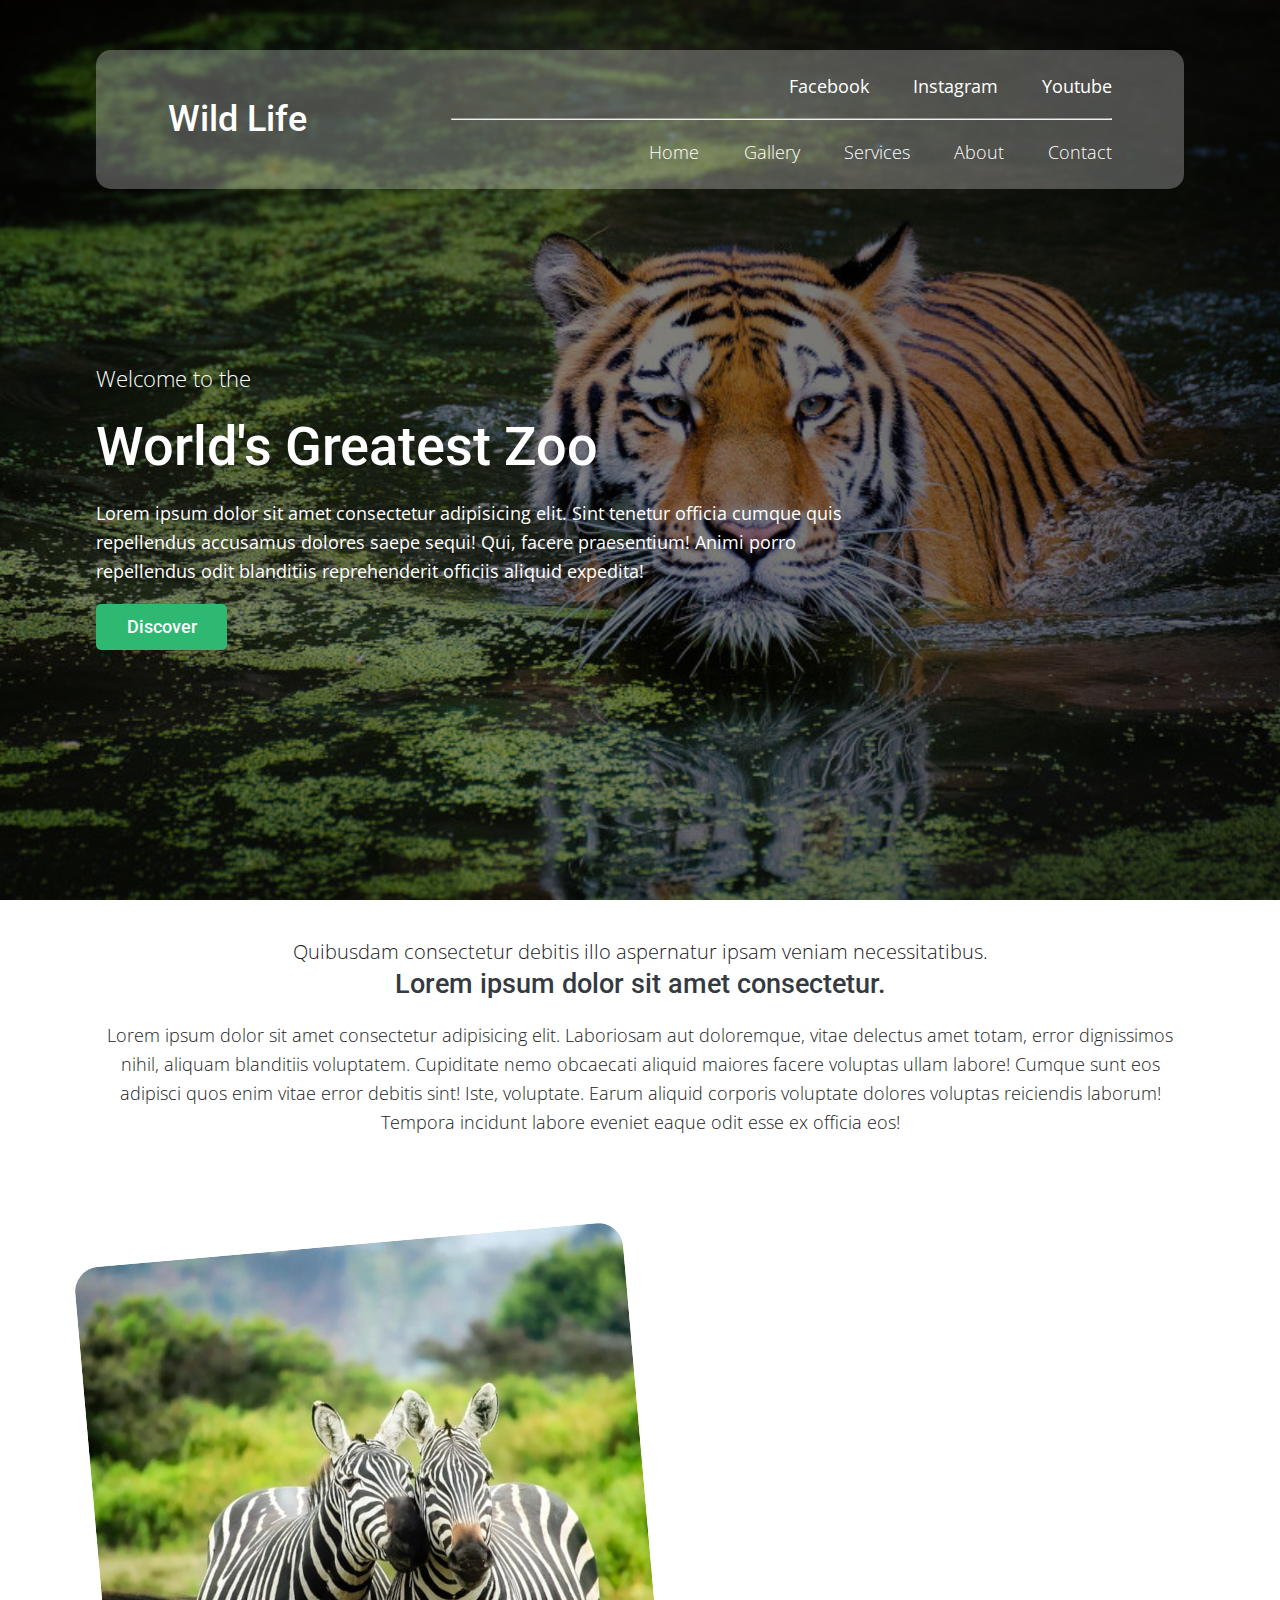
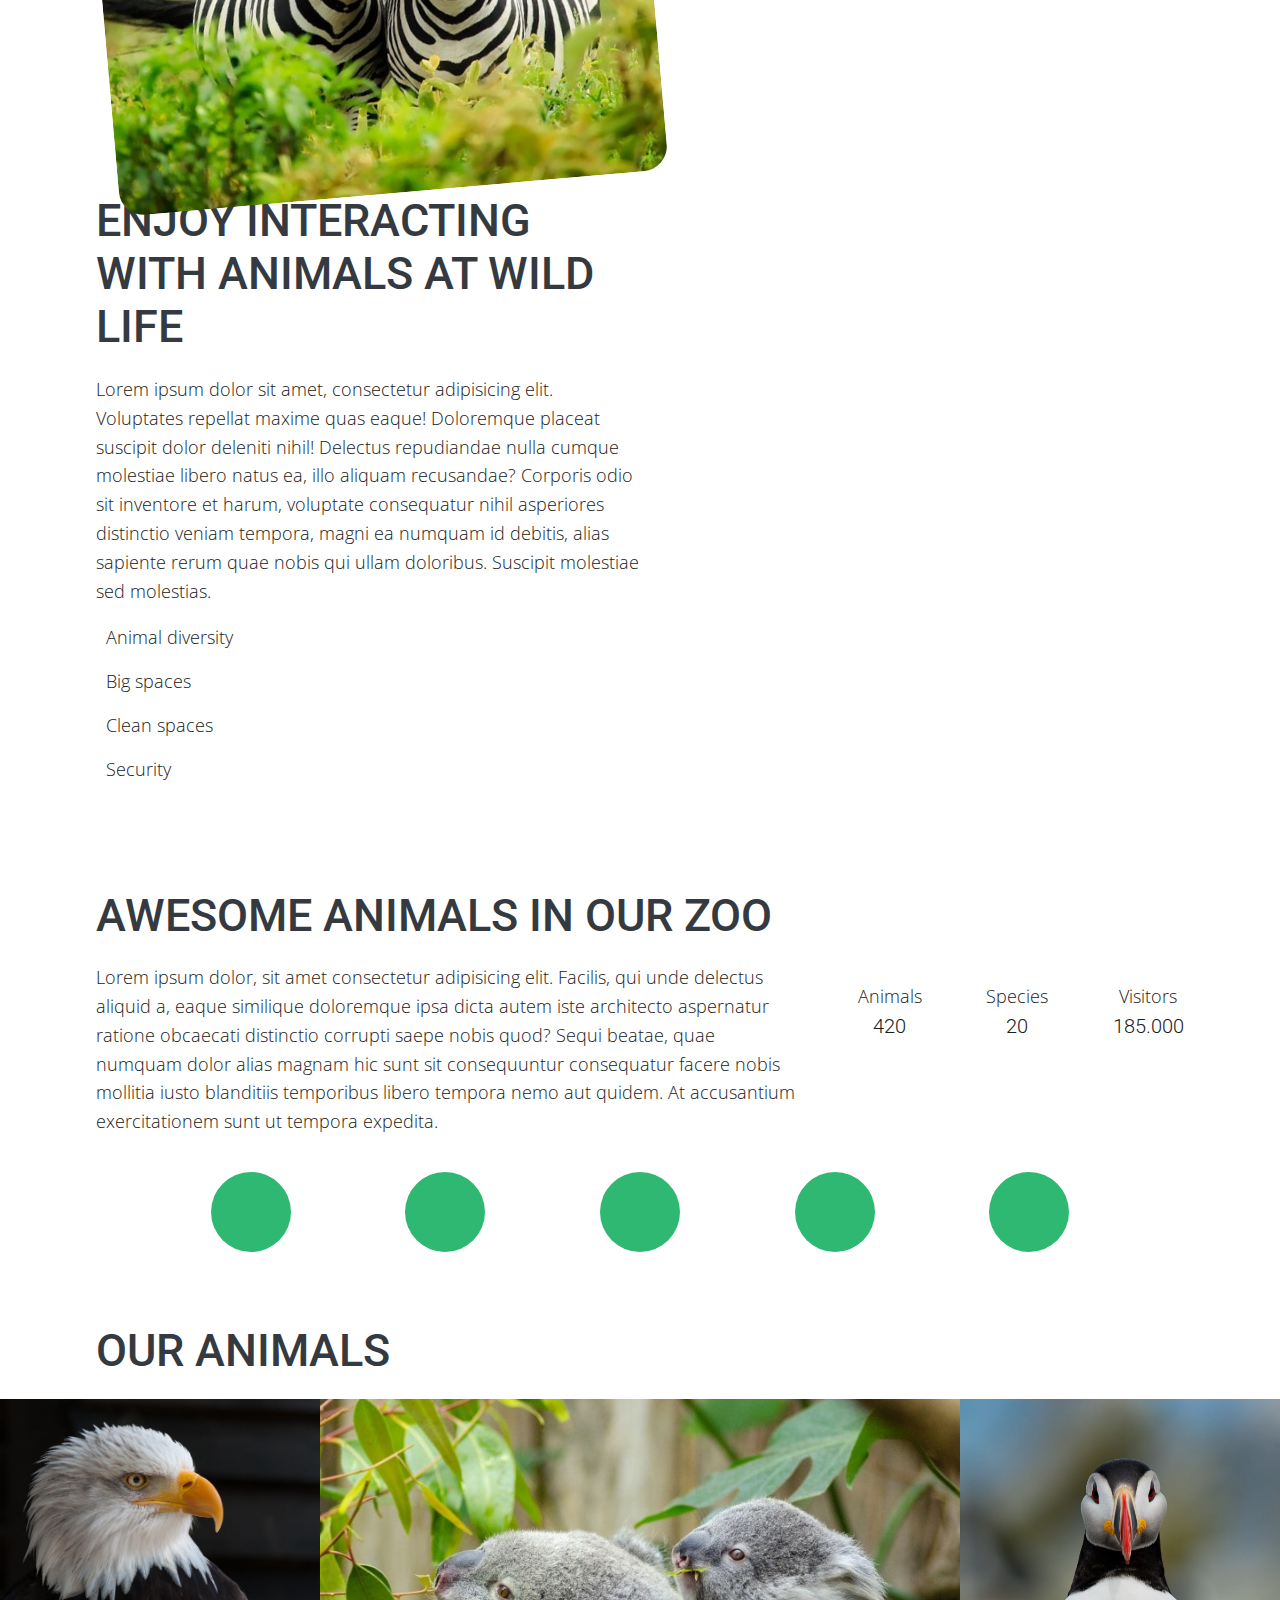
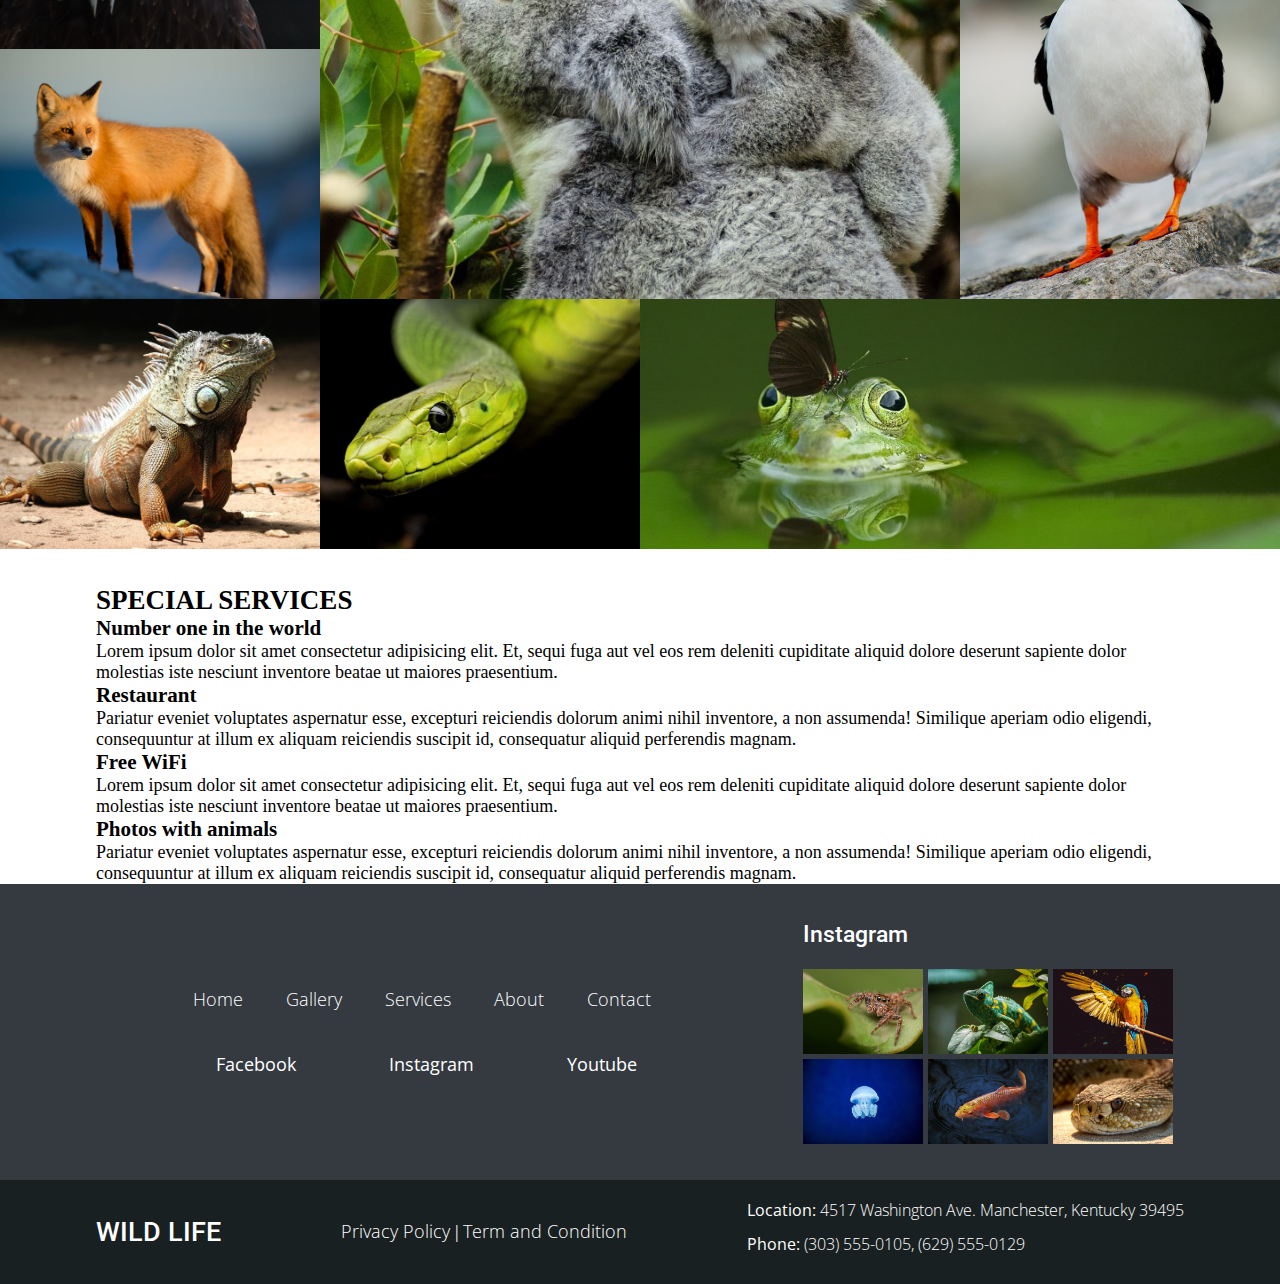
==== index.html @ feb0e308 "agregando sección services HTML" ====
<!DOCTYPE html>
<html lang="es">
<head>
    <meta charset="UTF-8">
    <meta http-equiv="X-UA-Compatible" content="IE=edge">
    <meta name="viewport" content="width=device-width, initial-scale=1.0">
    <title>Home-WildLife</title>
    <link rel="stylesheet" href="https://cdnjs.cloudflare.com/ajax/libs/font-awesome/6.1.2/css/all.min.css" integrity="sha512-1sCRPdkRXhBV2PBLUdRb4tMg1w2YPf37qatUFeS7zlBy7jJI8Lf4VHwWfZZfpXtYSLy85pkm9GaYVYMfw5BC1A==" crossorigin="anonymous" referrerpolicy="no-referrer" />
    <link rel="stylesheet" href="css/lightbox.min.css">
    <link rel="stylesheet" href="css/app.css">
</head>
<body>

    <header class="header headerHome">
        <div class="container">
            <div class="contentHeader">
                <h3 class="contentHeader__header">Welcome to the</h3>
                <h1 class="contentHeader__title">World's Greatest Zoo</h1>
                <p class="contentHeader__description">Lorem ipsum dolor sit amet consectetur adipisicing elit. Sint tenetur officia cumque quis repellendus accusamus dolores saepe sequi! Qui, facere praesentium! Animi porro repellendus odit blanditiis reprehenderit officiis aliquid expedita!</p>
                <button class="contentHeader__button">Discover</button>
            </div>
        </div>
    </header>
    <nav class="nav">
        <div class="navigation container">
            <a class="navigation__logo" href="index.html">Wild Life</a>
            <div class="navigation__right">
                <div class="navigation__networks">
                    <a class="navigation__network" href="#"><i class="fa-brands fa-facebook-f"></i>Facebook</a>
                    <a class="navigation__network" href="#"><i class="fa-brands fa-instagram"></i>Instagram</a>
                    <a class="navigation__network" href="#"><i class="fa-brands fa-youtube"></i>Youtube</a>
                </div>
                <hr>
                <i class="fa-solid fa-bars-staggered navigation__movil"></i>
                <i class="fa-solid fa-xmark navigation__close"></i>
                <ul class="navigation__links">
                    <li class="navigation__list">
                        <a class="navigation__link" href="index.html">Home</a>
                    </li>
                    <li class="navigation__list">
                    <a class="navigation__link" href="gallery.html">Gallery</a>
                    </li>
                    <li class="navigation__list">
                        <a class="navigation__link" href="services.html">Services</a>
                    </li>
                    <li class="navigation__list">
                        <a class="navigation__link" href="about.html">About</a>
                    </li>
                    <li class="navigation__list">
                        <a class="navigation__link" href="contact.html">Contact</a>
                    </li>
                </ul>
            </div>
        </div>
    </nav>
    <main class="mainHome">
        <section class="mainHeader container">
            <p class="mainHeader__description">Quibusdam consectetur debitis illo aspernatur ipsam veniam necessitatibus.</p>
            <h2 class="mainHeader__title">Lorem ipsum dolor sit amet consectetur.</h2>
            <p class="mainHeader__text">Lorem ipsum dolor sit amet consectetur adipisicing elit. Laboriosam aut doloremque, vitae delectus amet totam, error dignissimos nihil, aliquam blanditiis voluptatem. Cupiditate nemo obcaecati aliquid maiores facere voluptas ullam labore!
            Cumque sunt eos adipisci quos enim vitae error debitis sint! Iste, voluptate. Earum aliquid corporis voluptate dolores voluptas reiciendis laborum! Tempora incidunt labore eveniet eaque odit esse ex officia eos!</p>
        </section>
        <div class="enjoy container">
            <section class="enjoy__content">
                <h2 class="enjoy__title">ENJOY INTERACTING WITH ANIMALS AT WILD LIFE</h2>
                <p class="enjoy__text">
                    Lorem ipsum dolor sit amet, consectetur adipisicing elit. Voluptates repellat maxime quas eaque! Doloremque placeat suscipit dolor deleniti nihil! Delectus repudiandae nulla cumque molestiae libero natus ea, illo aliquam recusandae?
                    Corporis odio sit inventore et harum, voluptate consequatur nihil asperiores distinctio veniam tempora, magni ea numquam id debitis, alias sapiente rerum quae nobis qui ullam doloribus. Suscipit molestiae sed molestias.
                </p>
                <ul class="enjoy__details">
                    <li class="enjoy__detail"><i class="fa-solid fa-circle-check enjoy__icon"></i>Animal diversity</li>
                    <li class="enjoy__detail"><i class="fa-solid fa-circle-check enjoy__icon"></i>Big spaces</li>
                    <li class="enjoy__detail"><i class="fa-solid fa-circle-check enjoy__icon"></i>Clean spaces</li>
                    <li class="enjoy__detail"><i class="fa-solid fa-circle-check enjoy__icon"></i>Security</li>
                </ul>
            </section>
            <img src="image/zebra-min.jpg" class="enjoy__image" alt="Zebra">
        </div>
        <div class="awesome container">
            <div class="awesome__content">
                <section class="left">
                    <h2 class="left__title">AWESOME ANIMALS IN OUR ZOO</h2>
                    <p class="left__text">
                        Lorem ipsum dolor, sit amet consectetur adipisicing elit. Facilis, qui unde delectus aliquid a, eaque similique doloremque ipsa dicta autem iste architecto aspernatur ratione obcaecati distinctio corrupti saepe nobis quod?
                        Sequi beatae, quae numquam dolor alias magnam hic sunt sit consequuntur consequatur facere nobis mollitia iusto blanditiis temporibus libero tempora nemo aut quidem. At accusantium exercitationem sunt ut tempora expedita.
                    </p>
                </section>
                <div class="right">
                    <div class="details">
                        <span class="details__title">
                            Animals
                        </span>
                        <b class="details__number">420</b>
                    </div>
                    <div class="details">
                        <span class="details__title">
                            Species
                        </span>
                        <b class="details__number">20</b>
                    </div>
                    <div class="details">
                        <span class="details__title">
                            Visitors
                        </span>
                        <b class="details__number">185.000</b>
                    </div>
                </div>
            </div>
            <div class="awesome__icons">
                <div class="icon">
                    <i class="fa-solid fa-spider icon__animal"></i>
                </div>
                <div class="icon">
                    <i class="fa-solid fa-crow icon__animal"></i>
                </div>
                <div class="icon">
                    <i class="fa-solid fa-fish-fins icon__animal"></i>
                </div>
                <div class="icon">
                    <i class="fa-solid fa-frog icon__animal"></i> 
                </div>
                <div class="icon">
                    <i class="fa-solid fa-horse-head icon__animal"></i>
                </div>
            </div>
        </div>
        <section class="ourAnimals">
            <h2 class="ourAnimals__title container">OUR ANIMALS</h2>
            <div class="gallery">
                <a data-lightbox="ourAnimals" class="gallery__data" data-title="Eagle" href="image/eagle-min.jpg">
                    <img src="image/eagle-min.jpg" alt="Eagle" class="gallery__image">
                </a>
                <a data-lightbox="ourAnimals" class="gallery__data" data-title="Koala" href="image/koala-min.jpg">
                    <img src="image/koala-min.jpg" alt="Koala" class="gallery__image">
                </a>
                <a data-lightbox="ourAnimals" class="gallery__data" data-title="Frailecillo" href="image/frailecillo-min.jpg">
                    <img src="image/frailecillo-min.jpg" alt="Frailecillo" class="gallery__image">
                </a>
                <a data-lightbox="ourAnimals" class="gallery__data" data-title="Fox" href="image/ray-hennessy.jpg">
                    <img src="image/ray-hennessy.jpg" alt="Fox" class="gallery__image">
                </a>
                <a data-lightbox="ourAnimals" class="gallery__data" data-title="Iguana" href="image/iguana-min.jpg">
                    <img src="image/iguana-min.jpg" alt="Iguana" class="gallery__image">
                </a>
                <a data-lightbox="ourAnimals" class="gallery__data" data-title="Snake" href="image/snake-min.jpg">
                    <img src="image/snake-min.jpg" alt="Snake" class="gallery__image">
                </a>
                <a data-lightbox="ourAnimals" class="gallery__data" data-title="Frog" href="image/frog-min.jpg">
                    <img src="image/frog-min.jpg" alt="Frog" class="gallery__image">
                </a>
            </div>
        </section>
        <section class="services container">
            <h2 class="services__title">SPECIAL SERVICES</h2>
            <div class="cards">
                <div class="cards__card">
                    <i class="fa-solid fa-medal cards__icon"></i>
                    <h3 class="cards__title">Number one in the world</h3>
                    <p class="cards__text">Lorem ipsum dolor sit amet consectetur adipisicing elit. Et, sequi fuga aut vel eos rem deleniti cupiditate aliquid dolore deserunt sapiente dolor molestias iste nesciunt inventore beatae ut maiores praesentium.</p>
                </div>
                <div class="cards__card">
                    <i class="fa-solid fa-utensils cards__icon"></i>
                    <h3 class="cards__title">Restaurant</h3>
                    <p class="cards__text">Pariatur eveniet voluptates aspernatur esse, excepturi reiciendis dolorum animi nihil inventore, a non assumenda! Similique aperiam odio eligendi, consequuntur at illum ex aliquam reiciendis suscipit id, consequatur aliquid perferendis magnam.</p>
                </div>
                <div class="cards__card">
                    <i class="fa-solid fa-wifi cards__icon"></i>
                    <h3 class="cards__title">Free WiFi</h3>
                    <p class="cards__text">Lorem ipsum dolor sit amet consectetur adipisicing elit. Et, sequi fuga aut vel eos rem deleniti cupiditate aliquid dolore deserunt sapiente dolor molestias iste nesciunt inventore beatae ut maiores praesentium.</p>
                </div>
                <div class="cards__card">
                    <i class="fa-solid fa-camera cards__icon"></i>
                    <h3 class="cards__title">Photos with animals</h3>
                    <p class="cards__text">Pariatur eveniet voluptates aspernatur esse, excepturi reiciendis dolorum animi nihil inventore, a non assumenda! Similique aperiam odio eligendi, consequuntur at illum ex aliquam reiciendis suscipit id, consequatur aliquid perferendis magnam.</p>
                </div>
            </div>
        </section>
    </main>
            
    <footer class="footer">
            <div class="footer__header">
                <div class="container footer__top">
                    <nav class="footer__navigation">
                        <ul class="footer__links">
                            <li class="footer__list">
                                <a class="footer__link" href="index.html">Home</a>
                            </li>
                            <li class="footer__list">
                            <a class="footer__link" href="gallery.html">Gallery</a>
                            </li>
                            <li class="footer__list">
                                <a class="footer__link" href="services.html">Services</a>
                            </li>
                            <li class="footer__list">
                                <a class="footer__link" href="about.html">About</a>
                            </li>
                            <li class="footer__list">
                                <a class="footer__link" href="contact.html">Contact</a>
                            </li>
                        </ul>

                        <div class="footer__networks">
                            <a class="footer__network" href="#"><i class="fa-brands fa-facebook-f"></i><span class="footer__social">Facebook</span></a>
                            <a class="footer__network" href="#"><i class="fa-brands fa-instagram"></i><span class="footer__social">Instagram</span></a>
                            <a class="footer__network" href="#"><i class="fa-brands fa-youtube"></i><span class="footer__social">Youtube</span></a>
                        </div>
                    </nav>
                    <div class="footer__instagram">
                        <h3 class="footer__title">Instagram</h3>
                        <div class="footer__gallery">
                            <a data-lightbox="mygallery" class="footer__data" data-title="Spider" href="image/spider-min.jpg"><img src="image/spider-min.jpg" class="footer__image" alt="Spider"></a>
                            <a data-lightbox="mygallery" class="footer__data" data-title="Chameleon" href="image/chameleon-min.jpg"><img src="image/chameleon-min.jpg" class="footer__image" alt="Chameleon"></a>
                            <a data-lightbox="mygallery" class="footer__data" data-title="Parrot" href="image/parrot-min.jpg"><img src="image/parrot-min.jpg" class="footer__image" alt="Parrot"></a>
                            <a data-lightbox="mygallery" class="footer__data" data-title="jellyfish" href="image/jellyfish-min.jpg"><img src="image/jellyfish-min.jpg" class="footer__image" alt="jellyfish"></a>
                            <a data-lightbox="mygallery" class="footer__data" data-title="orange fish" href="image/animal-fish-min.jpg"><img src="image/animal-fish-min.jpg" class="footer__image" alt="Orange Fish"></a>
                            <a data-lightbox="mygallery" class="footer__data" data-title="Snake" href="image/rattlesnake-min.jpg"><img src="image/rattlesnake-min.jpg" class="footer__image" alt="Snake"></a>
                        </div>
                    </div>
                </div>
            </div>
            <div class="footer__bottom">
                <div class="container footer__copyright">
                    <a class="footer__logo" href="index.html">Wild Life</a>
                    <p class="footer__terms"><a href="#" class="footer__legal">Privacy Policy </a> | <a href="#" class="footer__legal"> Term and Condition</a></p>
                    <div class="footer__details">
                        <p class="footer__detail"><b>Location: </b>4517 Washington Ave. Manchester, Kentucky 39495</p>
                        <p class="footer__detail"><b>Phone: </b>(303) 555-0105, (629) 555-0129</p>
                    </div>
                </div>
            </div>
    </footer>
    <i class="goTop fa-solid fa-circle-chevron-up"></i>
    <script src="js/lightbox-plus-jquery.min.js"></script>
    <script src="js/global.js"></script>
    <script src="js/app.js"></script>
</body>
</html>
---- css/app.css ----
@import url("https://fonts.googleapis.com/css2?family=Open+Sans:wght@300;400&family=Roboto:wght@500;700&display=swap");
* {
  margin: 0;
  padding: 0;
  box-sizing: border-box;
  text-decoration: none;
  list-style: none;
}

html {
  position: relative;
  font-size: 18px;
}
@media (max-width: 992px) {
  html {
    font-size: 16px;
  }
}
@media (max-width: 768px) {
  html {
    font-size: 14px;
  }
}
html .container {
  width: 85%;
  margin: 0 auto;
}
@media (max-width: 992px) {
  html .container {
    width: 90%;
  }
}
@media (max-width: 768px) {
  html .container {
    width: 95%;
  }
}
html .goTop {
  font-size: 3rem;
  color: rgba(255, 255, 255, 0.27);
  position: fixed;
  bottom: 15px;
  right: 15px;
  z-index: 100;
  cursor: pointer;
  display: none;
}

.header {
  width: 100%;
  position: relative;
}

.headerHome {
  background-image: linear-gradient(to left, rgba(0, 0, 0, 0.6), rgba(0, 0, 0, 0.4)), url("../image/tiger.jpg");
  background-size: cover;
  background-position: center;
  width: 100%;
  height: 100vh;
  margin-bottom: 2em;
  display: flex;
  align-items: flex-end;
}
.headerHome .contentHeader {
  max-width: 750px;
  margin-bottom: 250px;
}
@media (max-width: 992px) {
  .headerHome .contentHeader {
    margin-bottom: 150px;
    width: 100%;
  }
}
@media (max-width: 768px) {
  .headerHome .contentHeader {
    margin-bottom: 25px;
    width: 100%;
  }
}
.headerHome .contentHeader__header {
  font-family: "Open Sans", sans-serif;
  font-size: 1.2rem;
  color: #fff;
  margin-bottom: 1.2rem;
  font-weight: 500;
  font-weight: 300;
}
.headerHome .contentHeader__title {
  font-family: "Roboto", helvetica;
  font-size: 3rem;
  color: #fff;
  margin-bottom: 1.2rem;
  font-weight: 500;
}
.headerHome .contentHeader__description {
  font-family: "Open Sans", sans-serif;
  font-size: 1rem;
  color: #fff;
  text-align: left;
  line-height: 1.6;
  font-weight: 300;
  font-weight: 400;
  margin-bottom: 1em;
}
.headerHome .contentHeader__button {
  background-color: #2EB872;
  color: #fff;
  font-size: 1rem;
  border: none;
  border-radius: 5px;
  padding: 0.7em 1.7em;
  font-weight: 700;
  font-family: "Roboto", helvetica;
  cursor: pointer;
  font-weight: 500;
}
@media (max-width: 768px) {
  .headerHome .contentHeader__button {
    width: 90%;
    display: block;
    margin: 0 auto;
    padding: 1.5em 0;
  }
}

.nav {
  width: 100%;
  position: absolute;
  top: 50px;
}
@media (max-width: 768px) {
  .nav {
    top: 25px;
  }
}
.nav .navigation {
  background-color: rgba(255, 255, 255, 0.27);
  padding: 1.2em 4em;
  display: flex;
  align-items: center;
  justify-content: space-between;
  border-radius: 15px;
}
@media (max-width: 768px) {
  .nav .navigation {
    padding: 1.2em 1.5em;
  }
}
.nav .navigation__logo {
  font-family: "Roboto", helvetica;
  font-size: 2rem;
  color: #fff;
  margin-bottom: 1.2rem;
  font-weight: 500;
  margin-bottom: 0;
}
@media (max-width: 768px) {
  .nav .navigation__logo {
    position: absolute;
    top: 12px;
    left: 25px;
  }
}
.nav .navigation__right {
  width: 70%;
  display: flex;
  flex-direction: column;
  align-items: flex-end;
}
@media (max-width: 768px) {
  .nav .navigation__right {
    width: 100%;
  }
}
.nav .navigation hr {
  width: 100%;
  margin: 1em 0;
}
@media (max-width: 768px) {
  .nav .navigation hr {
    display: none;
  }
}
.nav .navigation__networks {
  display: flex;
  justify-content: flex-end;
}
@media (max-width: 768px) {
  .nav .navigation__networks {
    display: none;
  }
}
.nav .navigation__network {
  font-family: "Open Sans", sans-serif;
  font-size: 1rem;
  color: #fff;
  text-align: left;
  line-height: 1.6;
  font-weight: 300;
  font-weight: 400;
  margin-left: 2em;
}
.nav .navigation__network i {
  margin-right: 8px;
}
.nav .navigation__movil {
  display: none;
  color: #fff;
  font-size: 1.5rem;
  cursor: pointer;
}
@media (max-width: 992px) {
  .nav .navigation__movil {
    display: block;
  }
}
.nav .navigation__close {
  color: #fff;
  font-size: 1.5rem;
  display: none;
  opacity: 0;
  visibility: hidden;
}
.nav .navigation__links {
  width: 70%;
  display: flex;
  flex-wrap: wrap;
  justify-content: space-between;
}
@media (max-width: 992px) {
  .nav .navigation__links {
    width: 0%;
    height: 0;
    opacity: 0;
    visibility: hidden;
    overflow: hidden;
    transition: all 0.3s ease;
  }
}
@media (max-width: 992px) {
  .nav .navigation__links--show {
    width: 100%;
    visibility: visible;
    opacity: 1;
    flex-direction: column;
    align-items: flex-start;
    height: 150px;
  }
}
@media (max-width: 768px) {
  .nav .navigation__links--show {
    margin-top: 1em;
  }
}
.nav .navigation__link {
  font-family: "Open Sans", sans-serif;
  font-size: 1rem;
  color: #fff;
  text-align: left;
  line-height: 1.6;
  font-weight: 300;
}

/****Home Page****/
.mainHome .mainHeader {
  display: flex;
  flex-direction: column;
  align-items: center;
  margin-bottom: 6em;
}
.mainHome .mainHeader__description {
  font-family: "Open Sans", sans-serif;
  font-size: 1.1rem;
  color: #192021;
  text-align: center;
  line-height: 1.6;
  font-weight: 300;
}
.mainHome .mainHeader__title {
  font-family: "Roboto", helvetica;
  font-size: 1.5rem;
  color: #343a40;
  margin-bottom: 1.2rem;
  font-weight: 500;
}
.mainHome .mainHeader__text {
  font-family: "Open Sans", sans-serif;
  font-size: 1rem;
  color: #192021;
  text-align: center;
  line-height: 1.6;
  font-weight: 300;
}
.mainHome .enjoy {
  display: flex;
  flex-wrap: wrap;
  justify-content: space-between;
  align-items: center;
  margin-bottom: 5em;
}
.mainHome .enjoy__content {
  width: 50%;
  order: 2;
}
.mainHome .enjoy__title {
  font-family: "Roboto", helvetica;
  font-size: 2.5rem;
  color: #343a40;
  margin-bottom: 1.2rem;
  font-weight: 500;
}
.mainHome .enjoy__text {
  font-family: "Open Sans", sans-serif;
  font-size: 1rem;
  color: #192021;
  text-align: left;
  line-height: 1.6;
  font-weight: 300;
  margin-bottom: 1em;
}
.mainHome .enjoy__detail {
  margin-bottom: 15px;
  font-family: "Open Sans", sans-serif;
  font-size: 1rem;
  color: #192021;
  text-align: left;
  line-height: 1.6;
  font-weight: 300;
}
.mainHome .enjoy__icon {
  color: #2EB872;
  margin-right: 10px;
}
.mainHome .enjoy__image {
  width: 550px;
  height: 550px;
  object-fit: cover;
  order: 1;
  border-radius: 25px;
  transform: rotate(-5deg);
}
.mainHome .awesome {
  display: flex;
  flex-direction: column;
  margin-bottom: 4em;
}
.mainHome .awesome__content {
  display: flex;
  justify-content: space-between;
  flex-wrap: wrap;
  align-items: center;
  margin-bottom: 2em;
}
.mainHome .awesome__content .left {
  width: 65%;
}
.mainHome .awesome__content .left__title {
  font-family: "Roboto", helvetica;
  font-size: 2.5rem;
  color: #343a40;
  margin-bottom: 1.2rem;
  font-weight: 500;
}
.mainHome .awesome__content .left__text {
  font-family: "Open Sans", sans-serif;
  font-size: 1rem;
  color: #192021;
  text-align: left;
  line-height: 1.6;
  font-weight: 300;
}
.mainHome .awesome__content .right {
  width: 30%;
  display: flex;
  justify-content: space-between;
}
.mainHome .awesome__content .right .details {
  display: flex;
  flex-direction: column;
  align-items: center;
}
.mainHome .awesome__content .right .details__title {
  font-family: "Open Sans", sans-serif;
  font-size: 1rem;
  color: #192021;
  text-align: center;
  line-height: 1.6;
  font-weight: 300;
}
.mainHome .awesome__content .right .details__number {
  font-family: "Roboto", helvetica;
  font-size: 1.1rem;
  color: #192021;
  text-align: center;
  line-height: 1.6;
  font-weight: 300;
}
.mainHome .awesome__icons {
  display: flex;
  justify-content: space-evenly;
}
.mainHome .awesome__icons .icon {
  width: 80px;
  height: 80px;
  border-radius: 50%;
  display: flex;
  justify-content: center;
  align-items: center;
  background-color: #2EB872;
  position: relative;
  cursor: pointer;
  overflow: hidden;
}
.mainHome .awesome__icons .icon::before {
  content: "";
  background-color: #343a40;
  color: #fff;
  font-family: "Roboto", helvetica;
  width: 100%;
  height: 100%;
  border-radius: 50%;
  transform: scale(0);
  position: absolute;
  display: flex;
  justify-content: center;
  align-items: center;
  opacity: 0.7;
  transition: all 0.5s ease;
}
.mainHome .awesome__icons .icon:nth-child(1)::before {
  content: "Spiders";
}
.mainHome .awesome__icons .icon:nth-child(2)::before {
  content: "Birds";
}
.mainHome .awesome__icons .icon:nth-child(3)::before {
  content: "Fishes";
}
.mainHome .awesome__icons .icon:nth-child(4)::before {
  content: "Frogs";
}
.mainHome .awesome__icons .icon:nth-child(5)::before {
  content: "Horses";
}
.mainHome .awesome__icons .icon:hover::before {
  transform: scale(1);
}
.mainHome .awesome__icons .icon__animal {
  color: #fff;
  font-size: 1.4rem;
}
.mainHome .ourAnimals {
  margin-bottom: 2em;
}
.mainHome .ourAnimals__title {
  font-family: "Roboto", helvetica;
  font-size: 2.5rem;
  color: #343a40;
  margin-bottom: 1.2rem;
  font-weight: 500;
}
.mainHome .ourAnimals .gallery {
  width: 100%;
  display: grid;
  grid-template-columns: repeat(4, 1fr);
  grid-template-rows: repeat(3, 250px);
}
.mainHome .ourAnimals .gallery__data:nth-child(1) {
  display: inline-block;
  grid-column: 1/2;
  grid-row: 1/2;
}
.mainHome .ourAnimals .gallery__data:nth-child(2) {
  display: inline-block;
  grid-column: 2/4;
  grid-row: 1/3;
}
.mainHome .ourAnimals .gallery__data:nth-child(3) {
  display: inline-block;
  grid-column: 4/5;
  grid-row: 1/3;
}
.mainHome .ourAnimals .gallery__data:nth-child(4) {
  display: inline-block;
  grid-column: 1/2;
  grid-row: 2/3;
}
.mainHome .ourAnimals .gallery__data:nth-child(5) {
  display: inline-block;
  grid-column: 1/2;
  grid-row: 3/4;
}
.mainHome .ourAnimals .gallery__data:nth-child(6) {
  display: inline-block;
  grid-column: 2/3;
  grid-row: 3/4;
}
.mainHome .ourAnimals .gallery__data:nth-child(7) {
  display: inline-block;
  grid-column: 3/5;
  grid-row: 3/4;
}
.mainHome .ourAnimals .gallery__image {
  width: 100%;
  height: 100%;
  object-fit: cover;
  object-position: center;
}

.footer__header {
  background-color: #343a40;
  padding: 2em 0;
  width: 100%;
}
.footer__top {
  display: flex;
  justify-content: space-around;
  align-items: center;
  flex-wrap: wrap;
}
@media (max-width: 992px) {
  .footer__top {
    flex-direction: column;
  }
}
.footer__navigation {
  display: flex;
  flex-direction: column;
  align-content: space-evenly;
  width: 50%;
}
@media (max-width: 992px) {
  .footer__navigation {
    flex-direction: row;
    width: 100%;
    justify-content: space-around;
  }
}
@media (max-width: 768px) {
  .footer__navigation {
    flex-direction: column;
    align-items: center;
  }
}
.footer__links {
  display: flex;
  justify-content: space-evenly;
  margin-bottom: 2em;
}
@media (max-width: 992px) {
  .footer__links {
    width: 60%;
  }
}
@media (max-width: 768px) {
  .footer__links {
    width: 100%;
    flex-direction: column;
    align-items: center;
    margin-bottom: 1em;
  }
}
.footer__link {
  font-family: "Open Sans", sans-serif;
  font-size: 1rem;
  color: #fff;
  text-align: left;
  line-height: 1.6;
  font-weight: 300;
}
@media (max-width: 768px) {
  .footer__link {
    margin-bottom: 7px;
    display: inline-block;
  }
}
.footer__networks {
  display: flex;
  justify-content: space-evenly;
}
.footer__network {
  font-family: "Open Sans", sans-serif;
  font-size: 1rem;
  color: #fff;
  text-align: left;
  line-height: 1.6;
  font-weight: 300;
  font-weight: 400;
  margin: 0 1.5em;
}
.footer__network i {
  margin-right: 8px;
}
@media (max-width: 992px) {
  .footer__network i {
    font-size: 1.3rem;
    margin-right: 0;
  }
}
@media (max-width: 992px) {
  .footer__social {
    display: none;
  }
}
.footer__instagram {
  width: 30%;
}
@media (max-width: 992px) {
  .footer__instagram {
    width: auto;
    display: flex;
    flex-direction: column;
    align-items: center;
  }
}
@media (max-width: 768px) {
  .footer__instagram {
    display: none;
  }
}
.footer__title {
  font-family: "Roboto", helvetica;
  font-size: 1.3rem;
  color: #fff;
  margin-bottom: 1.2rem;
  font-weight: 500;
  font-weight: 500;
  align-self: flex-start;
}
.footer__gallery {
  display: grid;
  gap: 5px;
  grid-template-columns: repeat(3, 120px);
  grid-template-rows: repeat(2, auto);
}
.footer__image {
  width: 100%;
  height: 100%;
  object-fit: cover;
}
.footer__bottom {
  background-color: #192021;
  padding: 1em 0;
}
.footer__copyright {
  display: flex;
  justify-content: space-between;
  align-items: center;
}
@media (max-width: 992px) {
  .footer__copyright {
    flex-direction: column;
    width: 100%;
  }
}
.footer__logo {
  font-family: "Roboto", helvetica;
  font-size: 1.5rem;
  color: #fff;
  margin-bottom: 1.2rem;
  font-weight: 500;
  text-transform: uppercase;
  margin-bottom: 0;
}
@media (max-width: 992px) {
  .footer__logo {
    margin-bottom: 8px;
  }
}
.footer__terms {
  color: #fff;
}
@media (max-width: 992px) {
  .footer__terms {
    margin-bottom: 8px;
  }
}
.footer__legal {
  font-family: "Open Sans", sans-serif;
  font-size: 1rem;
  color: #fff;
  text-align: left;
  line-height: 1.6;
  font-weight: 300;
  font-weight: 300;
}
@media (max-width: 992px) {
  .footer__details {
    display: flex;
    flex-direction: column;
    align-items: center;
  }
}
.footer__detail {
  margin-bottom: 0.5em;
  font-family: "Open Sans", sans-serif;
  font-size: 0.9rem;
  color: #fff;
  text-align: left;
  line-height: 1.6;
  font-weight: 300;
  font-weight: 300;
}

/*# sourceMappingURL=app.css.map */
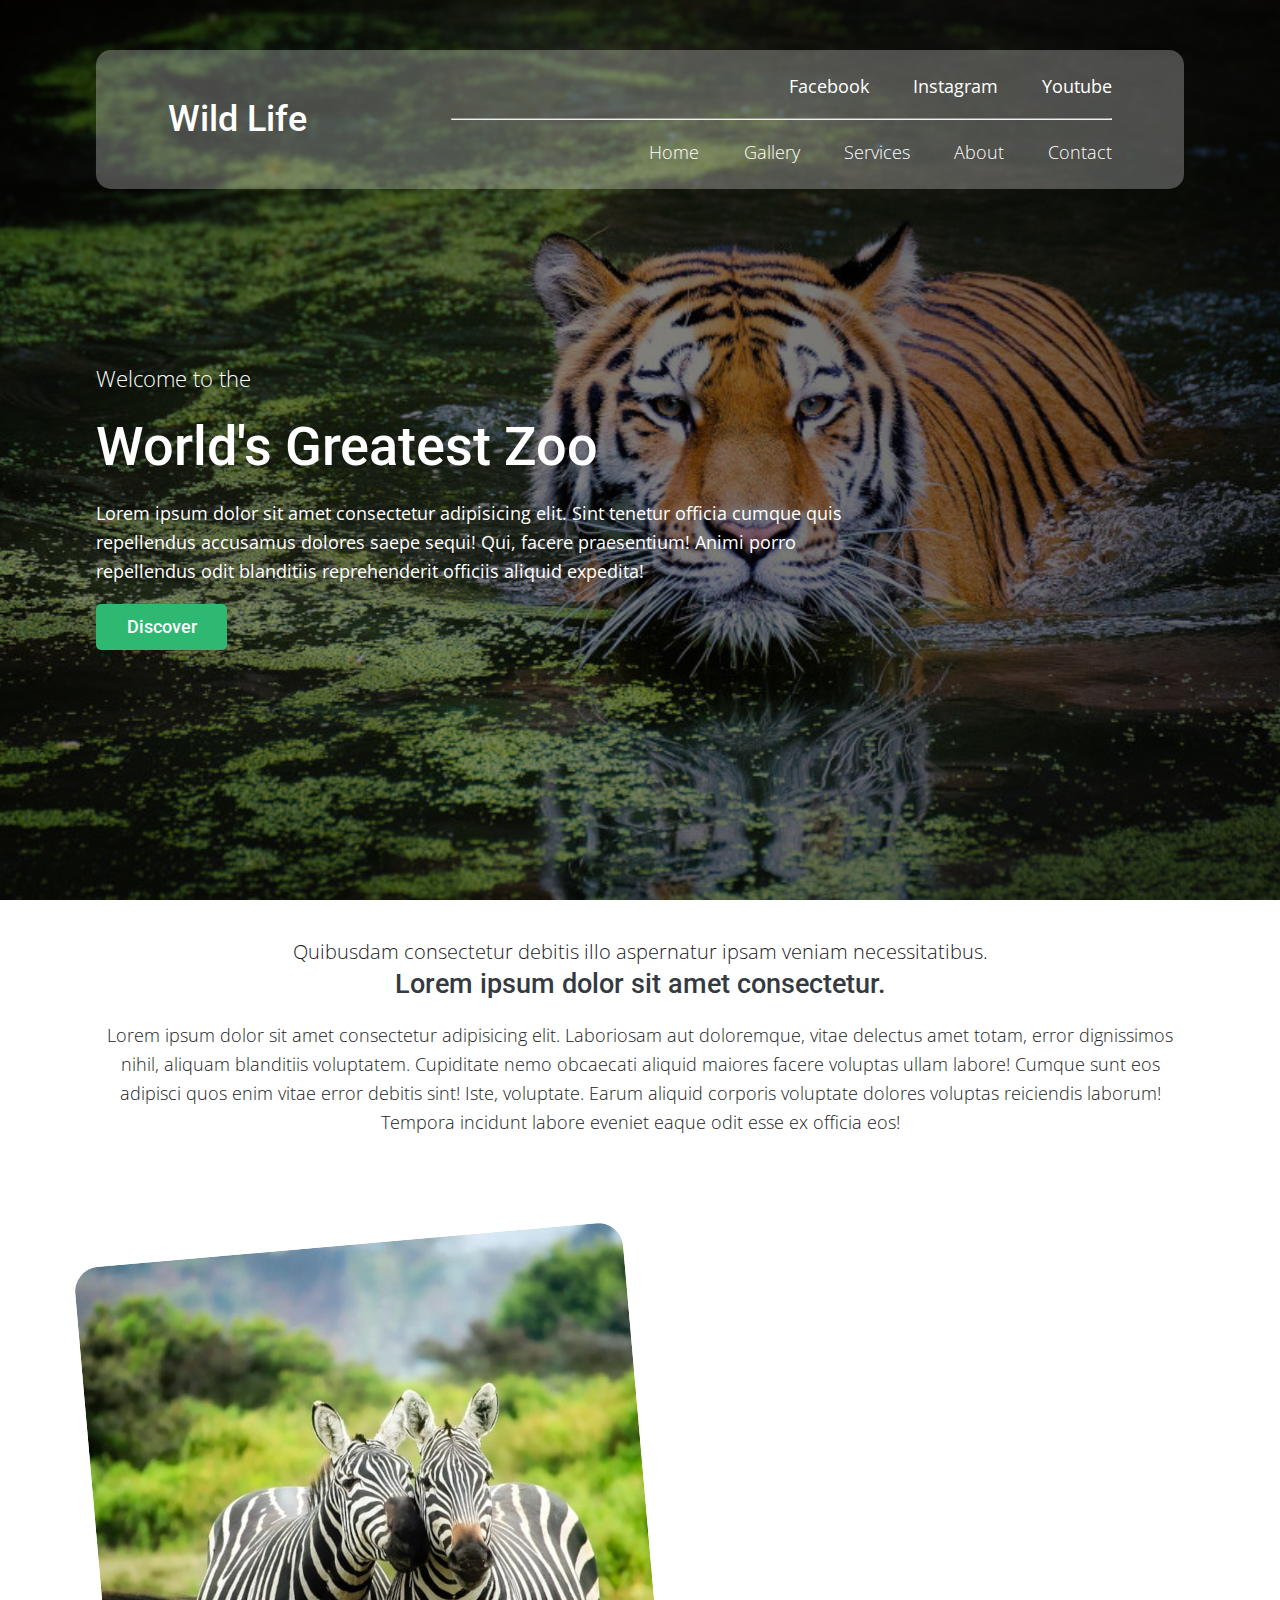
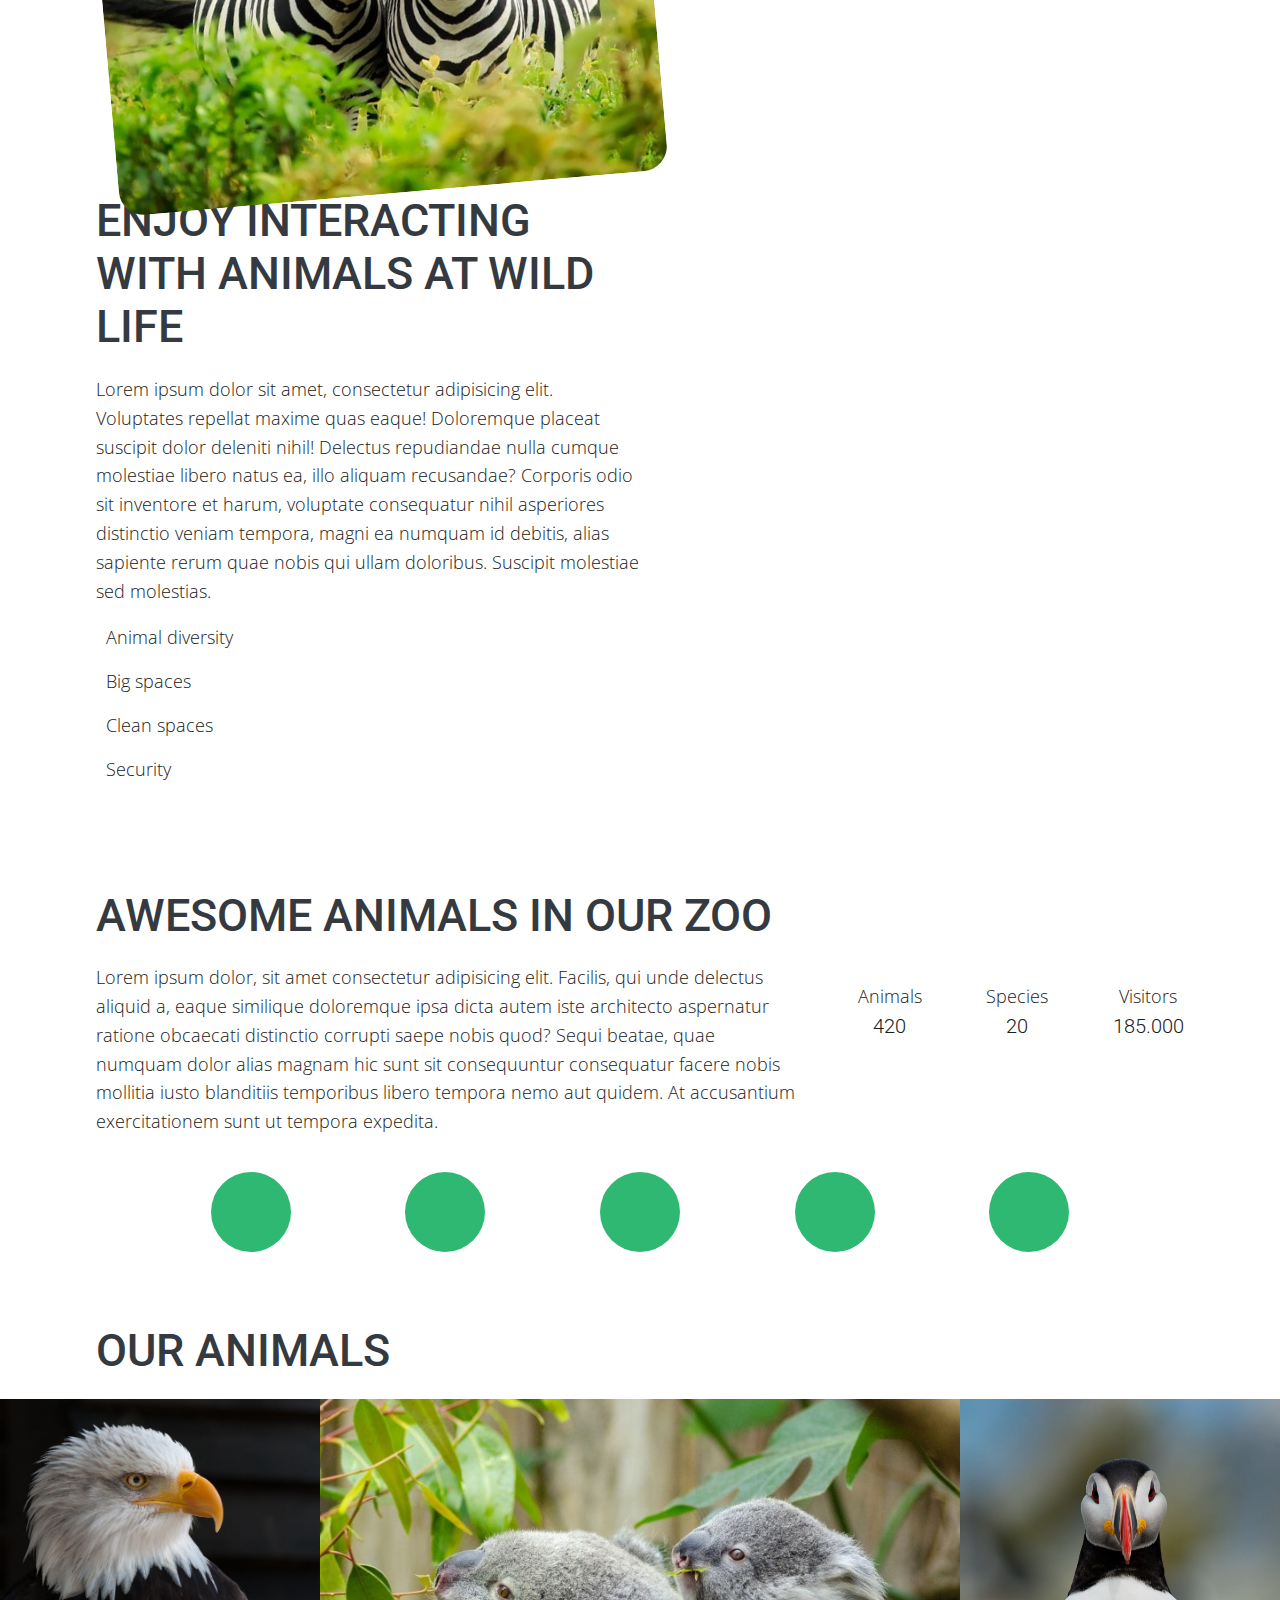
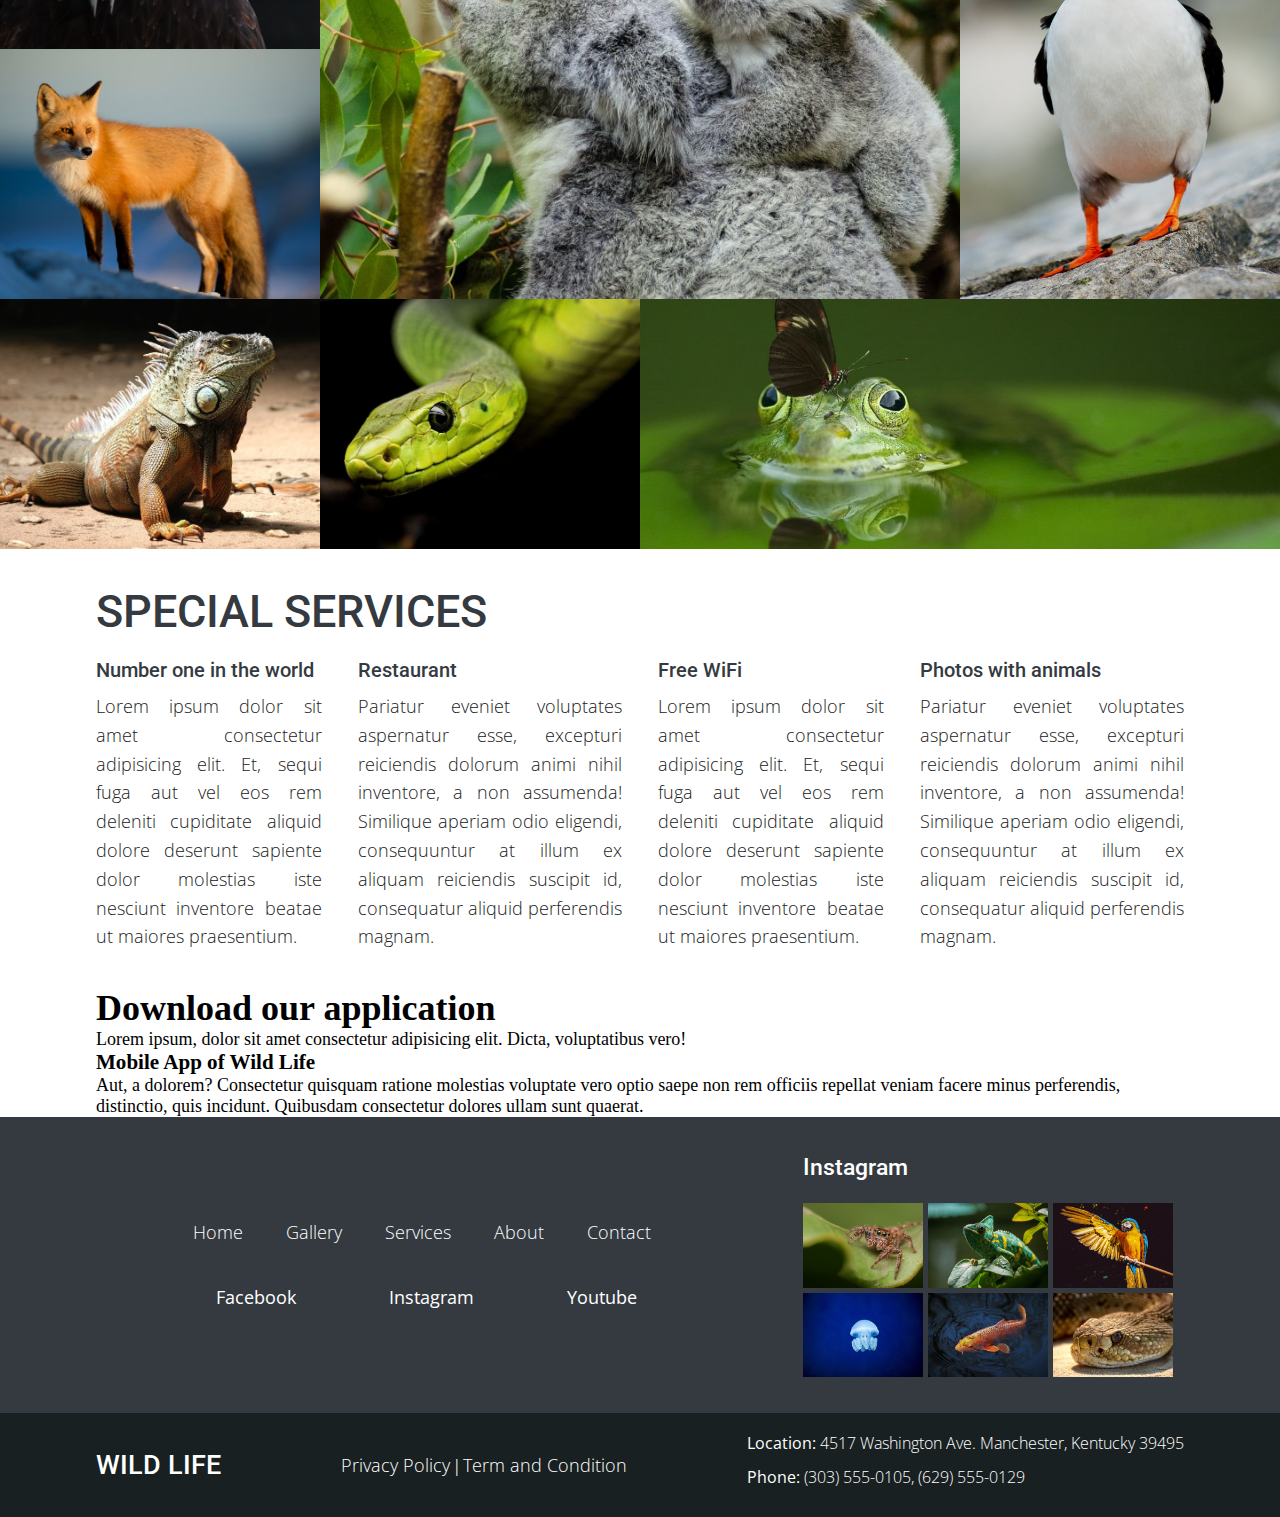
==== commit 4e193672: "agregando sección parallax HTML" ====
--- a/index.html
+++ b/index.html
@@ -175,6 +175,22 @@
                 </div>
             </div>
         </section>
+        <div class="parallax">
+            <div class="application container">
+                <div class="download">
+                    <h1 class="download__title">Download our application</h1>
+                    <p class="download__text">Lorem ipsum, dolor sit amet consectetur adipisicing elit. Dicta, voluptatibus vero!</p>
+                </div>
+                <div class="mobile">
+                    <i class="fa-solid fa-mobile-screen mobile__icon"></i>
+                    <div class="mobile__content">
+                        <h3 class="mobile__title">Mobile App of Wild Life</h3>
+                        <p class="mobile__text">Aut, a dolorem? Consectetur quisquam ratione molestias voluptate vero optio saepe non rem officiis repellat veniam facere minus perferendis, distinctio, quis incidunt.
+                            Quibusdam consectetur dolores ullam sunt quaerat.</p>
+                    </div>
+                </div>
+            </div>
+        </div>
     </main>
             
     <footer class="footer">
--- a/css/app.css
+++ b/css/app.css
@@ -506,6 +506,41 @@
   object-fit: cover;
   object-position: center;
 }
+.mainHome .services {
+  margin-bottom: 2em;
+}
+.mainHome .services__title {
+  font-family: "Roboto", helvetica;
+  font-size: 2.5rem;
+  color: #343a40;
+  margin-bottom: 1.2rem;
+  font-weight: 500;
+}
+.mainHome .services .cards {
+  display: flex;
+  gap: 2em;
+}
+.mainHome .services .cards__icon {
+  color: #2EB872;
+  font-size: 2rem;
+  margin-bottom: 0.5em;
+}
+.mainHome .services .cards__title {
+  font-family: "Roboto", helvetica;
+  font-size: 1.1rem;
+  color: #343a40;
+  margin-bottom: 1.2rem;
+  font-weight: 500;
+  margin-bottom: 0.5em;
+}
+.mainHome .services .cards__text {
+  font-family: "Open Sans", sans-serif;
+  font-size: 1rem;
+  color: #192021;
+  text-align: justify;
+  line-height: 1.6;
+  font-weight: 300;
+}
 
 .footer__header {
   background-color: #343a40;
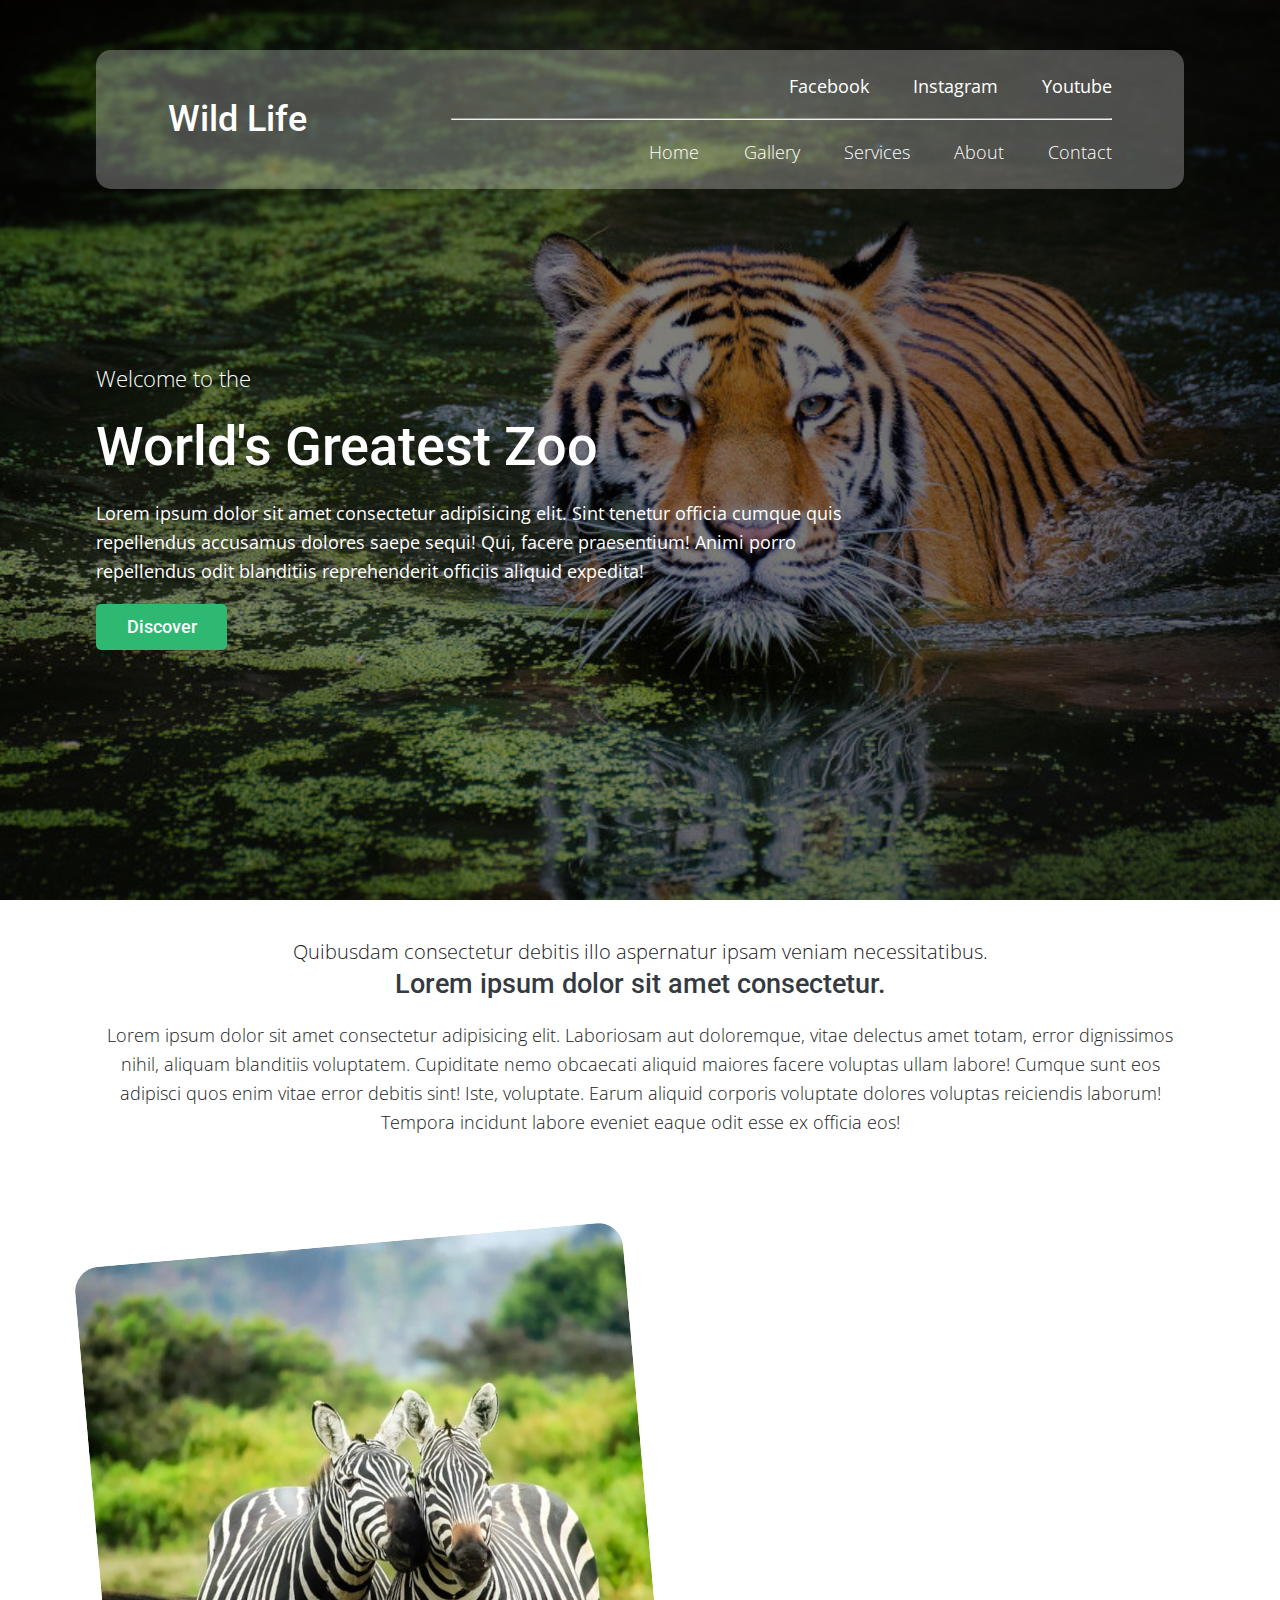
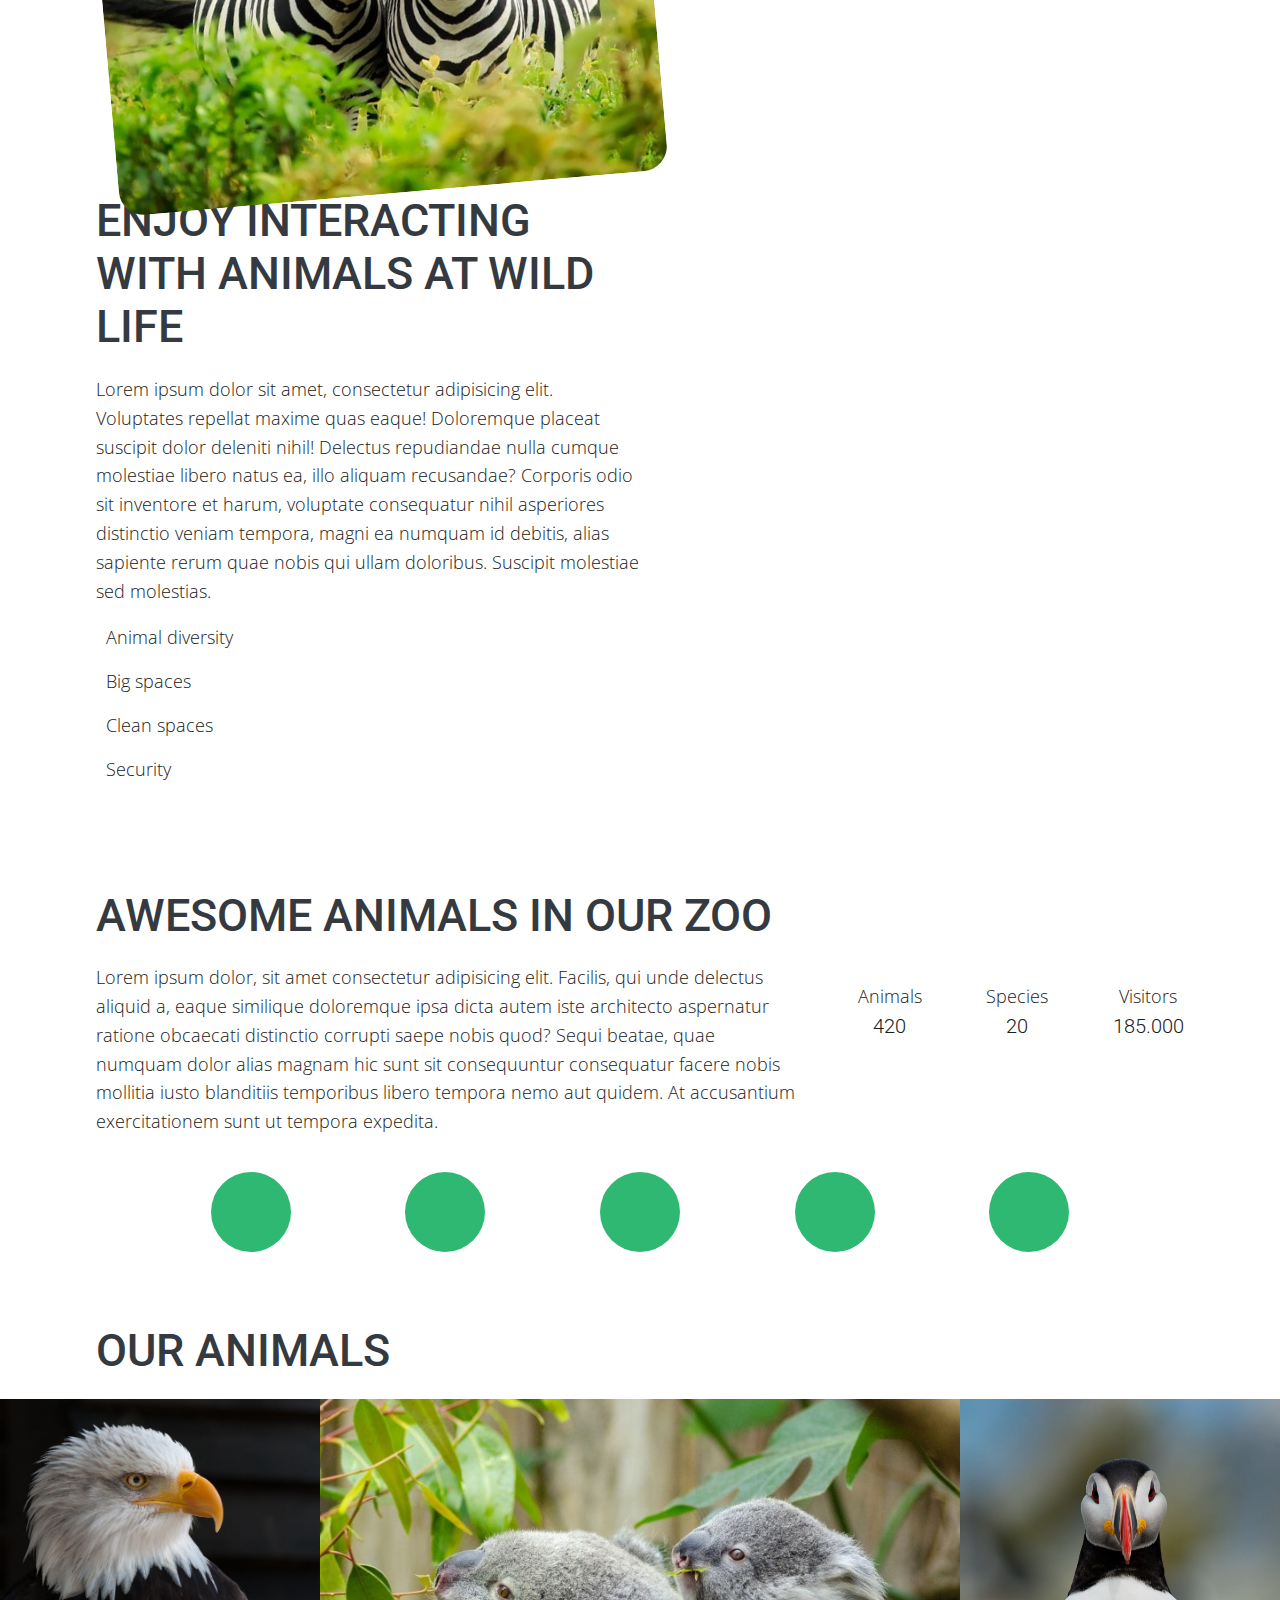
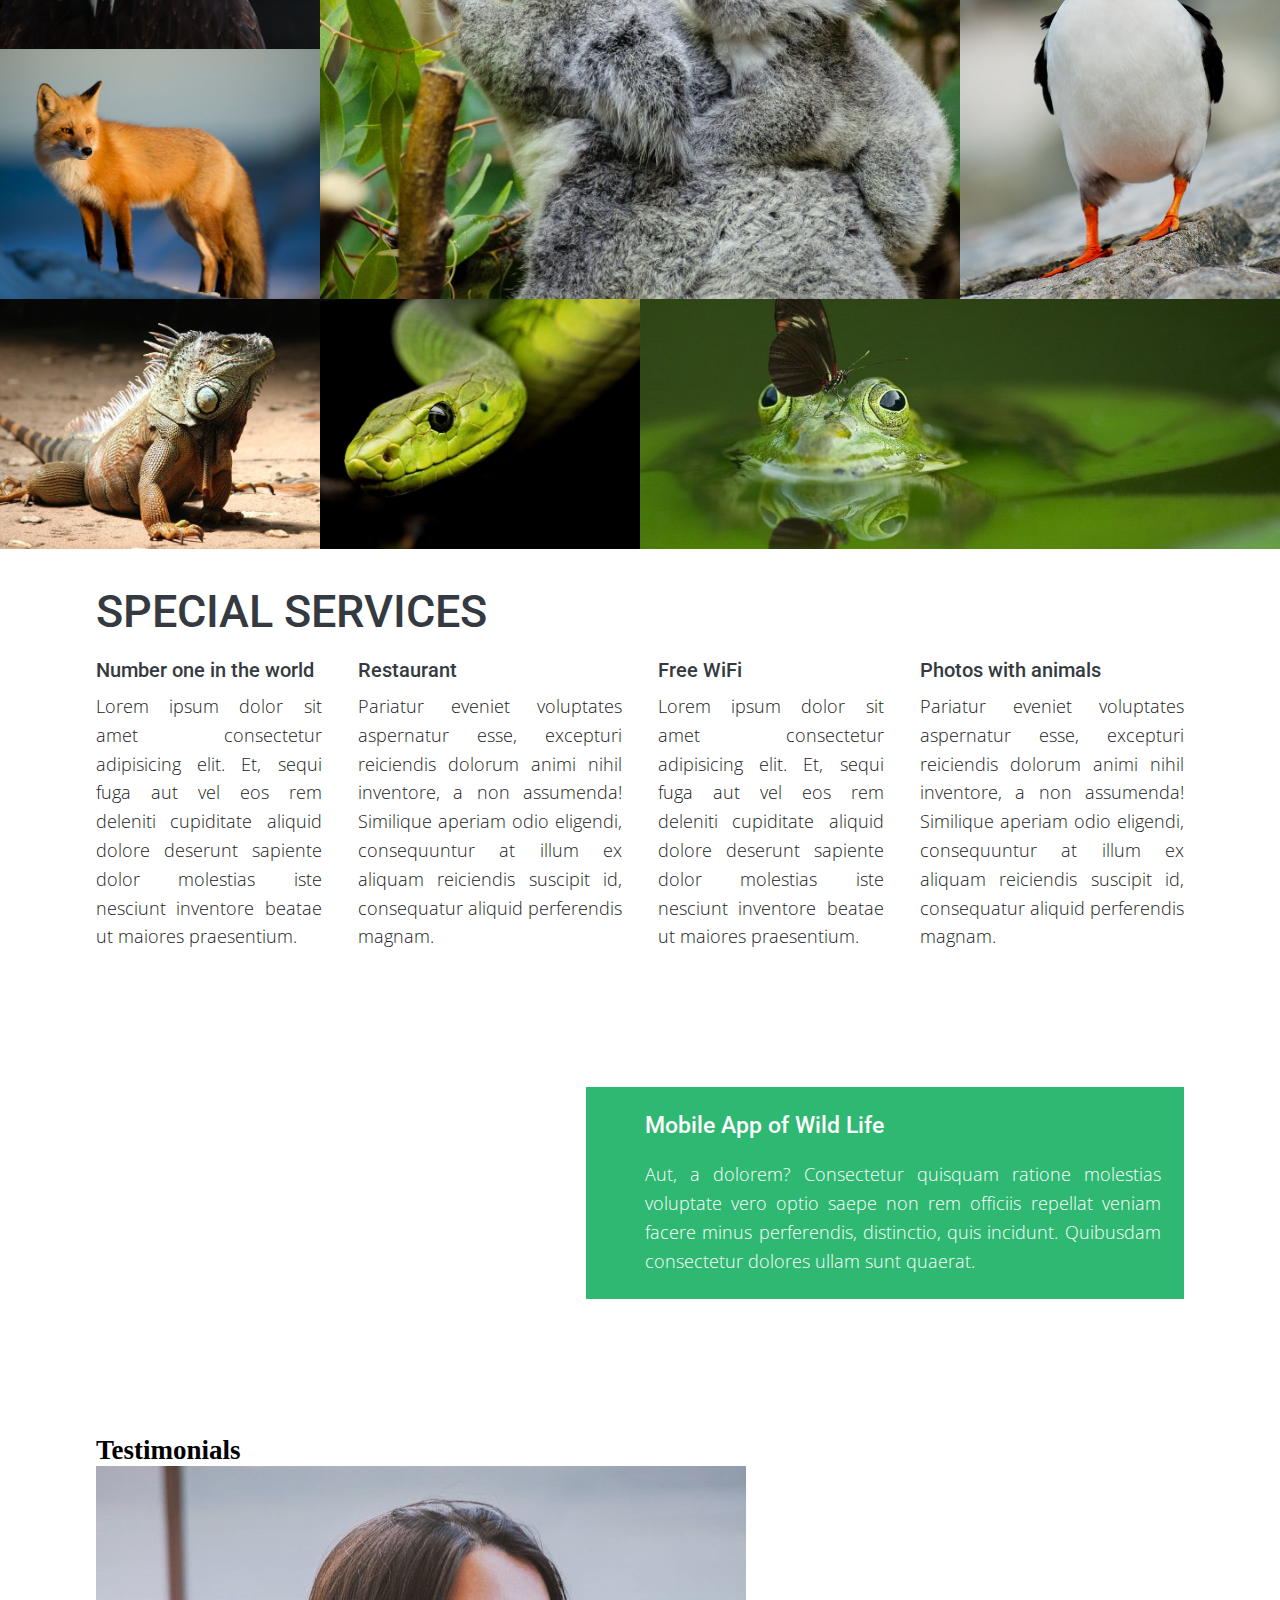
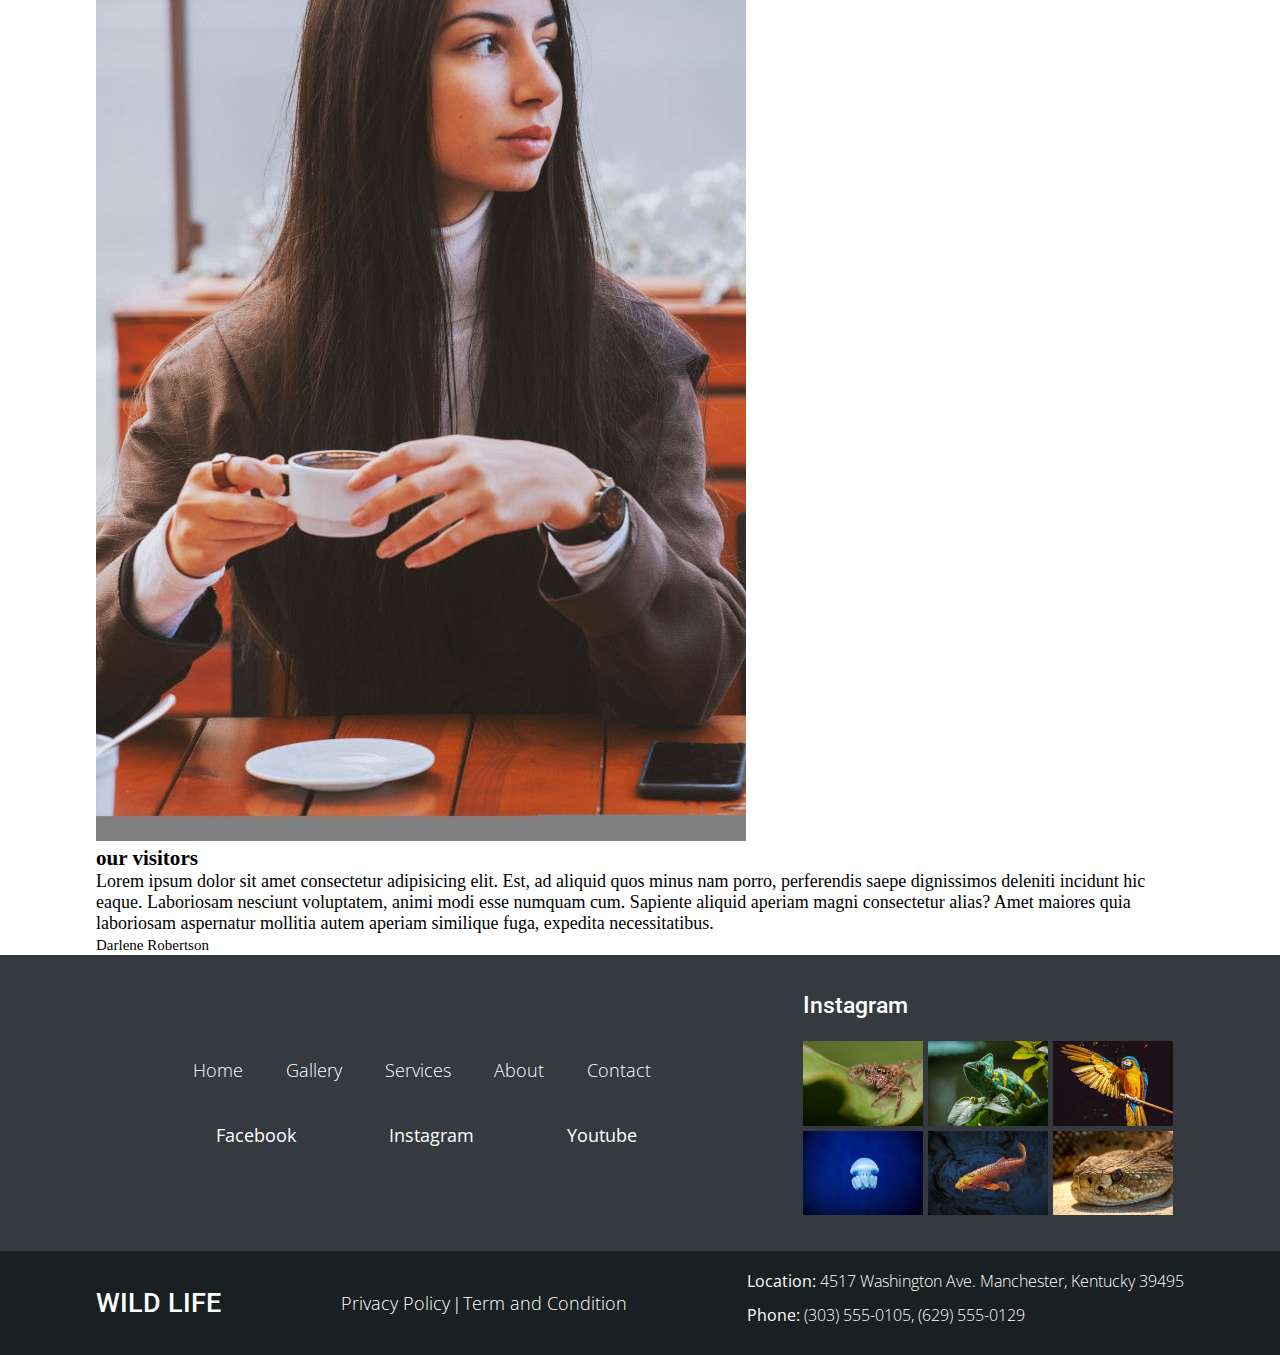
==== commit 84df4ae2: "agregando sección testimonials CSS" ====
--- a/index.html
+++ b/index.html
@@ -191,6 +191,18 @@
                 </div>
             </div>
         </div>
+        <section class="container testimonials">
+            <h2 class="testimonials__title">Testimonials</h2>
+            <article class="visitors">
+                <img src="image/visitor-min.jpg" class="visitors__image" alt="Darlene Robertson">
+                <div class="visitors__content">
+                    <h3 class="visitors__title">our visitors</h3>
+                    <p class="visitors__text">Lorem ipsum dolor sit amet consectetur adipisicing elit. Est, ad aliquid quos minus nam porro, perferendis saepe dignissimos deleniti incidunt hic eaque. Laboriosam nesciunt voluptatem, animi modi esse numquam cum. Sapiente aliquid aperiam magni consectetur alias?
+                        Amet maiores quia laboriosam aspernatur mollitia autem aperiam similique fuga, expedita necessitatibus.</p>
+                    <small class="visitors__name">Darlene Robertson</small>
+                </div>
+            </article>
+        </section>
     </main>
             
     <footer class="footer">
--- a/css/app.css
+++ b/css/app.css
@@ -541,6 +541,65 @@
   line-height: 1.6;
   font-weight: 300;
 }
+.mainHome .parallax {
+  margin-bottom: 2em;
+  padding: 4em 0;
+  background-image: linear-gradient(to left, rgba(0, 0, 0, 0.4), rgba(0, 0, 0, 0.4)), url("../image/rabbit_medium.jpg");
+  background-size: cover;
+  background-attachment: fixed;
+}
+.mainHome .parallax .application {
+  display: flex;
+  justify-content: space-between;
+  align-items: center;
+}
+.mainHome .parallax .application .download {
+  width: 30%;
+}
+.mainHome .parallax .application .download__title {
+  font-family: "Roboto", helvetica;
+  font-size: 2.5rem;
+  color: #fff;
+  margin-bottom: 1.2rem;
+  font-weight: 500;
+  text-transform: uppercase;
+  margin-bottom: 0.5em;
+}
+.mainHome .parallax .application .download__text {
+  font-family: "Open Sans", sans-serif;
+  font-size: 1rem;
+  color: #fff;
+  text-align: left;
+  line-height: 1.6;
+  font-weight: 300;
+}
+.mainHome .parallax .application .mobile {
+  width: 55%;
+  background-color: #2EB872;
+  display: flex;
+  align-items: center;
+  padding: 1.3em;
+  gap: 2em;
+}
+.mainHome .parallax .application .mobile__icon {
+  font-size: 4rem;
+  color: #fff;
+}
+.mainHome .parallax .application .mobile__title {
+  font-family: "Roboto", helvetica;
+  font-size: 1.3rem;
+  color: #fff;
+  margin-bottom: 1.2rem;
+  font-weight: 500;
+}
+.mainHome .parallax .application .mobile__text {
+  font-family: "Open Sans", sans-serif;
+  font-size: 1rem;
+  color: #fff;
+  text-align: justify;
+  line-height: 1.6;
+  font-weight: 300;
+}
 
 .footer__header {
   background-color: #343a40;
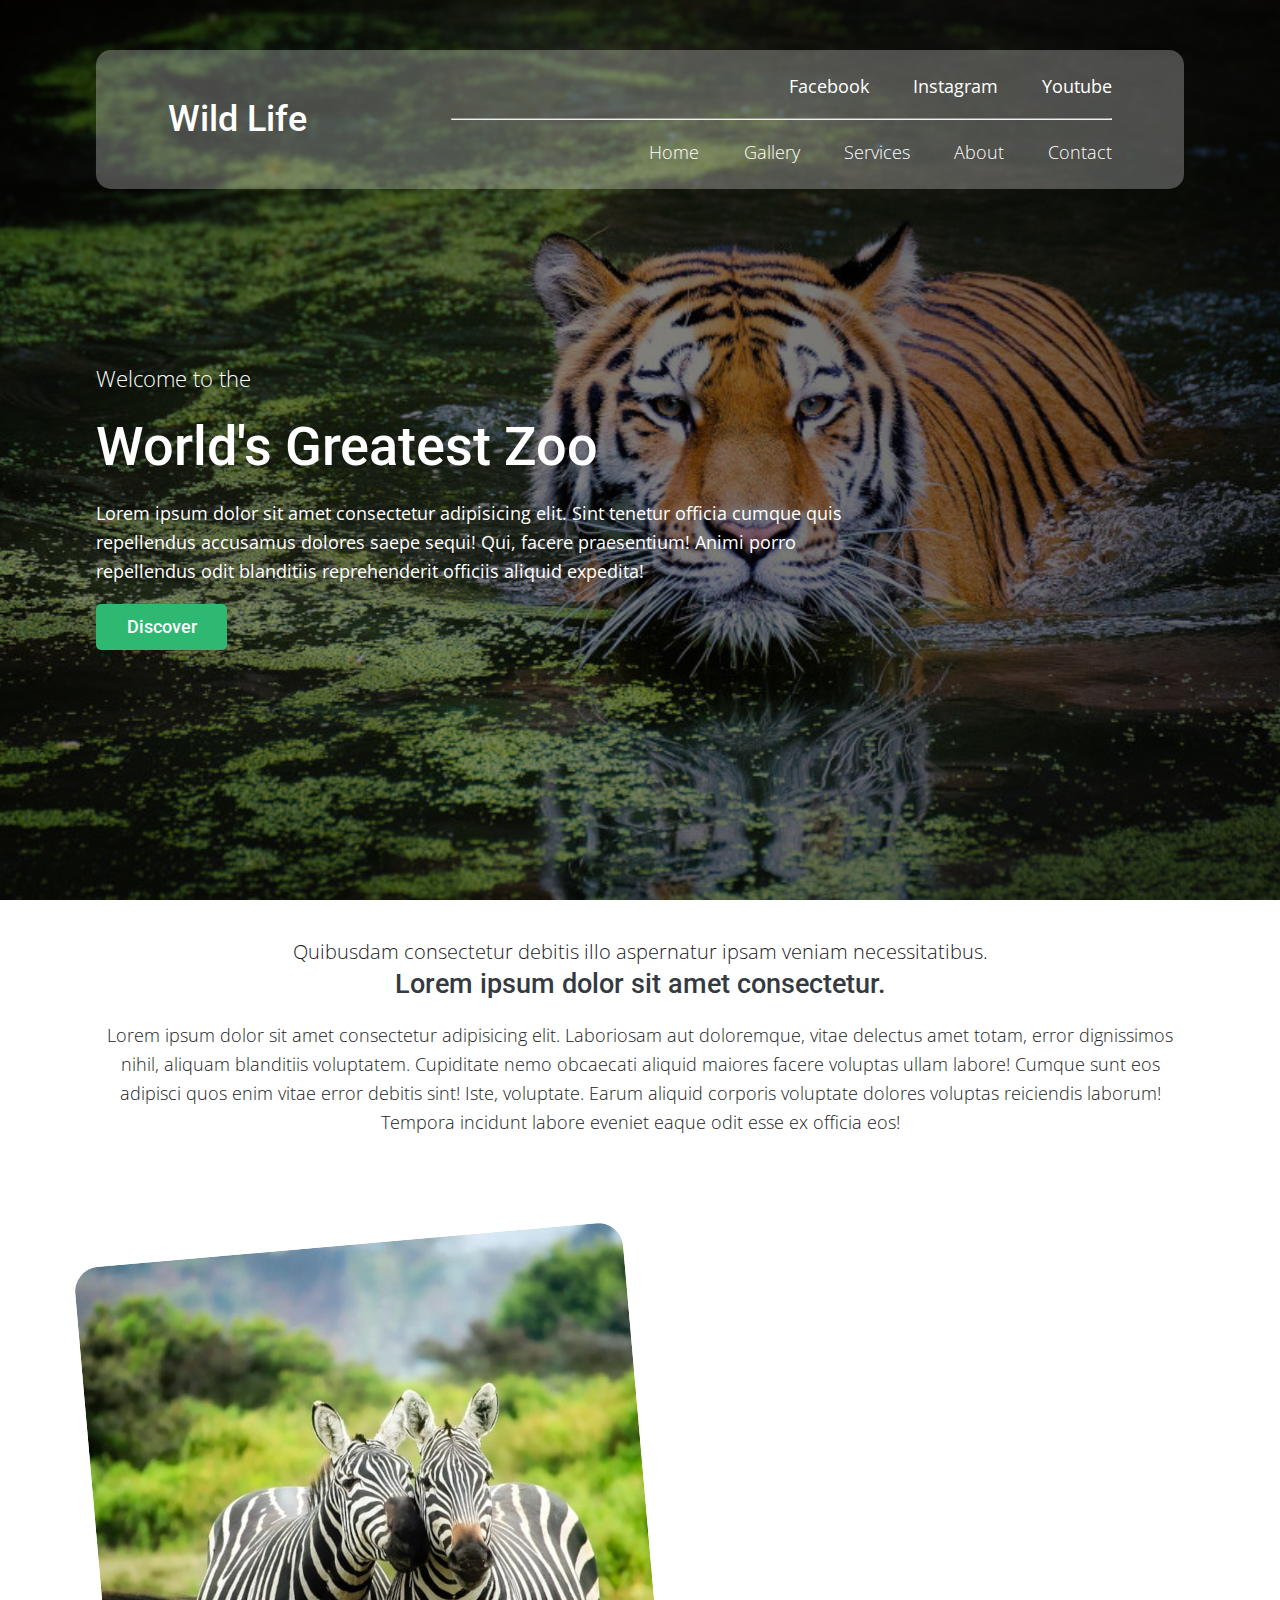
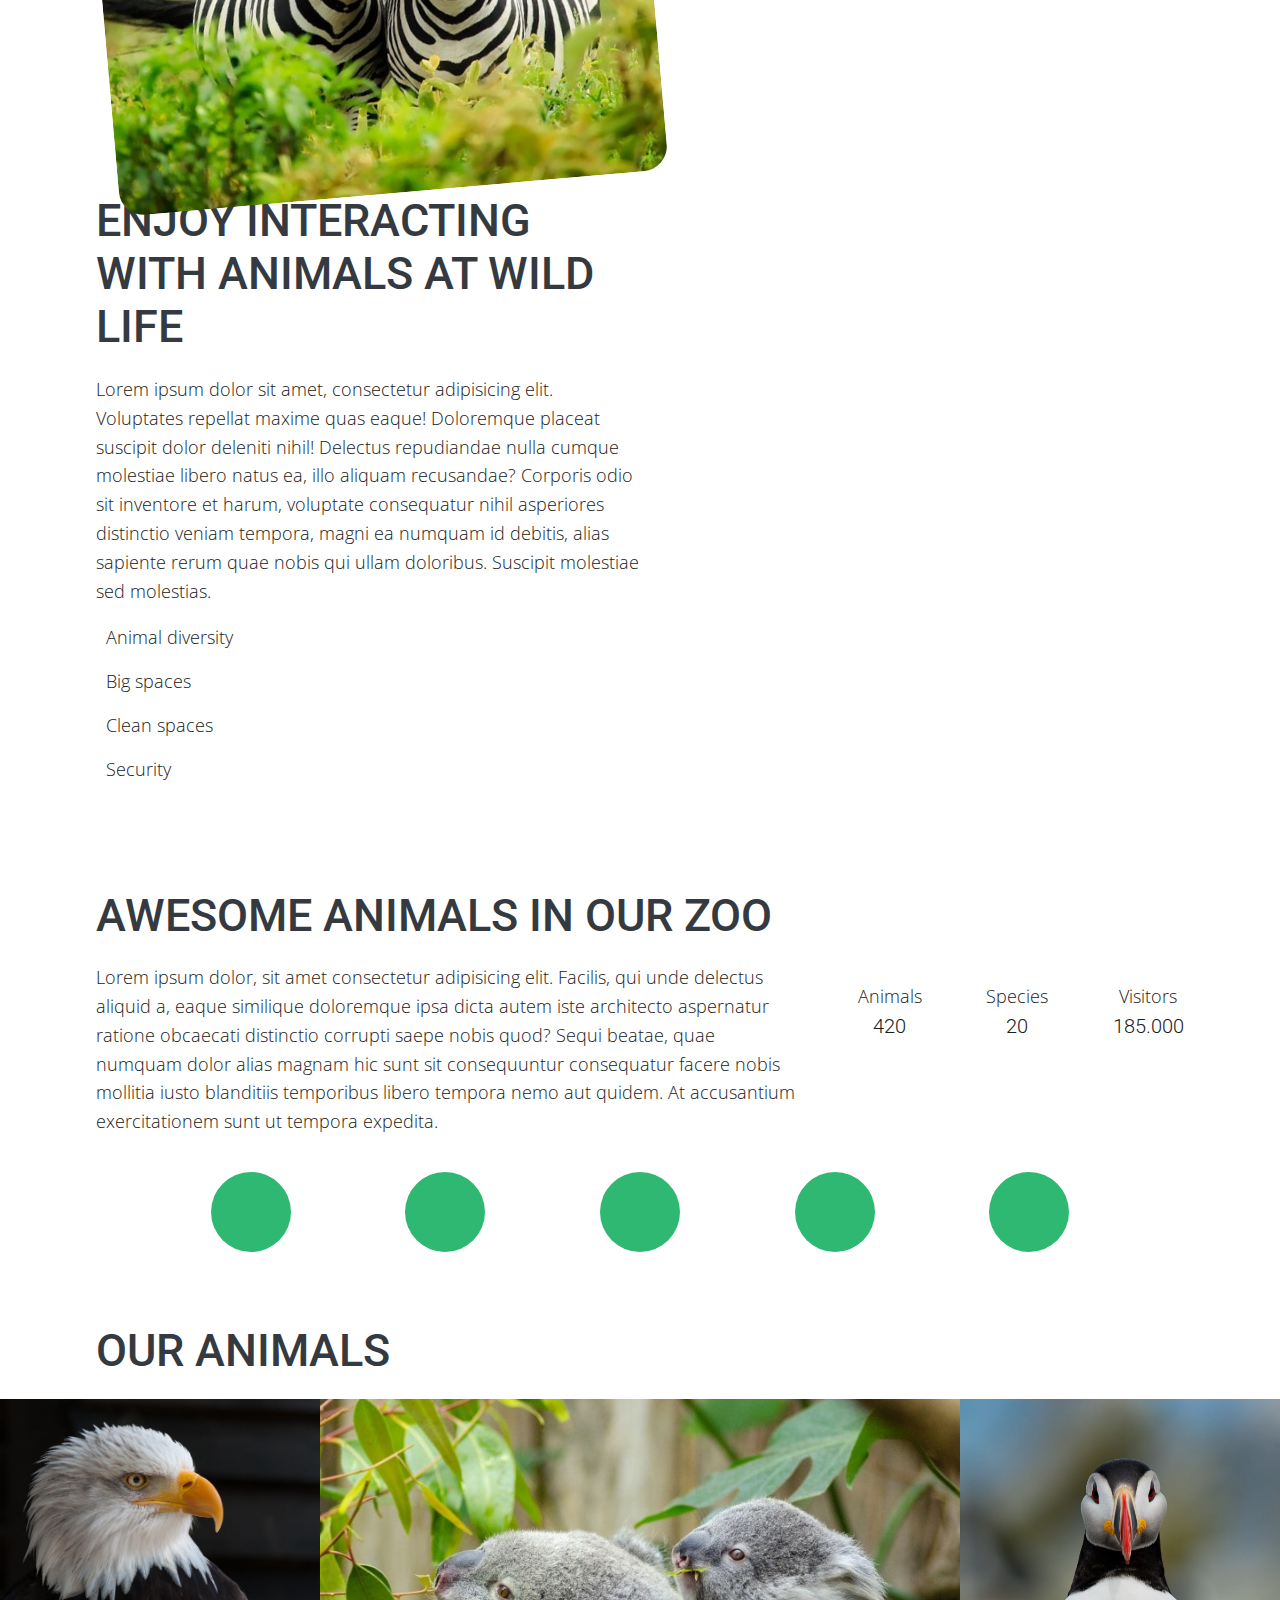
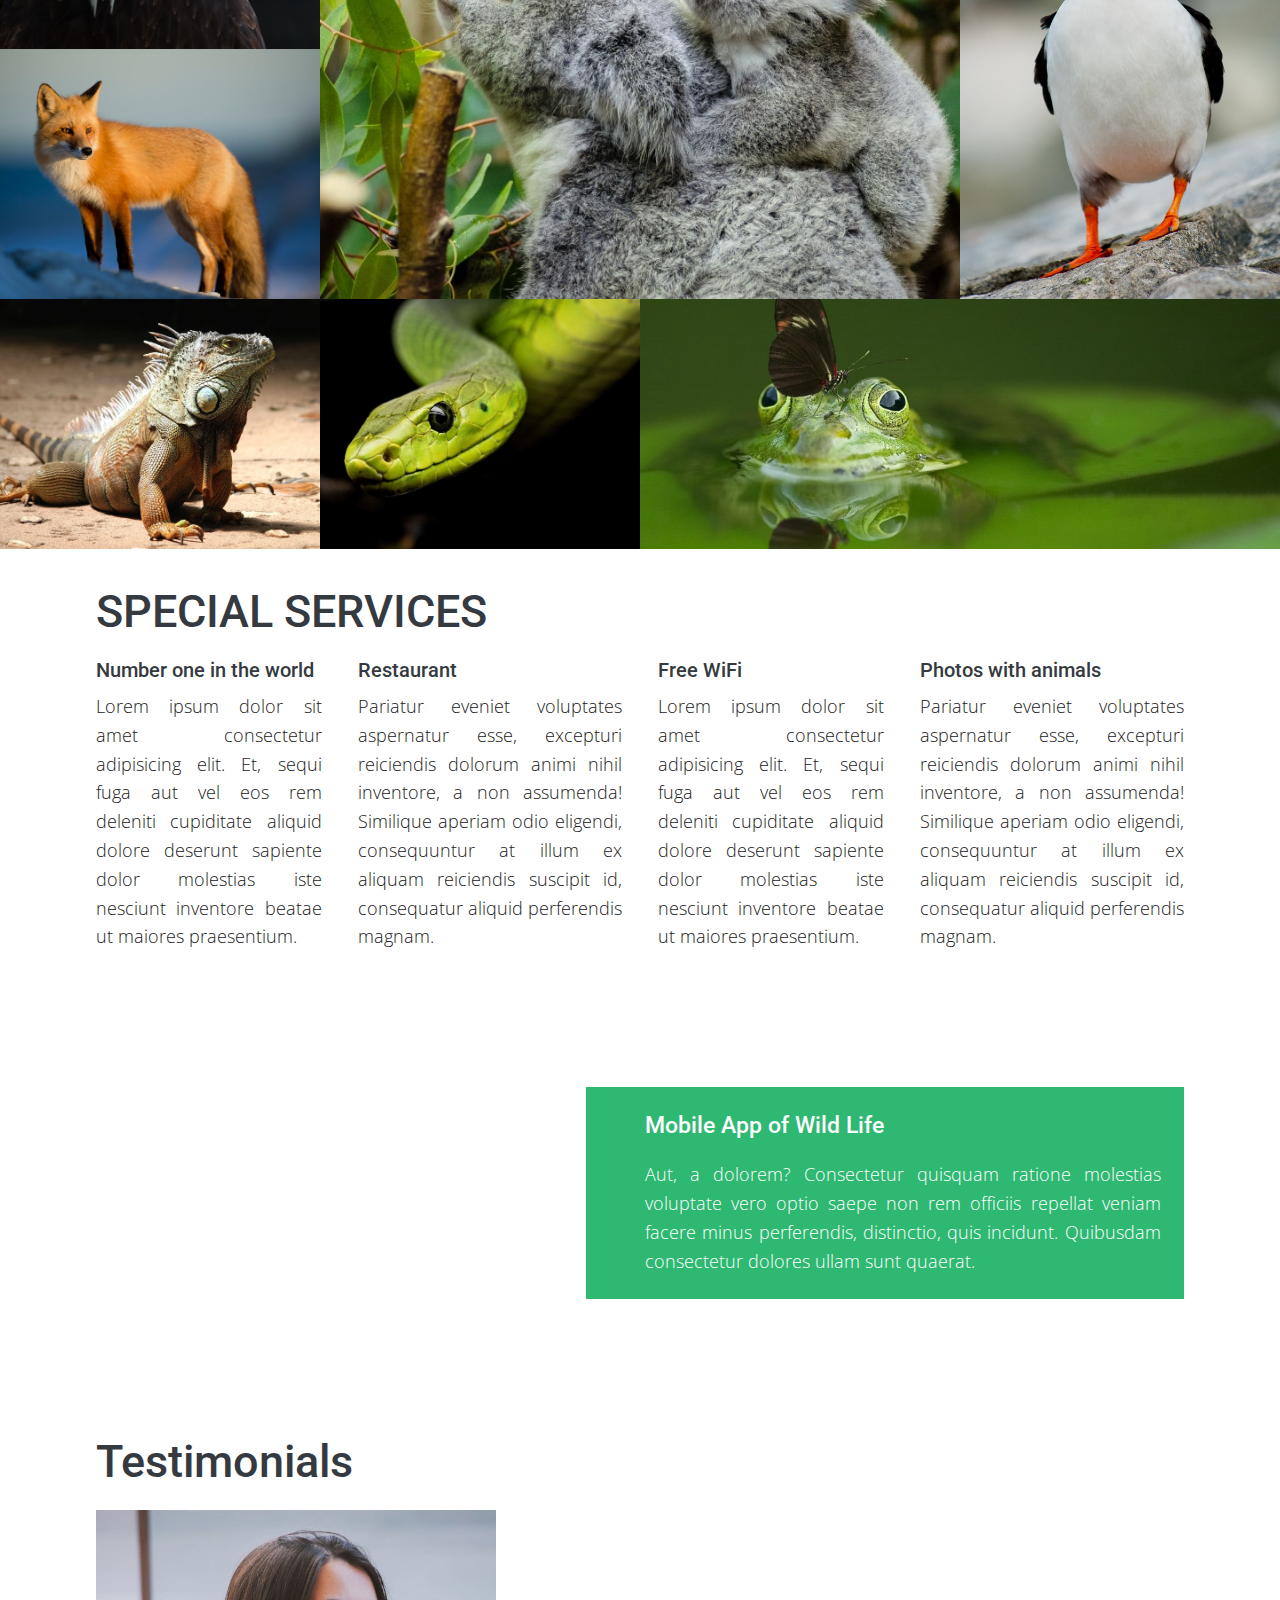
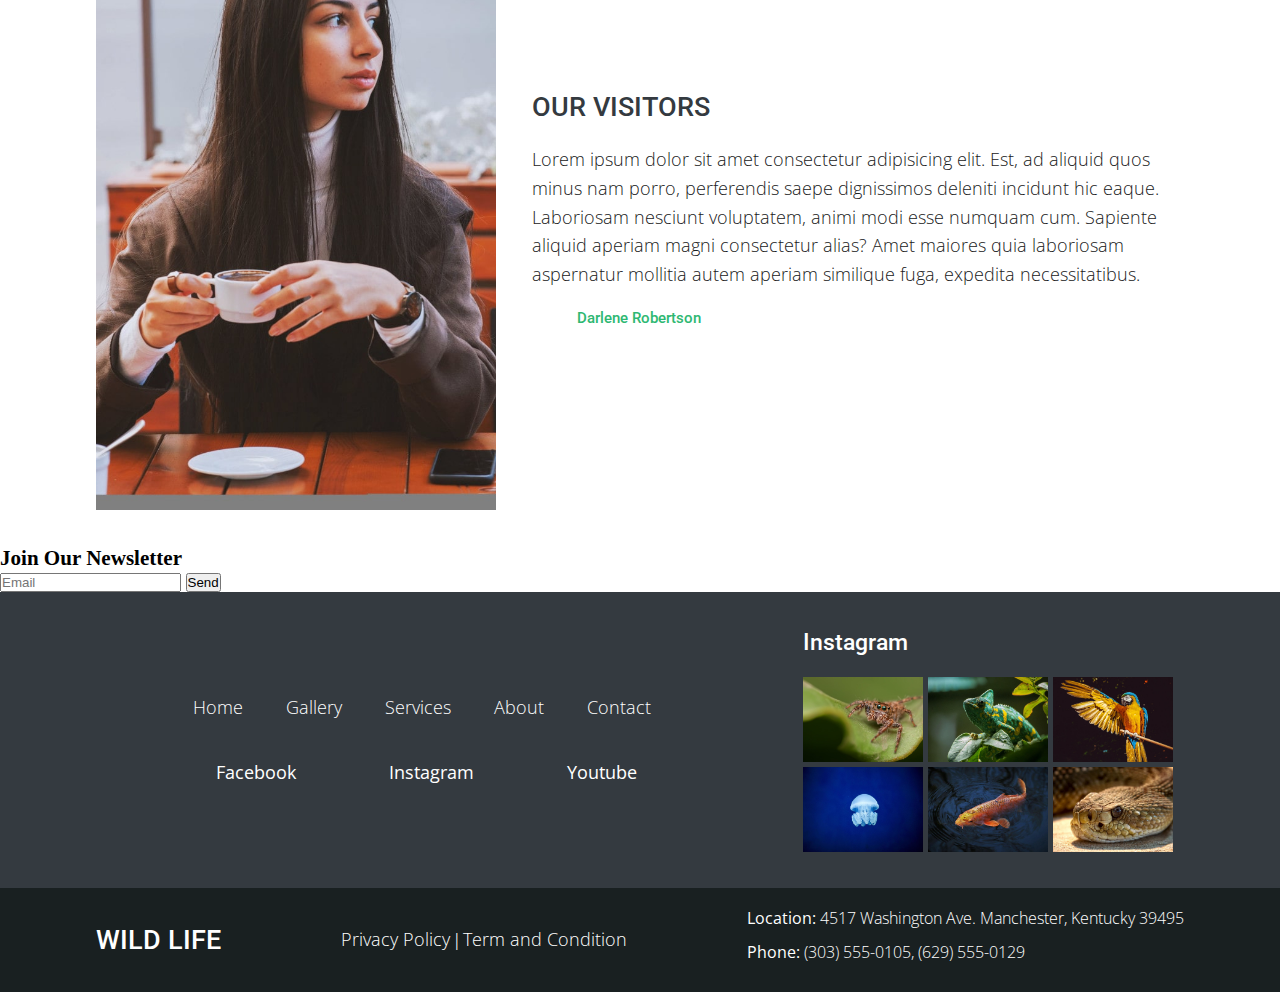
==== commit 5d362fee: "agregando sección newsletter HTML" ====
--- a/index.html
+++ b/index.html
@@ -203,6 +203,13 @@
                 </div>
             </article>
         </section>
+        <section class="newsletter">
+            <h3 class="newsletter__title">Join Our Newsletter</h3>
+            <form class="newsletter__form">
+                <input type="text" class="newsletter__email" name="email" placeholder="Email">
+                <input type="submit" class="newsletter__submit" value="Send">
+            </form>
+        </section>
     </main>
             
     <footer class="footer">
--- a/css/app.css
+++ b/css/app.css
@@ -600,6 +600,48 @@
   line-height: 1.6;
   font-weight: 300;
 }
+.mainHome .testimonials {
+  margin-bottom: 2em;
+}
+.mainHome .testimonials__title {
+  font-family: "Roboto", helvetica;
+  font-size: 2.5rem;
+  color: #343a40;
+  margin-bottom: 1.2rem;
+  font-weight: 500;
+}
+.mainHome .testimonials .visitors {
+  display: flex;
+  align-items: center;
+  gap: 2em;
+}
+.mainHome .testimonials .visitors__image {
+  width: 400px;
+}
+.mainHome .testimonials .visitors__title {
+  font-family: "Roboto", helvetica;
+  font-size: 1.5rem;
+  color: #343a40;
+  margin-bottom: 1.2rem;
+  font-weight: 500;
+  text-transform: uppercase;
+  font-weight: 500;
+}
+.mainHome .testimonials .visitors__text {
+  font-family: "Open Sans", sans-serif;
+  font-size: 1rem;
+  color: #192021;
+  text-align: left;
+  line-height: 1.6;
+  font-weight: 300;
+  margin-bottom: 1em;
+}
+.mainHome .testimonials .visitors__name {
+  color: #2EB872;
+  font-weight: 500;
+  font-family: "Roboto", helvetica;
+  margin-left: 3em;
+}
 
 .footer__header {
   background-color: #343a40;
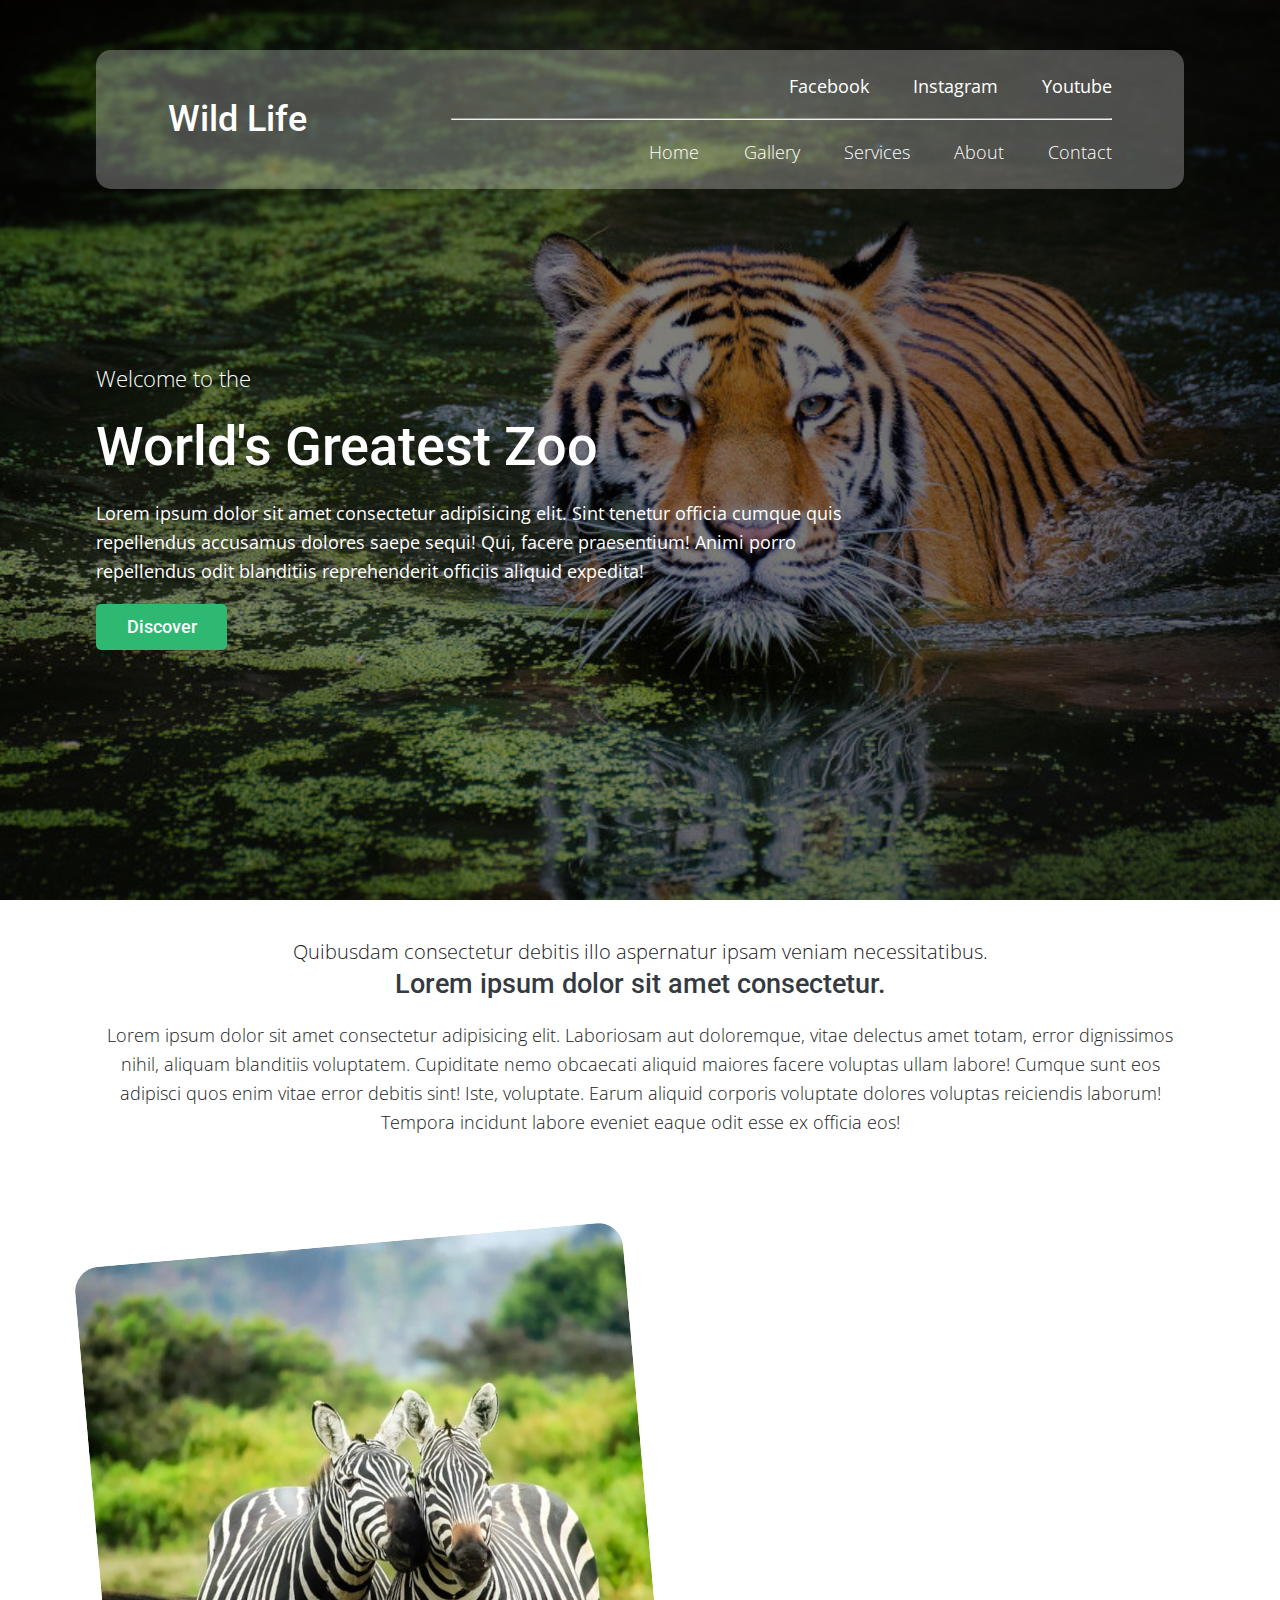
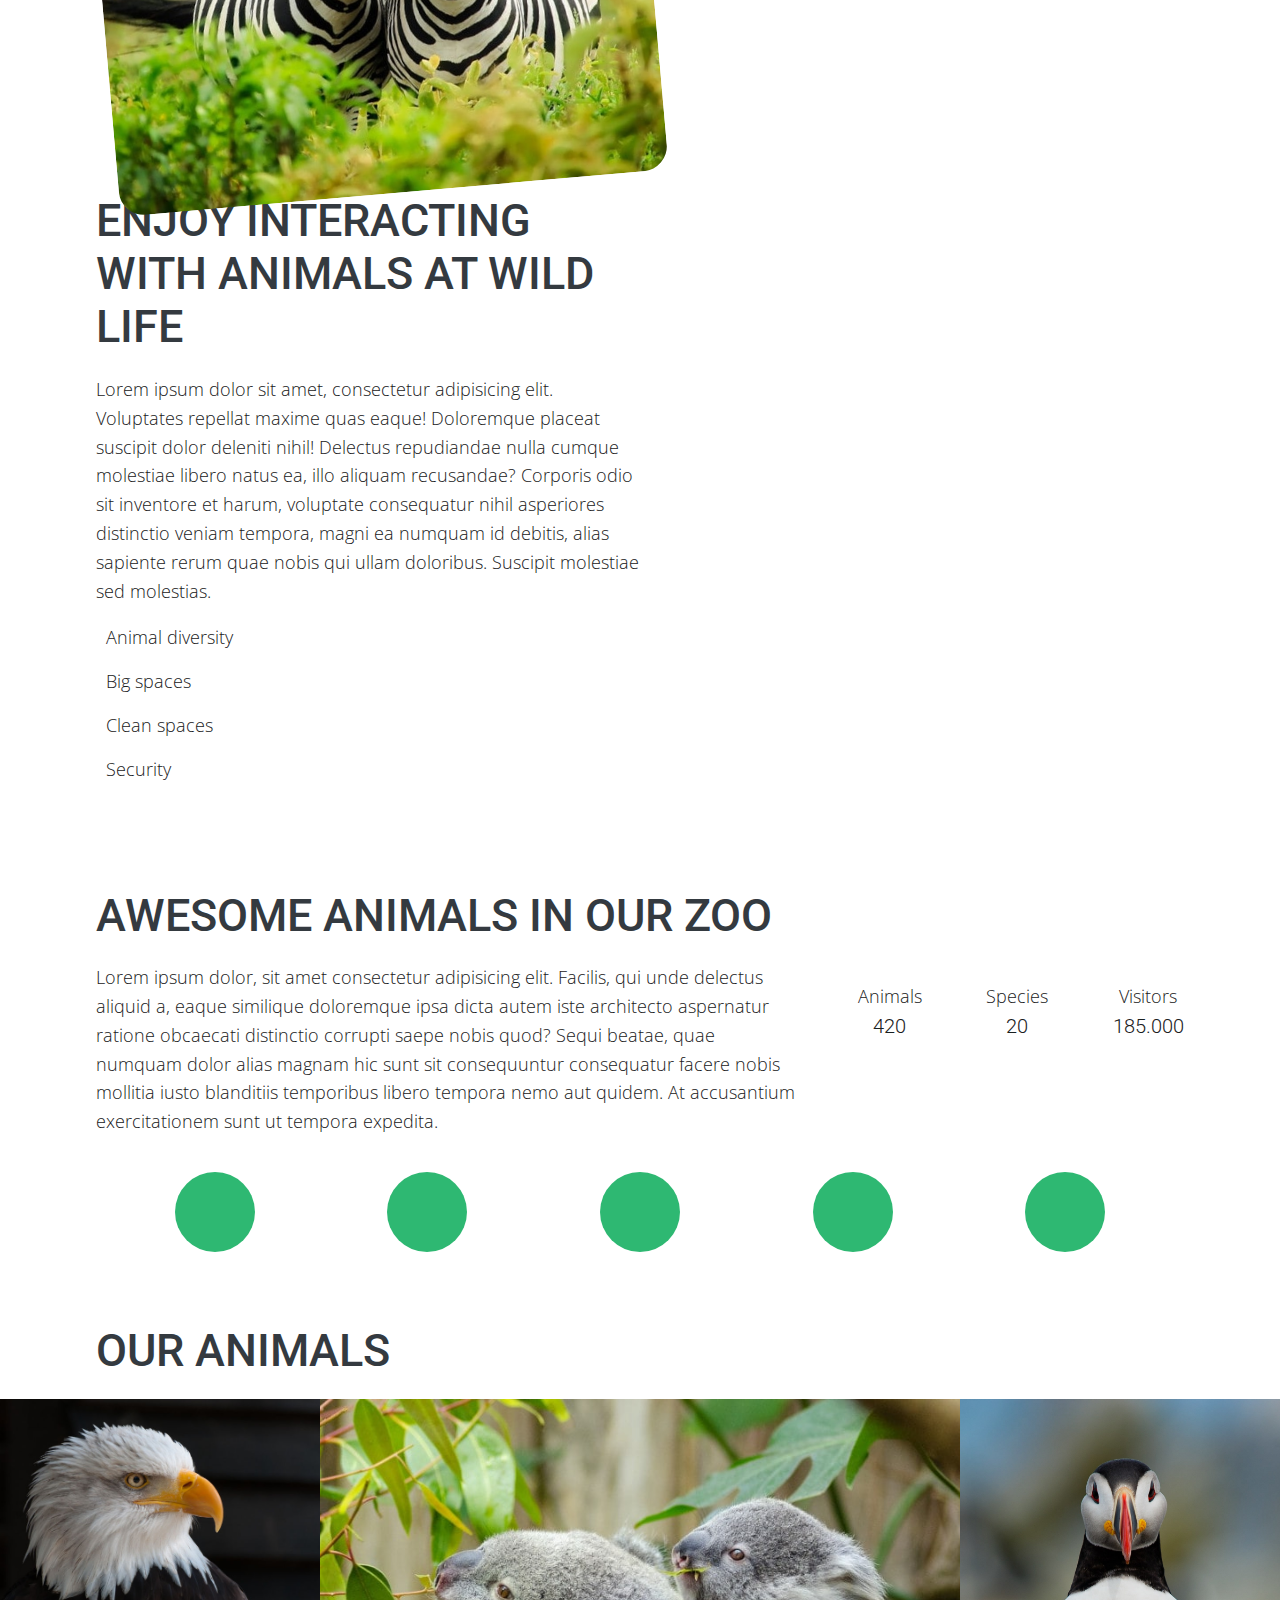
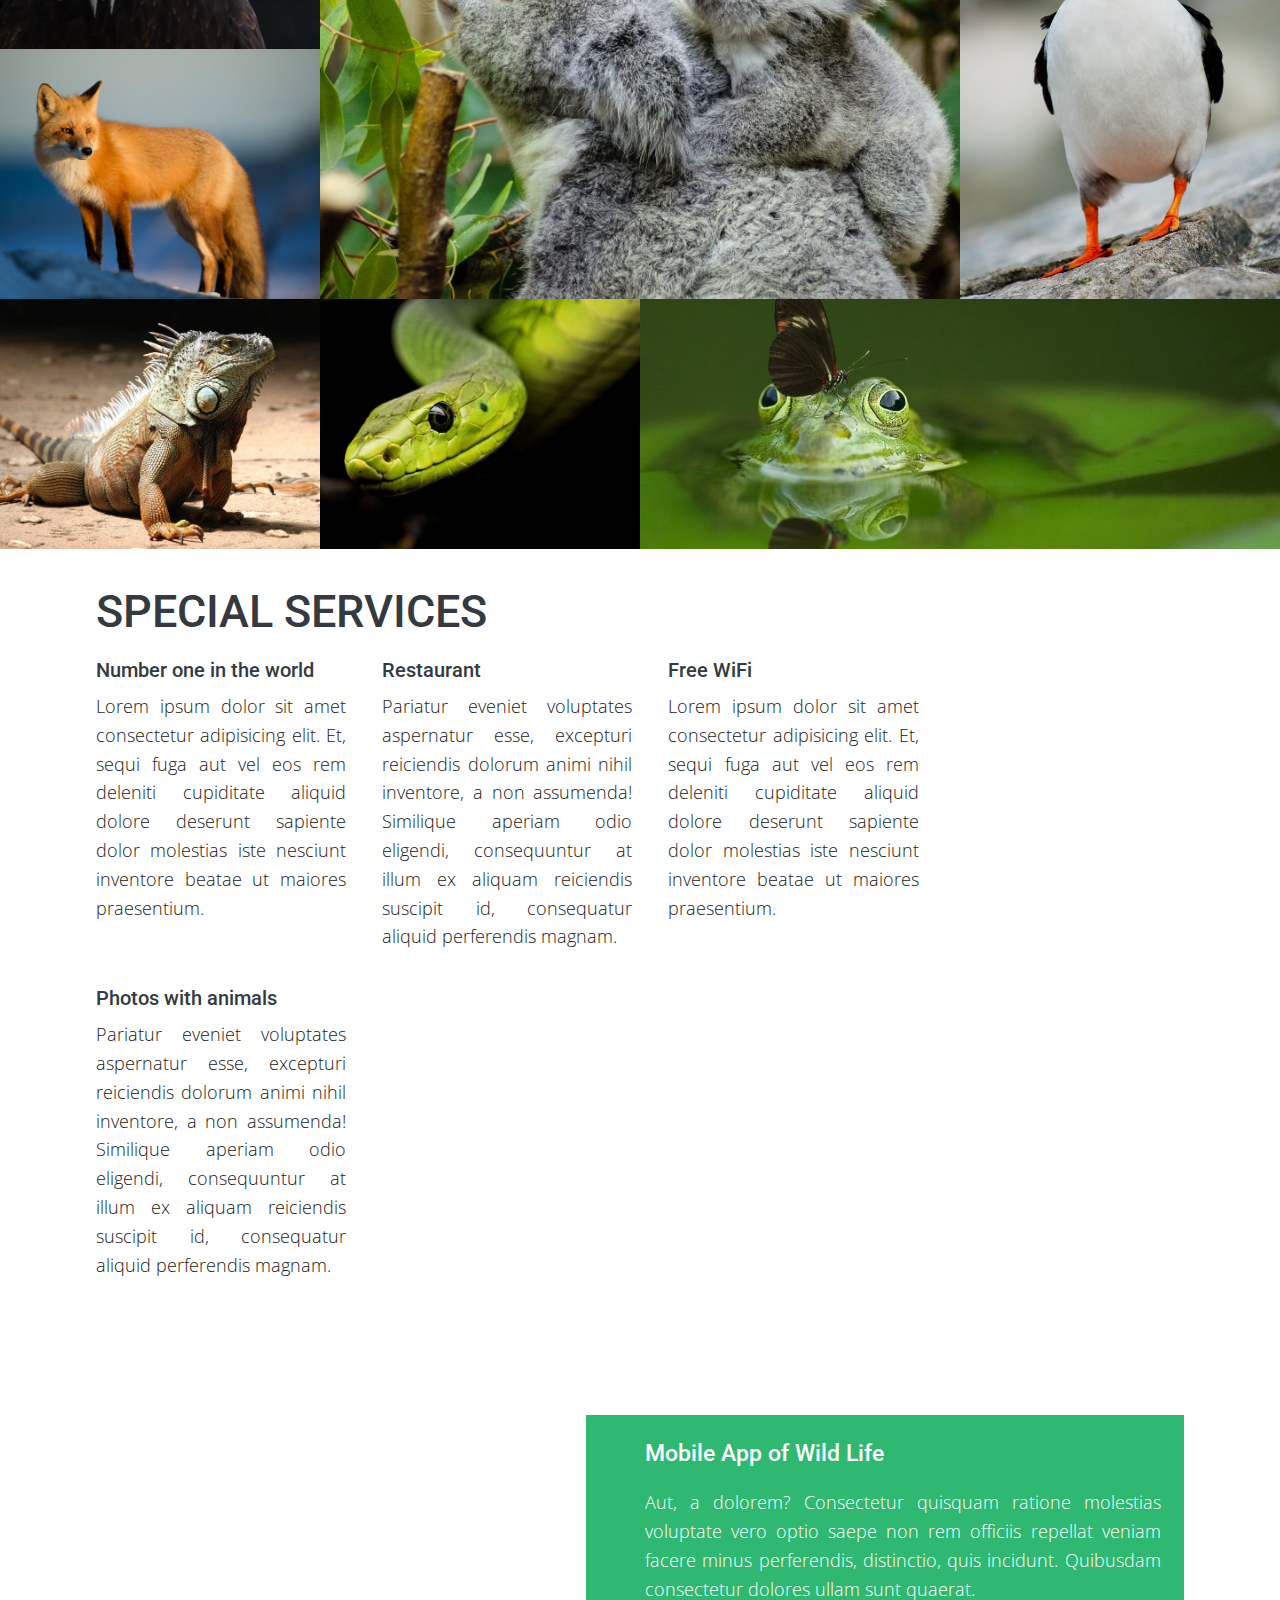
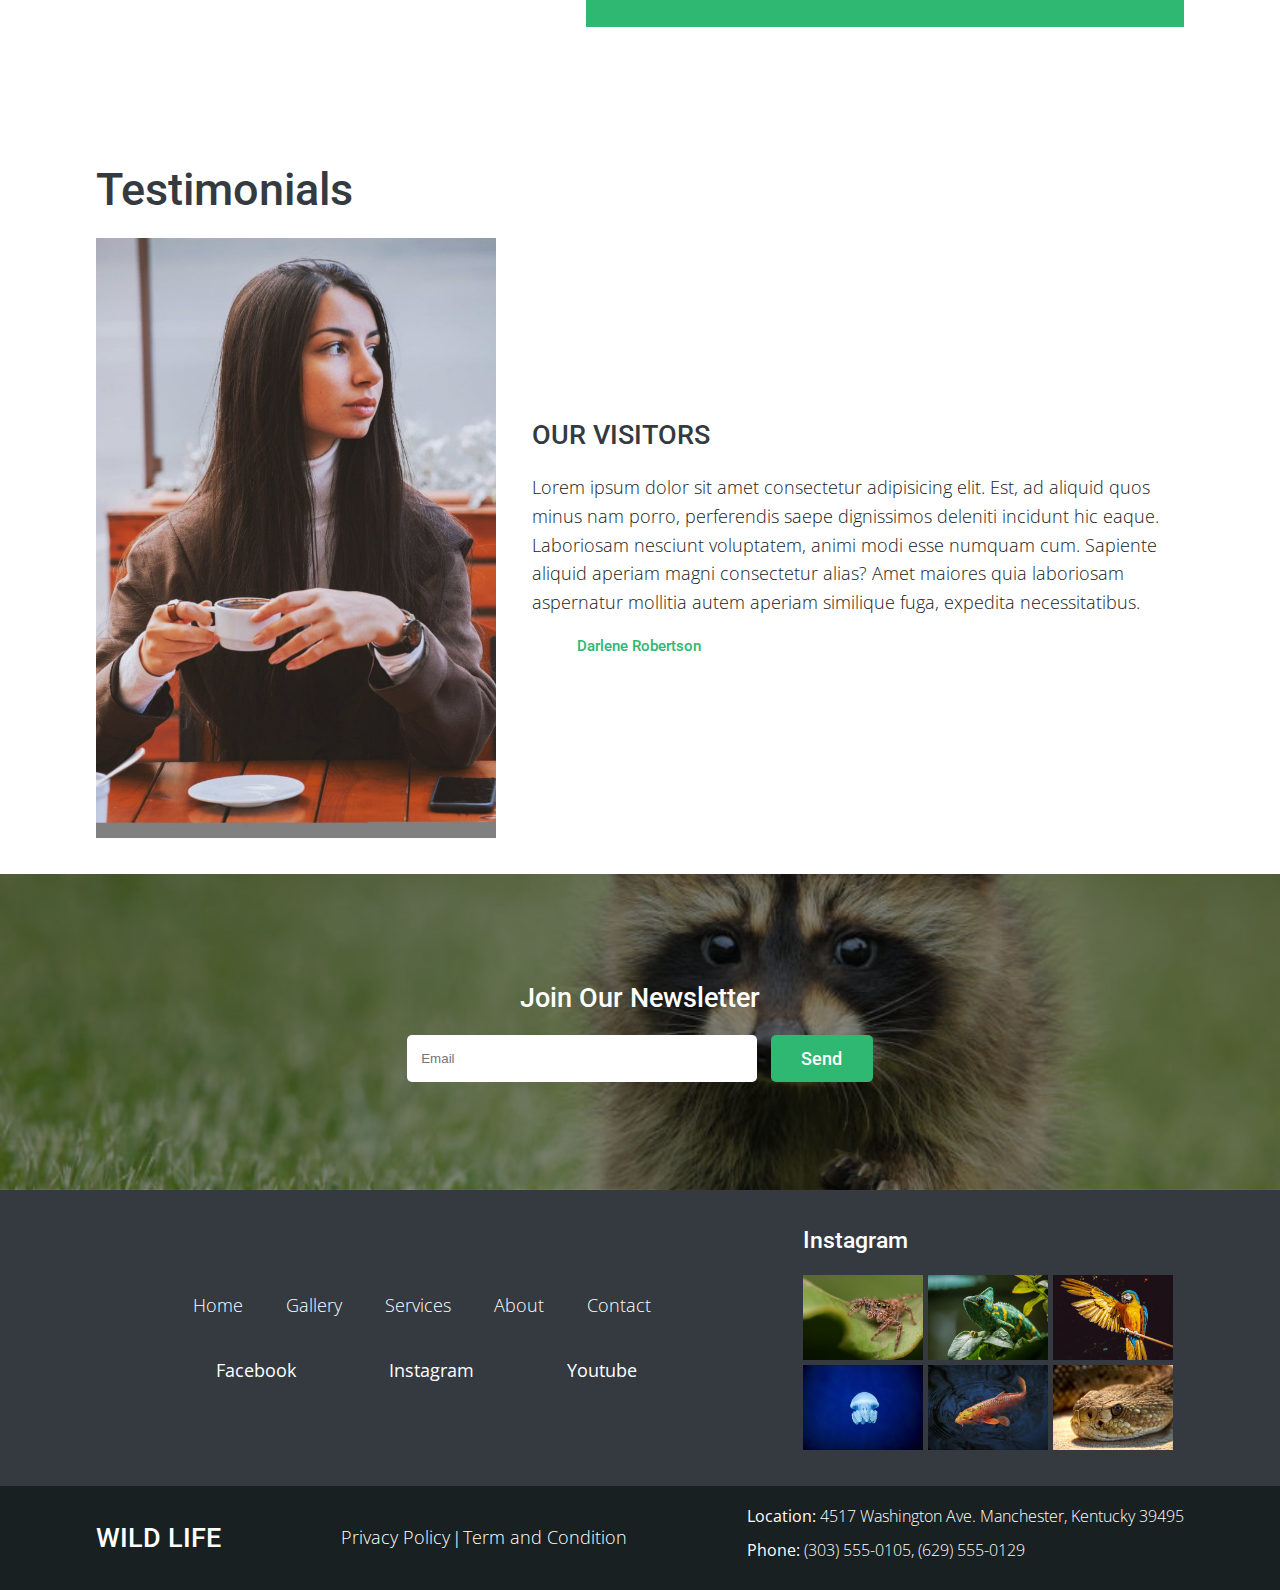
==== commit 6c09432c: "agregando diseño responsivo y corrigiendo algunos errores" ====
--- a/index.html
+++ b/index.html
@@ -204,11 +204,13 @@
             </article>
         </section>
         <section class="newsletter">
-            <h3 class="newsletter__title">Join Our Newsletter</h3>
-            <form class="newsletter__form">
-                <input type="text" class="newsletter__email" name="email" placeholder="Email">
-                <input type="submit" class="newsletter__submit" value="Send">
-            </form>
+            <div class="newsletter__content container">
+                <h3 class="newsletter__title">Join Our Newsletter</h3>
+                <form class="newsletter__form">
+                    <input type="text" class="newsletter__email" name="email" placeholder="Email">
+                    <input type="submit" class="newsletter__submit" value="Send">
+                </form>
+            </div>
         </section>
     </main>
             
--- a/css/app.css
+++ b/css/app.css
@@ -268,6 +268,11 @@
   align-items: center;
   margin-bottom: 6em;
 }
+@media (max-width: 768px) {
+  .mainHome .mainHeader {
+    margin-bottom: 3em;
+  }
+}
 .mainHome .mainHeader__description {
   font-family: "Open Sans", sans-serif;
   font-size: 1.1rem;
@@ -283,6 +288,11 @@
   margin-bottom: 1.2rem;
   font-weight: 500;
 }
+@media (max-width: 992px) {
+  .mainHome .mainHeader__title {
+    text-align: center;
+  }
+}
 .mainHome .mainHeader__text {
   font-family: "Open Sans", sans-serif;
   font-size: 1rem;
@@ -297,10 +307,22 @@
   justify-content: space-between;
   align-items: center;
   margin-bottom: 5em;
+}
+@media (max-width: 992px) {
+  .mainHome .enjoy {
+    flex-direction: column;
+    align-items: center;
+    margin-bottom: 1em;
+  }
 }
 .mainHome .enjoy__content {
   width: 50%;
   order: 2;
+}
+@media (max-width: 992px) {
+  .mainHome .enjoy__content {
+    width: 100%;
+  }
 }
 .mainHome .enjoy__title {
   font-family: "Roboto", helvetica;
@@ -339,11 +361,29 @@
   border-radius: 25px;
   transform: rotate(-5deg);
 }
+@media (max-width: 992px) {
+  .mainHome .enjoy__image {
+    width: 400px;
+    height: 400px;
+    margin-bottom: 2.5em;
+  }
+}
+@media (max-width: 992px) {
+  .mainHome .enjoy__image {
+    width: 85%;
+    height: 300px;
+  }
+}
 .mainHome .awesome {
   display: flex;
   flex-direction: column;
   margin-bottom: 4em;
 }
+@media (max-width: 992px) {
+  .mainHome .awesome {
+    align-items: center;
+  }
+}
 .mainHome .awesome__content {
   display: flex;
   justify-content: space-between;
@@ -351,9 +391,20 @@
   align-items: center;
   margin-bottom: 2em;
 }
+@media (max-width: 992px) {
+  .mainHome .awesome__content {
+    flex-direction: column;
+  }
+}
 .mainHome .awesome__content .left {
   width: 65%;
 }
+@media (max-width: 992px) {
+  .mainHome .awesome__content .left {
+    width: 100%;
+    margin-bottom: 2em;
+  }
+}
 .mainHome .awesome__content .left__title {
   font-family: "Roboto", helvetica;
   font-size: 2.5rem;
@@ -373,6 +424,11 @@
   width: 30%;
   display: flex;
   justify-content: space-between;
+}
+@media (max-width: 768px) {
+  .mainHome .awesome__content .right {
+    width: 100%;
+  }
 }
 .mainHome .awesome__content .right .details {
   display: flex;
@@ -397,7 +453,21 @@
 }
 .mainHome .awesome__icons {
   display: flex;
+  gap: 3em;
+  flex-wrap: wrap;
   justify-content: space-evenly;
+}
+@media (max-width: 992px) {
+  .mainHome .awesome__icons {
+    width: 50%;
+    justify-content: center;
+  }
+}
+@media (max-width: 768px) {
+  .mainHome .awesome__icons {
+    width: 80%;
+    gap: 2em;
+  }
 }
 .mainHome .awesome__icons .icon {
   width: 80px;
@@ -465,40 +535,88 @@
   grid-template-columns: repeat(4, 1fr);
   grid-template-rows: repeat(3, 250px);
 }
+@media (max-width: 768px) {
+  .mainHome .ourAnimals .gallery {
+    grid-template-columns: repeat(1, 1fr);
+    grid-template-rows: repeat(8, 200px);
+  }
+}
 .mainHome .ourAnimals .gallery__data:nth-child(1) {
   display: inline-block;
   grid-column: 1/2;
   grid-row: 1/2;
 }
+@media (max-width: 768px) {
+  .mainHome .ourAnimals .gallery__data:nth-child(1) {
+    grid-column: 1/2;
+    grid-row: 1/2;
+  }
+}
 .mainHome .ourAnimals .gallery__data:nth-child(2) {
   display: inline-block;
   grid-column: 2/4;
   grid-row: 1/3;
 }
+@media (max-width: 768px) {
+  .mainHome .ourAnimals .gallery__data:nth-child(2) {
+    grid-column: 1/2;
+    grid-row: 2/3;
+  }
+}
 .mainHome .ourAnimals .gallery__data:nth-child(3) {
   display: inline-block;
   grid-column: 4/5;
   grid-row: 1/3;
 }
+@media (max-width: 768px) {
+  .mainHome .ourAnimals .gallery__data:nth-child(3) {
+    grid-column: 1/2;
+    grid-row: 3/5;
+  }
+}
 .mainHome .ourAnimals .gallery__data:nth-child(4) {
   display: inline-block;
   grid-column: 1/2;
   grid-row: 2/3;
 }
+@media (max-width: 768px) {
+  .mainHome .ourAnimals .gallery__data:nth-child(4) {
+    grid-column: 1/2;
+    grid-row: 5/6;
+  }
+}
 .mainHome .ourAnimals .gallery__data:nth-child(5) {
   display: inline-block;
   grid-column: 1/2;
   grid-row: 3/4;
 }
+@media (max-width: 768px) {
+  .mainHome .ourAnimals .gallery__data:nth-child(5) {
+    grid-column: 1/2;
+    grid-row: 6/7;
+  }
+}
 .mainHome .ourAnimals .gallery__data:nth-child(6) {
   display: inline-block;
   grid-column: 2/3;
   grid-row: 3/4;
 }
+@media (max-width: 768px) {
+  .mainHome .ourAnimals .gallery__data:nth-child(6) {
+    grid-column: 1/2;
+    grid-row: 7/8;
+  }
+}
 .mainHome .ourAnimals .gallery__data:nth-child(7) {
   display: inline-block;
   grid-column: 3/5;
   grid-row: 3/4;
+}
+@media (max-width: 768px) {
+  .mainHome .ourAnimals .gallery__data:nth-child(7) {
+    grid-column: 1/2;
+    grid-row: 8/9;
+  }
 }
 .mainHome .ourAnimals .gallery__image {
   width: 100%;
@@ -519,6 +637,21 @@
 .mainHome .services .cards {
   display: flex;
   gap: 2em;
+  flex-wrap: wrap;
+}
+.mainHome .services .cards__card {
+  width: 23%;
+  justify-content: space-between;
+}
+@media (max-width: 992px) {
+  .mainHome .services .cards__card {
+    width: 47%;
+  }
+}
+@media (max-width: 768px) {
+  .mainHome .services .cards__card {
+    width: 100%;
+  }
 }
 .mainHome .services .cards__icon {
   color: #2EB872;
@@ -547,15 +680,31 @@
   background-image: linear-gradient(to left, rgba(0, 0, 0, 0.4), rgba(0, 0, 0, 0.4)), url("../image/rabbit_medium.jpg");
   background-size: cover;
   background-attachment: fixed;
+  background-position: center;
 }
 .mainHome .parallax .application {
   display: flex;
   justify-content: space-between;
   align-items: center;
+}
+@media (max-width: 768px) {
+  .mainHome .parallax .application {
+    flex-direction: column;
+  }
 }
 .mainHome .parallax .application .download {
   width: 30%;
 }
+@media (max-width: 992px) {
+  .mainHome .parallax .application .download {
+    width: 40%;
+  }
+}
+@media (max-width: 768px) {
+  .mainHome .parallax .application .download {
+    width: 100%;
+  }
+}
 .mainHome .parallax .application .download__title {
   font-family: "Roboto", helvetica;
   font-size: 2.5rem;
@@ -572,6 +721,11 @@
   text-align: left;
   line-height: 1.6;
   font-weight: 300;
+}
+@media (max-width: 768px) {
+  .mainHome .parallax .application .download__text {
+    margin-bottom: 1.5em;
+  }
 }
 .mainHome .parallax .application .mobile {
   width: 55%;
@@ -581,10 +735,20 @@
   padding: 1.3em;
   gap: 2em;
 }
+@media (max-width: 768px) {
+  .mainHome .parallax .application .mobile {
+    width: 100%;
+  }
+}
 .mainHome .parallax .application .mobile__icon {
   font-size: 4rem;
   color: #fff;
 }
+@media (max-width: 992px) {
+  .mainHome .parallax .application .mobile__icon {
+    display: none;
+  }
+}
 .mainHome .parallax .application .mobile__title {
   font-family: "Roboto", helvetica;
   font-size: 1.3rem;
@@ -618,6 +782,16 @@
 .mainHome .testimonials .visitors__image {
   width: 400px;
 }
+@media (max-width: 992px) {
+  .mainHome .testimonials .visitors__image {
+    width: 300px;
+  }
+}
+@media (max-width: 768px) {
+  .mainHome .testimonials .visitors__image {
+    display: none;
+  }
+}
 .mainHome .testimonials .visitors__title {
   font-family: "Roboto", helvetica;
   font-size: 1.5rem;
@@ -641,6 +815,69 @@
   font-weight: 500;
   font-family: "Roboto", helvetica;
   margin-left: 3em;
+}
+.mainHome .newsletter {
+  padding: 6em 0;
+  background-image: linear-gradient(to left, rgba(0, 0, 0, 0.4), rgba(0, 0, 0, 0.4)), url("../image/gary-bendig.jpg");
+  background-size: cover;
+  background-position: center;
+}
+@media (max-width: 768px) {
+  .mainHome .newsletter {
+    padding: 3em 0;
+  }
+}
+.mainHome .newsletter__content {
+  display: flex;
+  flex-direction: column;
+  align-items: center;
+}
+.mainHome .newsletter__title {
+  font-family: "Roboto", helvetica;
+  font-size: 1.5rem;
+  color: #fff;
+  margin-bottom: 1.2rem;
+  font-weight: 500;
+  margin-bottom: 0.8em;
+}
+.mainHome .newsletter__form {
+  display: flex;
+  flex-wrap: wrap;
+}
+@media (max-width: 768px) {
+  .mainHome .newsletter__form {
+    width: 100%;
+    flex-direction: column;
+  }
+}
+.mainHome .newsletter__email {
+  padding: 14px;
+  width: 350px;
+  border-radius: 5px;
+  border: none;
+  margin-right: 1em;
+}
+@media (max-width: 768px) {
+  .mainHome .newsletter__email {
+    width: 100%;
+    margin-right: 0;
+    margin-bottom: 1em;
+  }
+}
+.mainHome .newsletter__email:focus {
+  outline: none;
+}
+.mainHome .newsletter__submit {
+  background-color: #2EB872;
+  color: #fff;
+  font-size: 1rem;
+  border: none;
+  border-radius: 5px;
+  padding: 0.7em 1.7em;
+  font-weight: 700;
+  font-family: "Roboto", helvetica;
+  cursor: pointer;
+  font-weight: 500;
 }
 
 .footer__header {
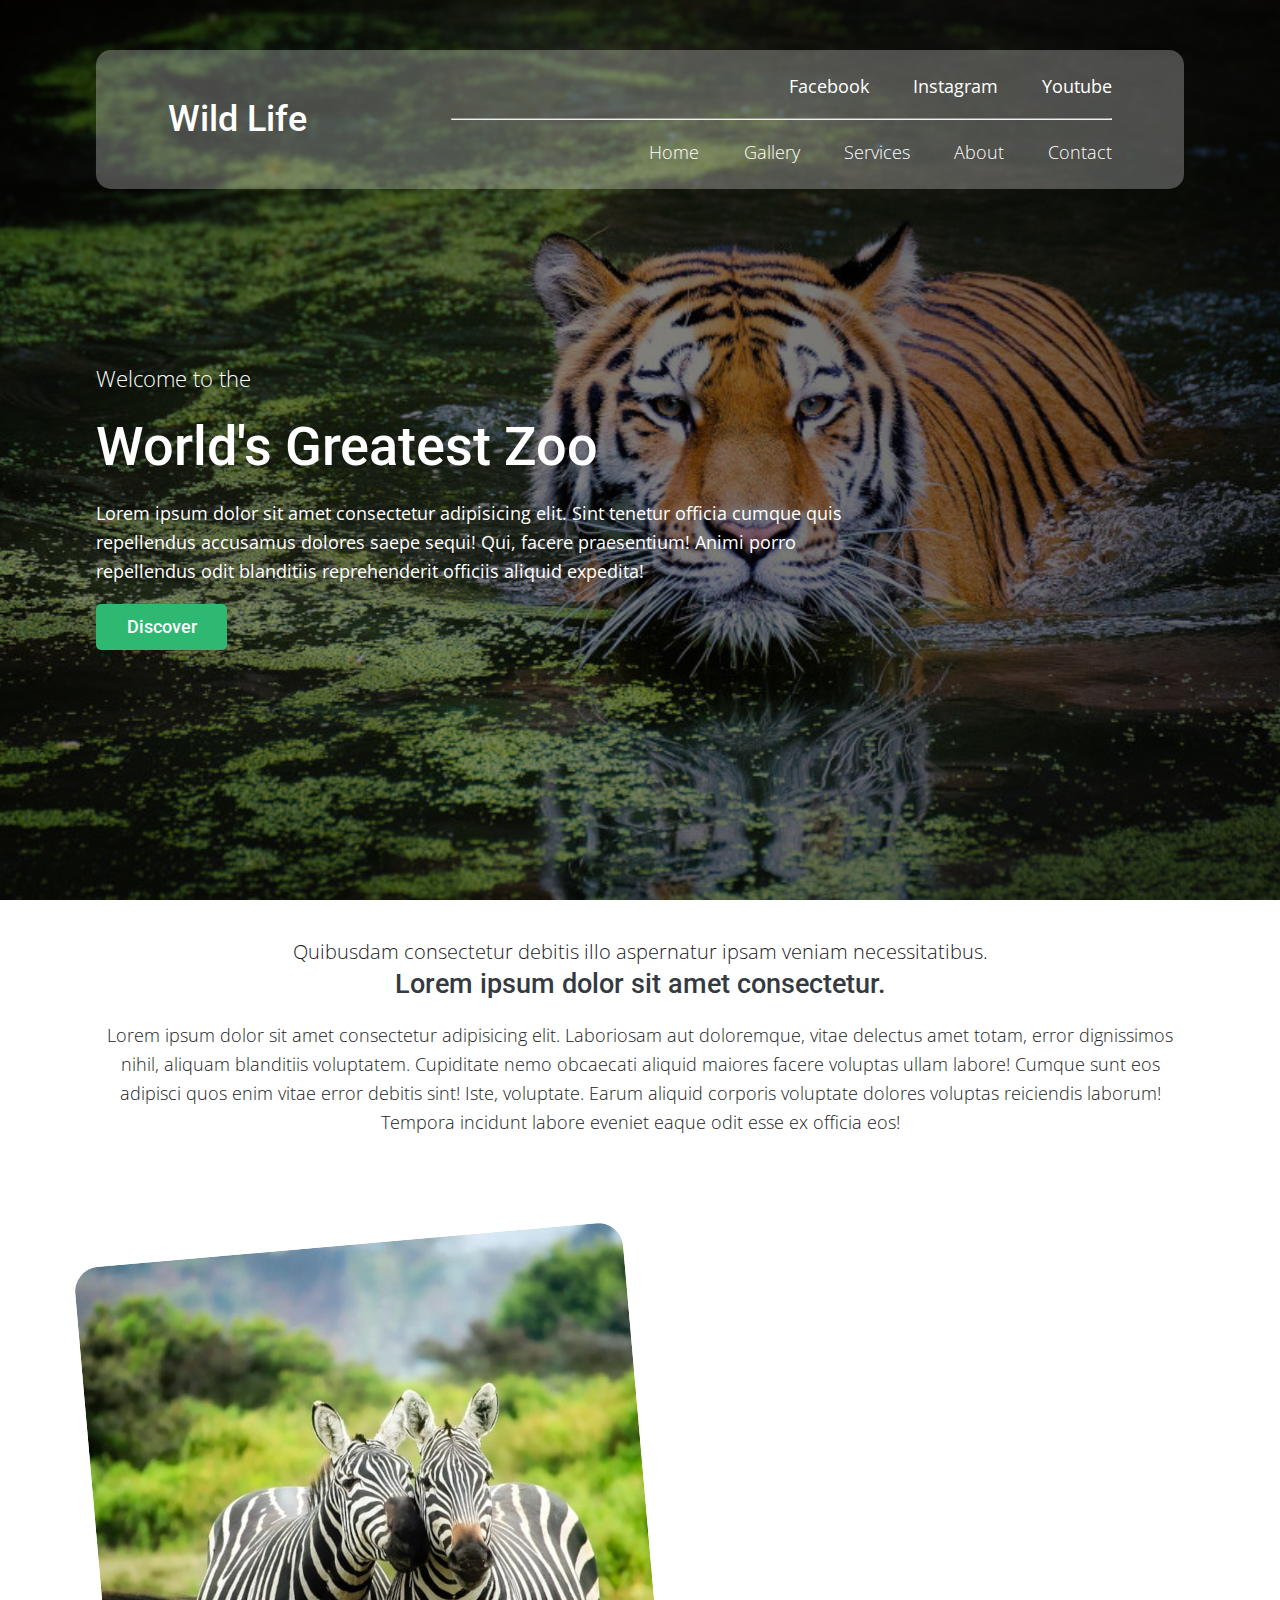
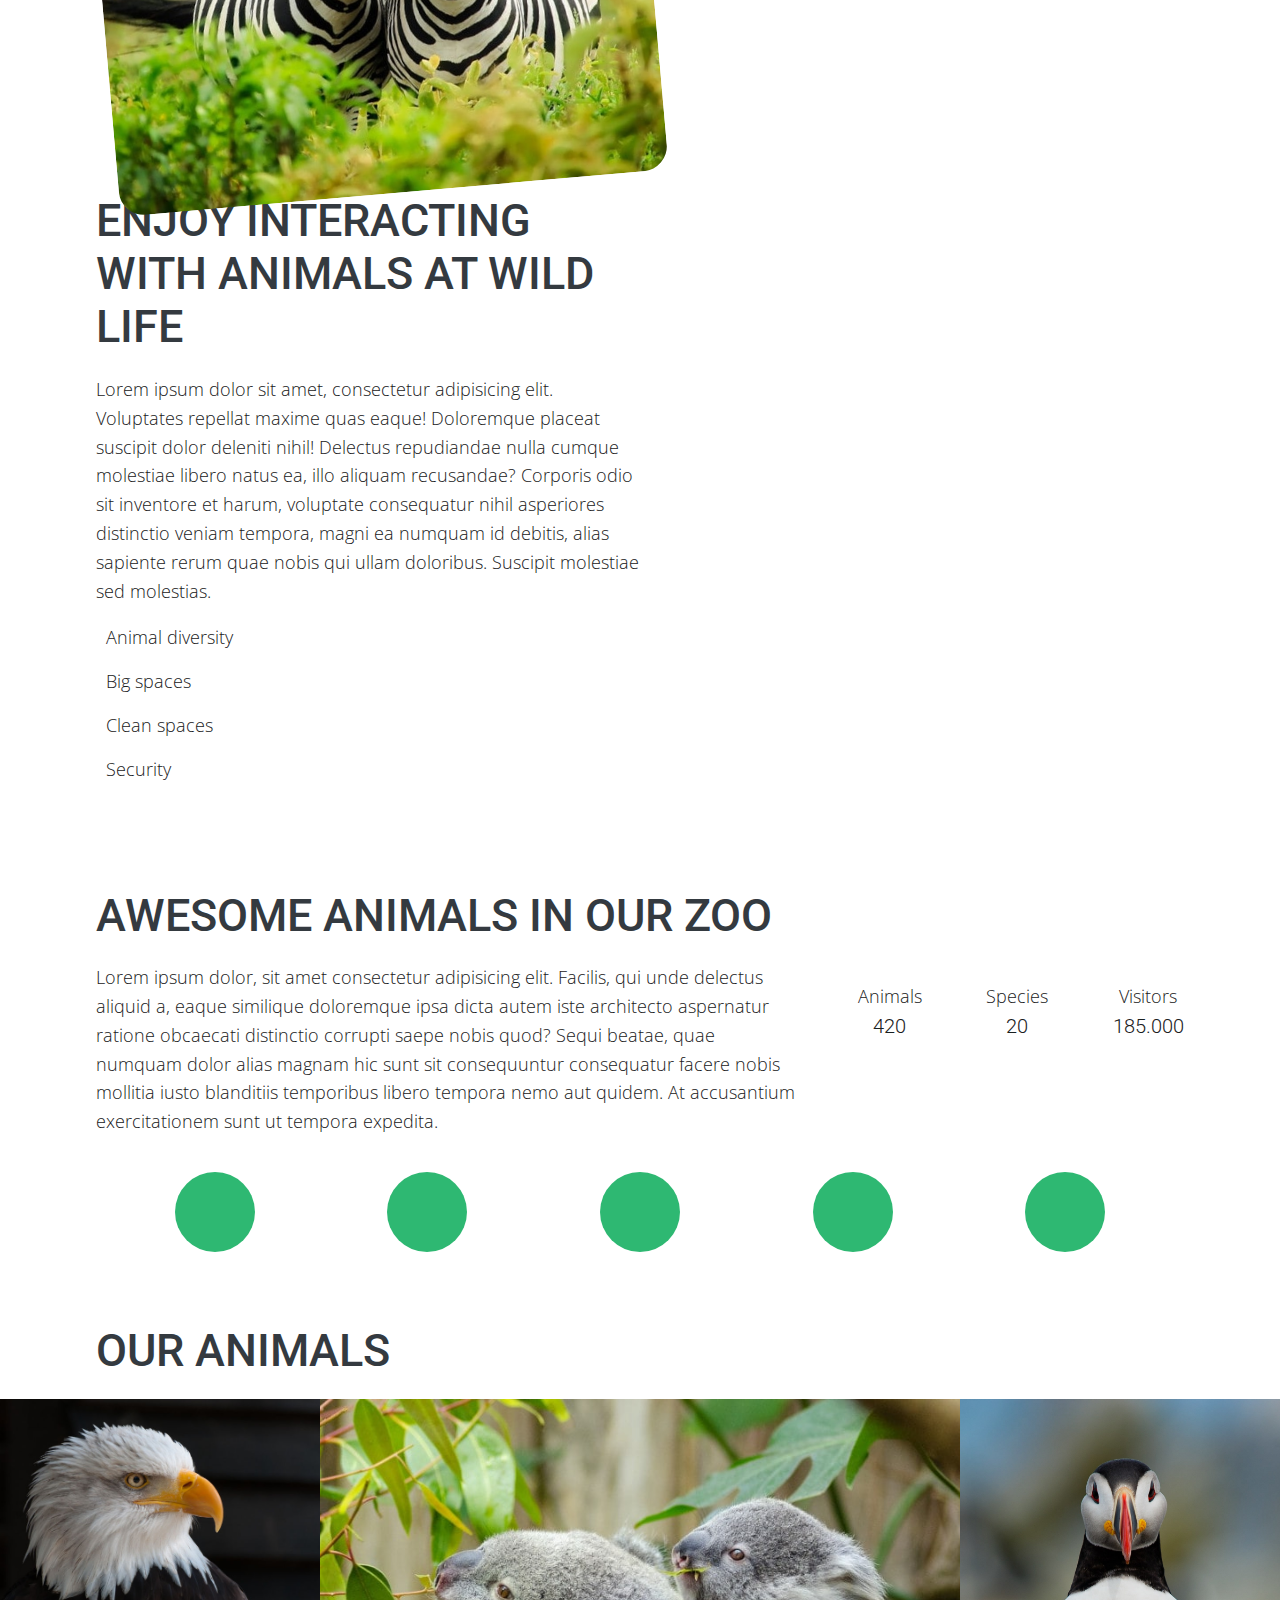
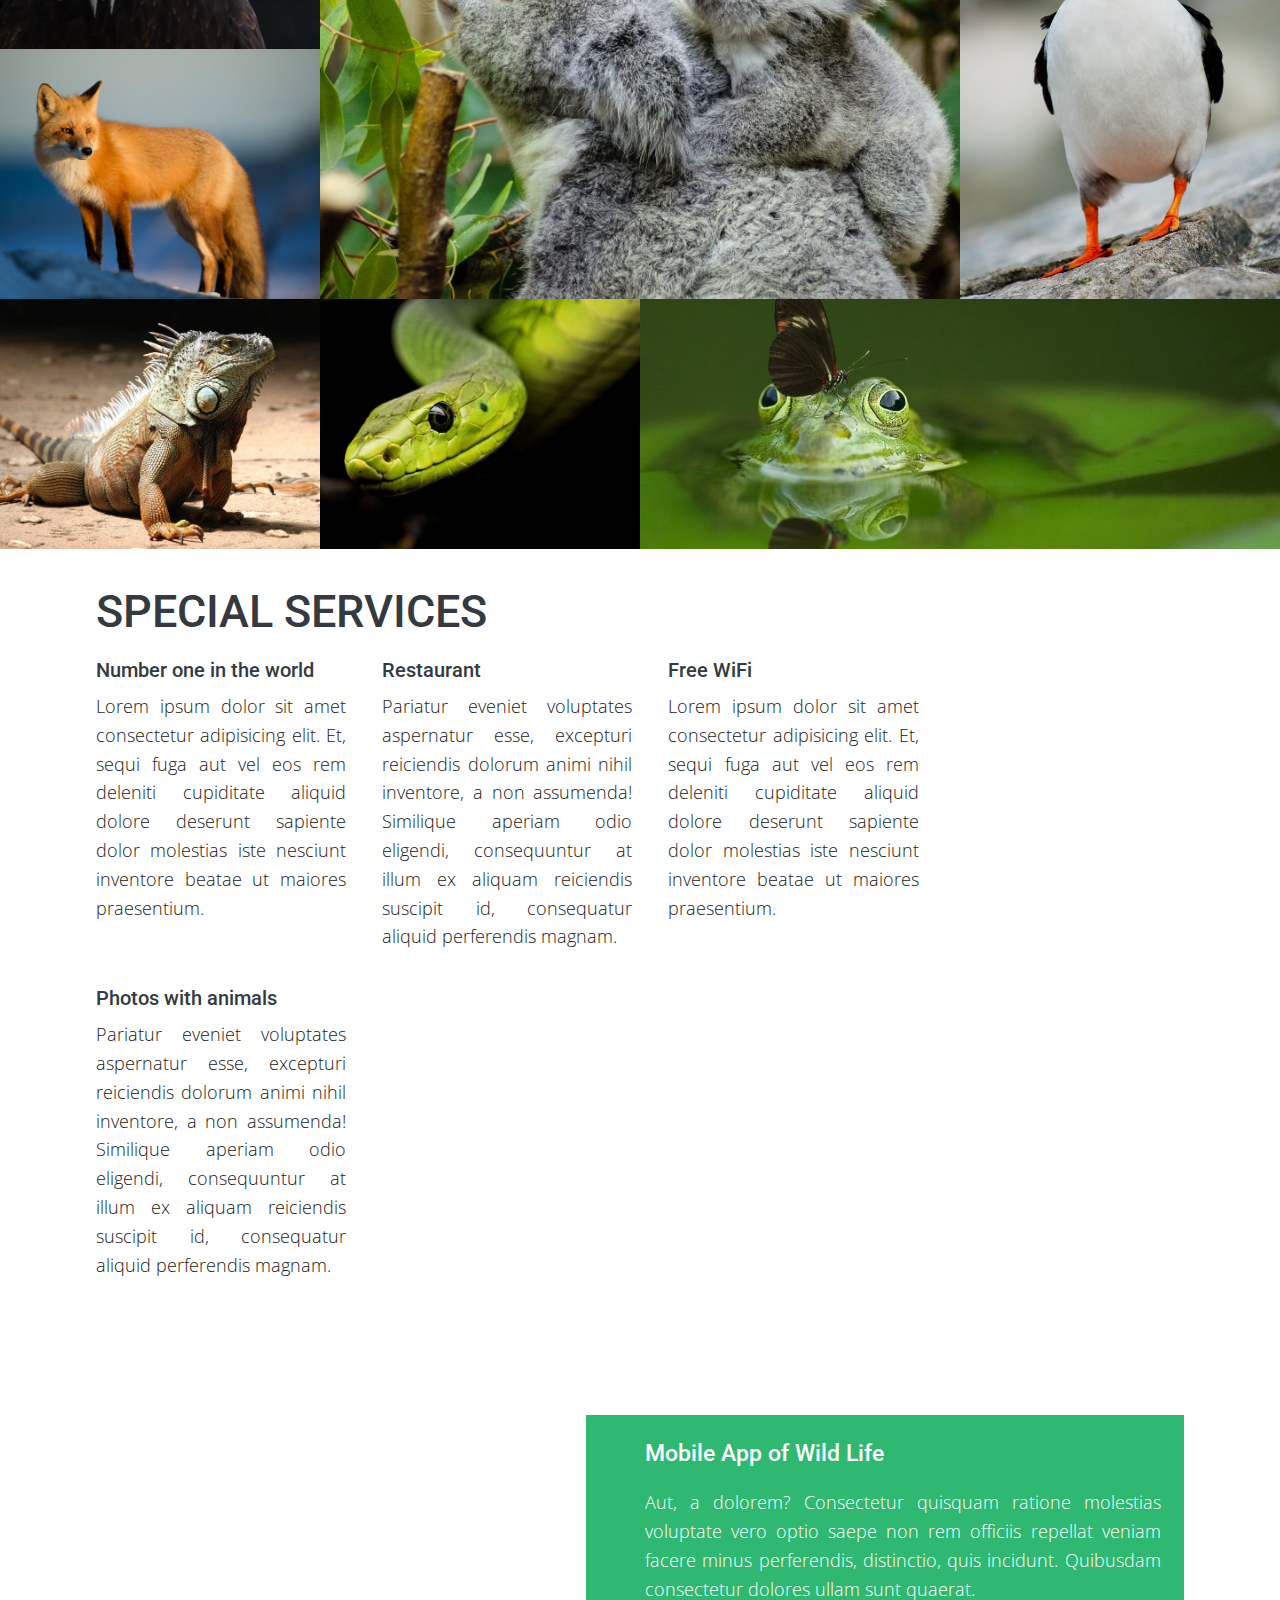
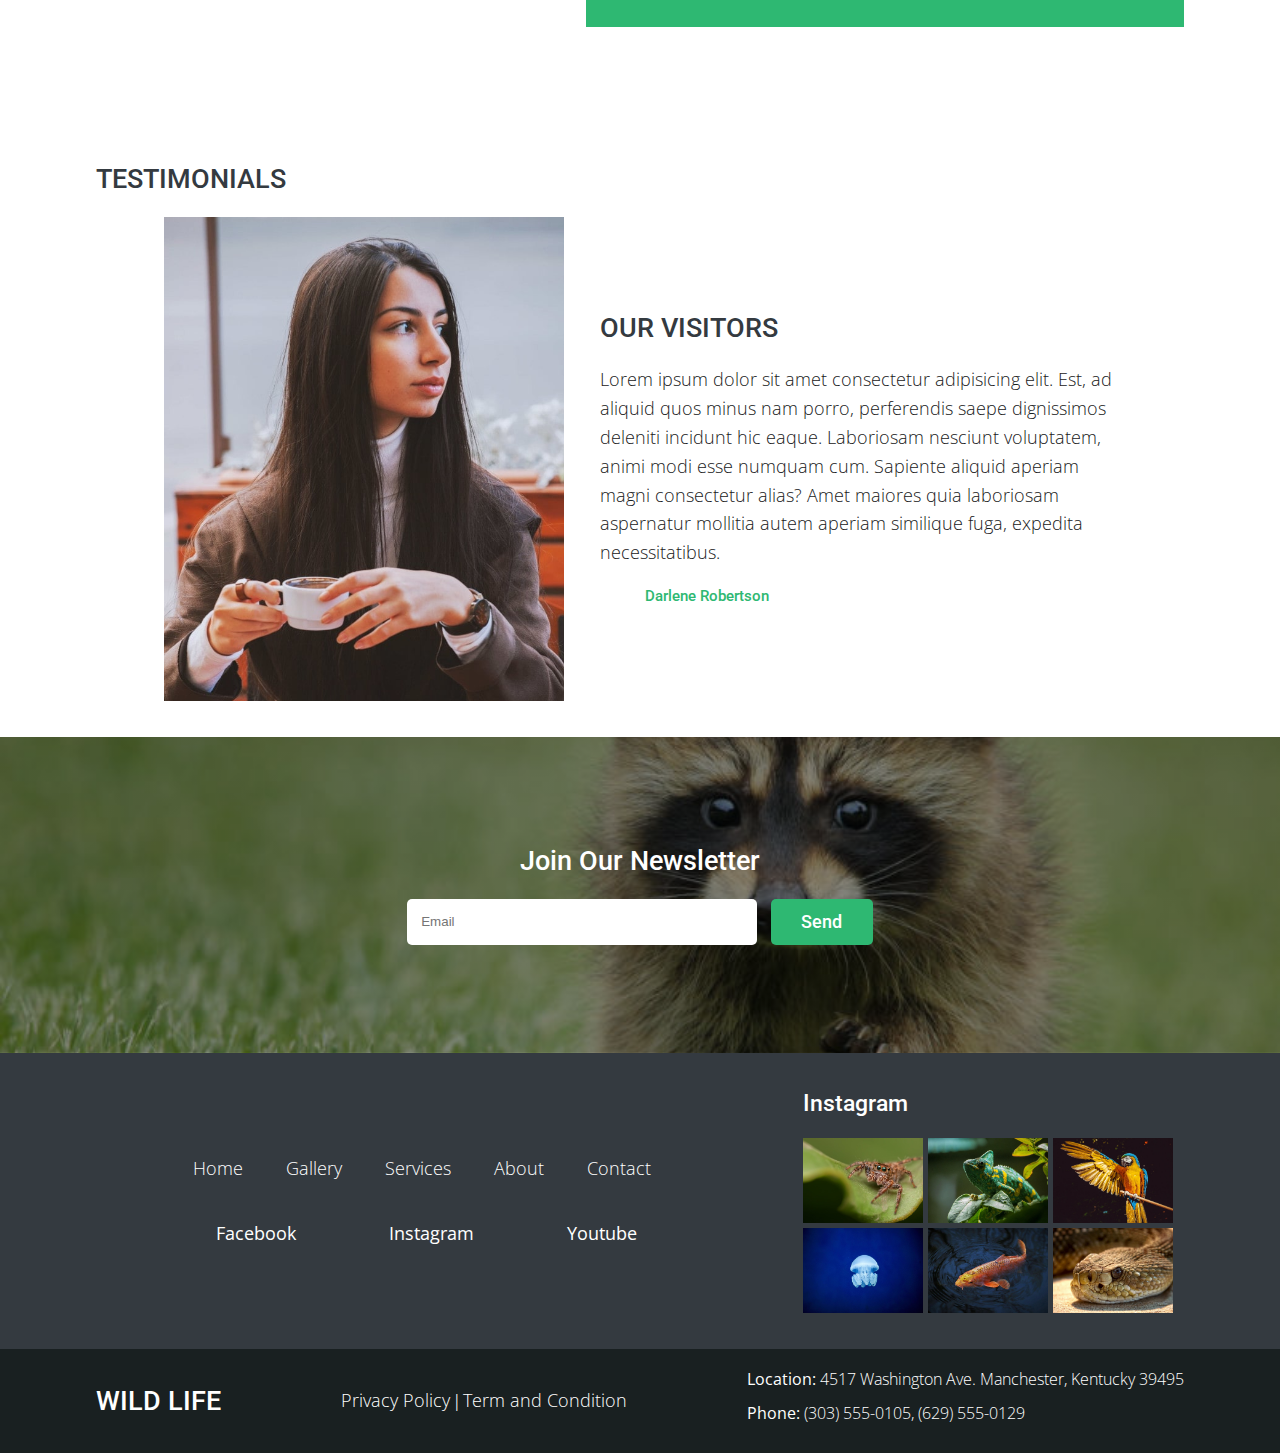
==== commit dfc61573: "agregando slider home" ====
--- a/index.html
+++ b/index.html
@@ -191,17 +191,47 @@
                 </div>
             </div>
         </div>
-        <section class="container testimonials">
-            <h2 class="testimonials__title">Testimonials</h2>
-            <article class="visitors">
-                <img src="image/visitor-min.jpg" class="visitors__image" alt="Darlene Robertson">
-                <div class="visitors__content">
-                    <h3 class="visitors__title">our visitors</h3>
-                    <p class="visitors__text">Lorem ipsum dolor sit amet consectetur adipisicing elit. Est, ad aliquid quos minus nam porro, perferendis saepe dignissimos deleniti incidunt hic eaque. Laboriosam nesciunt voluptatem, animi modi esse numquam cum. Sapiente aliquid aperiam magni consectetur alias?
-                        Amet maiores quia laboriosam aspernatur mollitia autem aperiam similique fuga, expedita necessitatibus.</p>
-                    <small class="visitors__name">Darlene Robertson</small>
-                </div>
-            </article>
+        <section class="container">
+            <section class="testimonials">
+                <h2 class="testimonials__title">Testimonials</h2>
+                <div class="testimonials__container">
+                    <i class="fa-solid fa-chevron-left testimonials__left"></i>
+                    <article class="testimonials__body testimonials__body--show" data-id="1">
+                        <img src="image/visitor1-min.jpg" class="testimonials__image" alt="Darlene Robertson">
+                        <div class="testimonials__content">
+                            <h3 class="testimonials__title">our visitors</h3>
+                            <p class="testimonials__text">Lorem ipsum dolor sit amet consectetur adipisicing elit. Est, ad aliquid quos minus nam porro, perferendis saepe dignissimos deleniti incidunt hic eaque. Laboriosam nesciunt voluptatem, animi modi esse numquam cum. Sapiente aliquid aperiam magni consectetur alias?
+                                Amet maiores quia laboriosam aspernatur mollitia autem aperiam similique fuga, expedita necessitatibus.
+                            </p>
+                            <small class="testimonials__name">Darlene Robertson</small>
+                        </div>
+                    </article>
+                    
+                    <article class="testimonials__body" data-id="2">
+                        <img src="image/visitor2-min.jpg" class="testimonials__image" alt="John Casas">
+                        <div class="testimonials__content">
+                            <h3 class="testimonials__title">our visitors</h3>
+                            <p class="testimonials__text">
+                                Lorem ipsum dolor, sit amet consectetur adipisicing elit. Laboriosam vero perferendis cum reiciendis maxime optio sed, recusandae vitae sint, incidunt est ex dolorum? Corrupti repudiandae ab aspernatur, blanditiis soluta assumenda.
+                                Iste eius aliquam reiciendis possimus assumenda. Provident odio ad, quas, debitis itaque asperiores officia harum, rerum nostrum earum obcaecati dolorum? Facilis, ea optio. Error at minima autem, ipsum vitae facere?
+                            </p>
+                            <small class="testimonials__name">John Casas</small>
+                        </div>
+                    </article>
+
+                    <article class="testimonials__body" data-id="3">
+                        <img src="image/visitor3-min.jpg" class="testimonials__image" alt="Rachell Brown">
+                        <div class="testimonials__content">
+                            <h3 class="testimonials__title">our visitors</h3>
+                            <p class="testimonials__text">Lorem ipsum dolor sit amet consectetur adipisicing elit. Est, ad aliquid quos minus nam porro, perferendis saepe dignissimos deleniti incidunt hic eaque. Laboriosam nesciunt voluptatem, animi modi esse numquam cum. Sapiente aliquid aperiam magni consectetur alias?
+                                Amet maiores quia laboriosam aspernatur mollitia autem aperiam similique fuga, expedita necessitatibus.
+                            </p>
+                            <small class="testimonials__name">Rachell Brown</small>
+                        </div>
+                    </article>
+                    <i class="fa-solid fa-chevron-right testimonials__right"></i>
+                </div>
+            </section>
         </section>
         <section class="newsletter">
             <div class="newsletter__content container">
--- a/css/app.css
+++ b/css/app.css
@@ -49,35 +49,57 @@
 .header {
   width: 100%;
   position: relative;
+  background-size: cover;
+  background-position: center;
+  width: 100%;
+  display: flex;
+  align-items: flex-end;
 }
 
 .headerHome {
   background-image: linear-gradient(to left, rgba(0, 0, 0, 0.6), rgba(0, 0, 0, 0.4)), url("../image/tiger.jpg");
-  background-size: cover;
-  background-position: center;
-  width: 100%;
   height: 100vh;
   margin-bottom: 2em;
-  display: flex;
-  align-items: flex-end;
-}
-.headerHome .contentHeader {
+}
+
+.headerGallery {
+  background-image: linear-gradient(to left, rgba(0, 0, 0, 0.6), rgba(0, 0, 0, 0.4)), url("../../image/elephant.jpg");
+  height: 80vh;
+}
+
+.headerContact {
+  background-image: linear-gradient(to left, rgba(0, 0, 0, 0.6), rgba(0, 0, 0, 0.4)), url("../image/fallow-deer.jpg");
+  height: 80vh;
+}
+
+.headerAbout {
+  background-image: linear-gradient(to left, rgba(0, 0, 0, 0.6), rgba(0, 0, 0, 0.4)), url("../image/gary-bendig.jpg");
+  height: 80vh;
+}
+
+.headerServices {
+  background-image: linear-gradient(to left, rgba(0, 0, 0, 0.6), rgba(0, 0, 0, 0.4)), url("../image/koala-min.jpg");
+  height: 80vh;
+  margin-bottom: 2em;
+}
+
+.contentHeader {
   max-width: 750px;
   margin-bottom: 250px;
 }
 @media (max-width: 992px) {
-  .headerHome .contentHeader {
+  .contentHeader {
     margin-bottom: 150px;
     width: 100%;
   }
 }
 @media (max-width: 768px) {
-  .headerHome .contentHeader {
+  .contentHeader {
     margin-bottom: 25px;
     width: 100%;
   }
 }
-.headerHome .contentHeader__header {
+.contentHeader__header {
   font-family: "Open Sans", sans-serif;
   font-size: 1.2rem;
   color: #fff;
@@ -85,14 +107,14 @@
   font-weight: 500;
   font-weight: 300;
 }
-.headerHome .contentHeader__title {
+.contentHeader__title {
   font-family: "Roboto", helvetica;
   font-size: 3rem;
   color: #fff;
   margin-bottom: 1.2rem;
   font-weight: 500;
 }
-.headerHome .contentHeader__description {
+.contentHeader__description {
   font-family: "Open Sans", sans-serif;
   font-size: 1rem;
   color: #fff;
@@ -102,7 +124,7 @@
   font-weight: 400;
   margin-bottom: 1em;
 }
-.headerHome .contentHeader__button {
+.contentHeader__button {
   background-color: #2EB872;
   color: #fff;
   font-size: 1rem;
@@ -115,7 +137,7 @@
   font-weight: 500;
 }
 @media (max-width: 768px) {
-  .headerHome .contentHeader__button {
+  .contentHeader__button {
     width: 90%;
     display: block;
     margin: 0 auto;
@@ -773,26 +795,51 @@
   color: #343a40;
   margin-bottom: 1.2rem;
   font-weight: 500;
-}
-.mainHome .testimonials .visitors {
-  display: flex;
-  align-items: center;
+  text-transform: uppercase;
+}
+.mainHome .testimonials__container {
+  display: grid;
+  grid-template-columns: 50px 1fr 50px;
+  align-items: center;
+  gap: 1em;
+}
+.mainHome .testimonials__container i {
+  cursor: pointer;
+}
+.mainHome .testimonials__body {
+  display: grid;
+  grid-template-columns: max-content 1fr;
+  align-items: center;
+  grid-column: 2/3;
+  grid-row: 1/2;
+  opacity: 0;
   gap: 2em;
-}
-.mainHome .testimonials .visitors__image {
+  pointer-events: none;
+}
+@media (max-width: 768px) {
+  .mainHome .testimonials__body {
+    grid-template-columns: 1fr;
+  }
+}
+.mainHome .testimonials__body--show {
+  pointer-events: unset;
+  opacity: 1;
+  transition: opacity 0.8s ease-in;
+}
+.mainHome .testimonials__image {
   width: 400px;
 }
 @media (max-width: 992px) {
-  .mainHome .testimonials .visitors__image {
+  .mainHome .testimonials__image {
     width: 300px;
   }
 }
 @media (max-width: 768px) {
-  .mainHome .testimonials .visitors__image {
+  .mainHome .testimonials__image {
     display: none;
   }
 }
-.mainHome .testimonials .visitors__title {
+.mainHome .testimonials__title {
   font-family: "Roboto", helvetica;
   font-size: 1.5rem;
   color: #343a40;
@@ -801,7 +848,7 @@
   text-transform: uppercase;
   font-weight: 500;
 }
-.mainHome .testimonials .visitors__text {
+.mainHome .testimonials__text {
   font-family: "Open Sans", sans-serif;
   font-size: 1rem;
   color: #192021;
@@ -810,7 +857,7 @@
   font-weight: 300;
   margin-bottom: 1em;
 }
-.mainHome .testimonials .visitors__name {
+.mainHome .testimonials__name {
   color: #2EB872;
   font-weight: 500;
   font-family: "Roboto", helvetica;
@@ -880,6 +927,718 @@
   font-weight: 500;
 }
 
+/*Gallery*/
+.main .galleryPage {
+  display: grid;
+  width: 100%;
+  grid-template-areas: "eagle lion lion frailecillo" "fox lion lion frailecillo" "iguana snake frog frog" "koala koala rabbit wolf" "koala koala rabbit turtle" "lizard penguin penguin bear";
+  grid-template-columns: repeat(4, 1fr);
+  grid-template-rows: repeat(6, 250px);
+}
+@media (max-width: 768px) {
+  .main .galleryPage {
+    grid-template-areas: "eagle" "fox" "lion" "frailecillo" "frailecillo" "iguana" "snake" "frog" "koala" "rabbit" "rabbit" "wolf" "turtle" "lizard" "penguin" "bear";
+    grid-template-columns: 1fr;
+    grid-template-rows: repeat(12, 1fr);
+  }
+}
+.main .galleryPage__data:nth-child(1) {
+  grid-area: eagle;
+}
+.main .galleryPage__data:nth-child(2) {
+  grid-area: lion;
+}
+.main .galleryPage__data:nth-child(3) {
+  grid-area: frailecillo;
+}
+.main .galleryPage__data:nth-child(4) {
+  grid-area: fox;
+}
+.main .galleryPage__data:nth-child(5) {
+  grid-area: iguana;
+}
+.main .galleryPage__data:nth-child(6) {
+  grid-area: snake;
+}
+.main .galleryPage__data:nth-child(7) {
+  grid-area: frog;
+}
+.main .galleryPage__data:nth-child(8) {
+  grid-area: koala;
+}
+.main .galleryPage__data:nth-child(9) {
+  grid-area: rabbit;
+}
+.main .galleryPage__data:nth-child(10) {
+  grid-area: wolf;
+}
+.main .galleryPage__data:nth-child(11) {
+  grid-area: turtle;
+}
+.main .galleryPage__data:nth-child(12) {
+  grid-area: lizard;
+}
+.main .galleryPage__data:nth-child(13) {
+  grid-area: penguin;
+}
+.main .galleryPage__data:nth-child(14) {
+  grid-area: bear;
+}
+.main .galleryPage__image {
+  width: 100%;
+  height: 100%;
+  object-fit: cover;
+  object-position: center;
+}
+
+/****Contact Page****/
+.mainContact .iconsContact {
+  display: flex;
+  justify-content: space-evenly;
+  flex-wrap: wrap;
+  padding: 2.2em 0;
+  margin-bottom: 2em;
+}
+@media (max-width: 992px) {
+  .mainContact .iconsContact {
+    justify-content: space-between;
+  }
+}
+@media (max-width: 768px) {
+  .mainContact .iconsContact {
+    flex-direction: column;
+  }
+}
+.mainContact .iconsContact__card {
+  width: 25%;
+  display: flex;
+  flex-direction: column;
+  align-items: center;
+}
+@media (max-width: 992px) {
+  .mainContact .iconsContact__card {
+    width: 30%;
+  }
+}
+@media (max-width: 768px) {
+  .mainContact .iconsContact__card {
+    width: 100%;
+  }
+}
+.mainContact .iconsContact__icon {
+  color: #2EB872;
+  font-size: 2rem;
+  margin-bottom: 0.8em;
+}
+.mainContact .iconsContact__text {
+  font-family: "Open Sans", sans-serif;
+  font-size: 1.1rem;
+  color: #343a40;
+  text-align: center;
+  line-height: 1.6;
+  font-weight: 300;
+  font-weight: 500;
+}
+.mainContact .iconsContact__description {
+  font-family: "Open Sans", sans-serif;
+  font-size: 1rem;
+  color: #192021;
+  text-align: center;
+  line-height: 1.6;
+  font-weight: 300;
+  font-weight: 300;
+}
+.mainContact .formContact {
+  display: flex;
+  flex-wrap: wrap;
+  align-items: center;
+  justify-content: space-between;
+  margin-bottom: 2em;
+}
+.mainContact .formContact__image {
+  width: 45%;
+  height: 850px;
+  object-fit: cover;
+  object-position: center;
+}
+@media (max-width: 992px) {
+  .mainContact .formContact__image {
+    display: none;
+  }
+}
+.mainContact .formContact .form {
+  width: 45%;
+}
+@media (max-width: 992px) {
+  .mainContact .formContact .form {
+    width: 85%;
+    margin: 0 auto;
+  }
+}
+@media (max-width: 768px) {
+  .mainContact .formContact .form {
+    width: 100%;
+  }
+}
+.mainContact .formContact .form__title {
+  font-family: "Roboto", helvetica;
+  font-size: 2.5rem;
+  color: #343a40;
+  margin-bottom: 1.2rem;
+  font-weight: 500;
+  text-transform: uppercase;
+}
+.mainContact .formContact .form__control {
+  position: relative;
+  width: 100%;
+  height: 55px;
+  margin-bottom: 2em;
+}
+@media (max-width: 768px) {
+  .mainContact .formContact .form__control {
+    margin-bottom: 0.7em;
+  }
+}
+.mainContact .formContact .form__control:last-of-type {
+  margin-bottom: 6em;
+}
+@media (max-width: 768px) {
+  .mainContact .formContact .form__control:last-of-type {
+    margin-bottom: 4em;
+  }
+}
+.mainContact .formContact .form__input {
+  position: absolute;
+  width: 100%;
+  font-size: 1.1rem;
+  padding: 1.1em 0.9em 0.3em 0.9em;
+  background-color: transparent;
+  border: 1px solid #666;
+  border-radius: 5px;
+  color: #666;
+}
+.mainContact .formContact .form__input:focus {
+  border: none;
+  outline: 1px solid #2EB872;
+}
+.mainContact .formContact .form__input:focus + .form__label, .mainContact .formContact .form__input:not(:placeholder-shown) + .form__label {
+  transform: translateY(-15px) scale(0.9);
+  color: #2EB872;
+  transform-origin: top left;
+}
+@media (max-width: 992px) {
+  .mainContact .formContact .form__input:focus + .form__label, .mainContact .formContact .form__input:not(:placeholder-shown) + .form__label {
+    transform: translateY(-12px) scale(0.9);
+  }
+}
+.mainContact .formContact .form__label {
+  display: block;
+  position: absolute;
+  z-index: 10;
+  top: 15px;
+  left: 15px;
+  user-select: none;
+  font-family: "Open Sans", sans-serif;
+  font-size: 0.9rem;
+  color: #666;
+  text-align: left;
+  line-height: 1.6;
+  font-weight: 300;
+  transition: transform 0.5s ease;
+}
+@media (max-width: 992px) {
+  .mainContact .formContact .form__label {
+    top: 12px;
+  }
+}
+.mainContact .formContact .form__submit {
+  background-color: #2EB872;
+  color: #fff;
+  font-size: 1rem;
+  border: none;
+  border-radius: 5px;
+  padding: 0.7em 1.7em;
+  font-weight: 700;
+  font-family: "Roboto", helvetica;
+  cursor: pointer;
+  font-weight: 500;
+  position: relative;
+}
+@media (max-width: 768px) {
+  .mainContact .formContact .form__submit {
+    width: 100%;
+    padding: 1.3em 0;
+  }
+}
+.mainContact .detailsMapMobile {
+  width: 500px;
+  background-color: #2EB872;
+  padding: 1em 2em;
+  display: none;
+  margin-bottom: 2em;
+}
+@media (max-width: 768px) {
+  .mainContact .detailsMapMobile {
+    display: block;
+  }
+}
+.mainContact .detailsMapMobile__text {
+  margin-bottom: 1em;
+  font-family: "Open Sans", sans-serif;
+  font-size: 1rem;
+  color: #fff;
+  text-align: left;
+  line-height: 1.6;
+  font-weight: 300;
+}
+.mainContact .detailsMapMobile__text:last-child {
+  margin-bottom: 0em;
+}
+.mainContact .detailsMapMobile__icon {
+  margin-right: 1em;
+}
+.mainContact .map {
+  position: relative;
+  height: 500px;
+  width: 100%;
+  background-color: rgba(255, 255, 255, 0.27);
+}
+@media (max-width: 768px) {
+  .mainContact .map {
+    height: 450px;
+  }
+}
+.mainContact .map .details {
+  position: absolute;
+  top: 30%;
+  z-index: 1000;
+  width: 500px;
+  background-color: #2EB872;
+  padding: 1em 2em;
+}
+@media (max-width: 992px) {
+  .mainContact .map .details {
+    opacity: 0.6;
+  }
+}
+@media (max-width: 768px) {
+  .mainContact .map .details {
+    display: none;
+  }
+}
+.mainContact .map .details__text {
+  margin-bottom: 1em;
+  font-family: "Open Sans", sans-serif;
+  font-size: 1rem;
+  color: #fff;
+  text-align: left;
+  line-height: 1.6;
+  font-weight: 300;
+}
+.mainContact .map .details__text:last-child {
+  margin-bottom: 0em;
+}
+.mainContact .map .details__icon {
+  margin-right: 1em;
+}
+
+/****About Page****/
+.mainAbout {
+  padding: 2em 0;
+}
+.mainAbout .objetives {
+  margin-bottom: 2em;
+}
+.mainAbout .objetives .objetive {
+  display: flex;
+  justify-content: space-between;
+  align-items: center;
+  margin-bottom: 2em;
+}
+.mainAbout .objetives .objetive__image {
+  width: 45%;
+}
+@media (max-width: 992px) {
+  .mainAbout .objetives .objetive__image {
+    display: none;
+  }
+}
+.mainAbout .objetives .objetive__content {
+  cursor: pointer;
+  width: 45%;
+  transition: transform 0.5s ease;
+}
+@media (max-width: 992px) {
+  .mainAbout .objetives .objetive__content {
+    width: 100%;
+  }
+}
+.mainAbout .objetives .objetive__content:hover {
+  transform: scale(1.1);
+}
+@media (max-width: 992px) {
+  .mainAbout .objetives .objetive__content:hover {
+    transform: scale(1.05);
+  }
+}
+@media (max-width: 768px) {
+  .mainAbout .objetives .objetive__content:hover {
+    transform: scale(1);
+  }
+}
+.mainAbout .objetives .objetive__title {
+  font-family: "Roboto", helvetica;
+  font-size: 2.5rem;
+  color: #343a40;
+  margin-bottom: 1.2rem;
+  font-weight: 500;
+  text-transform: uppercase;
+}
+.mainAbout .objetives .objetive__text {
+  font-family: "Open Sans", sans-serif;
+  font-size: 1rem;
+  color: #192021;
+  text-align: left;
+  line-height: 1.6;
+  font-weight: 300;
+}
+.mainAbout .ourTeam {
+  margin-bottom: 2em;
+}
+.mainAbout .ourTeam__title {
+  font-family: "Roboto", helvetica;
+  font-size: 2.5rem;
+  color: #343a40;
+  margin-bottom: 1.2rem;
+  font-weight: 500;
+  text-transform: uppercase;
+}
+.mainAbout .ourTeam .teams {
+  display: flex;
+  flex-wrap: wrap;
+  gap: 1em;
+}
+.mainAbout .ourTeam .teams .team {
+  width: 23%;
+}
+@media (max-width: 992px) {
+  .mainAbout .ourTeam .teams .team {
+    width: 47%;
+    margin-bottom: 1em;
+  }
+}
+@media (max-width: 768px) {
+  .mainAbout .ourTeam .teams .team {
+    width: 100%;
+  }
+}
+.mainAbout .ourTeam .teams .team__image {
+  width: 100%;
+}
+.mainAbout .ourTeam .teams .team__name {
+  font-family: "Roboto", helvetica;
+  font-size: 1.2rem;
+  color: #343a40;
+  margin-bottom: 1.2rem;
+  font-weight: 500;
+  font-weight: 500;
+}
+.mainAbout .ourTeam .teams .team__charge {
+  font-family: "Open Sans", sans-serif;
+  font-size: 1rem;
+  color: #192021;
+  text-align: left;
+  line-height: 1.6;
+  font-weight: 300;
+  margin-bottom: 1em;
+}
+.mainAbout .ourTeam .teams .team__icon {
+  font-size: 1.2rem;
+  margin-right: 1.1em;
+  cursor: pointer;
+  transition: transform 0.3s ease-in;
+}
+@media (max-width: 768px) {
+  .mainAbout .ourTeam .teams .team__icon {
+    margin-right: 2em;
+  }
+}
+.mainAbout .ourTeam .teams .team__icon:hover {
+  transform: scale(1.2);
+}
+.mainAbout .ourTeam .teams .team__icon:nth-child(1) {
+  color: #1877F2;
+}
+.mainAbout .ourTeam .teams .team__icon:nth-child(2) {
+  color: #00ACEE;
+}
+.mainAbout .ourTeam .teams .team__icon:nth-child(3) {
+  color: #FF0000;
+}
+.mainAbout .testimonials {
+  margin-bottom: 2em;
+}
+.mainAbout .testimonials__title {
+  font-family: "Roboto", helvetica;
+  font-size: 2.5rem;
+  color: #343a40;
+  margin-bottom: 1.2rem;
+  font-weight: 500;
+  text-transform: uppercase;
+}
+.mainAbout .testimonials__container {
+  display: grid;
+  grid-template-columns: 50px 1fr 50px;
+  align-items: center;
+  gap: 1em;
+}
+.mainAbout .testimonials__container i {
+  cursor: pointer;
+}
+.mainAbout .testimonials__body {
+  display: grid;
+  grid-template-columns: max-content 1fr;
+  align-items: center;
+  grid-column: 2/3;
+  grid-row: 1/2;
+  opacity: 0;
+  gap: 2em;
+  pointer-events: none;
+}
+@media (max-width: 768px) {
+  .mainAbout .testimonials__body {
+    grid-template-columns: 1fr;
+  }
+}
+.mainAbout .testimonials__body--show {
+  pointer-events: unset;
+  opacity: 1;
+  transition: opacity 0.8s ease-in;
+}
+.mainAbout .testimonials__image {
+  width: 400px;
+}
+@media (max-width: 992px) {
+  .mainAbout .testimonials__image {
+    width: 300px;
+  }
+}
+@media (max-width: 768px) {
+  .mainAbout .testimonials__image {
+    display: none;
+  }
+}
+.mainAbout .testimonials__title {
+  font-family: "Roboto", helvetica;
+  font-size: 1.5rem;
+  color: #343a40;
+  margin-bottom: 1.2rem;
+  font-weight: 500;
+  text-transform: uppercase;
+  font-weight: 500;
+}
+.mainAbout .testimonials__text {
+  font-family: "Open Sans", sans-serif;
+  font-size: 1rem;
+  color: #192021;
+  text-align: left;
+  line-height: 1.6;
+  font-weight: 300;
+  margin-bottom: 1em;
+}
+.mainAbout .testimonials__name {
+  color: #2EB872;
+  font-weight: 500;
+  font-family: "Roboto", helvetica;
+  margin-left: 3em;
+}
+
+/****Services Page****/
+.mainServices .application {
+  display: flex;
+  justify-content: space-between;
+  align-items: center;
+  padding: 1em 0;
+  margin-bottom: 2em;
+}
+@media (max-width: 768px) {
+  .mainServices .application {
+    flex-direction: column;
+  }
+}
+.mainServices .application .download {
+  width: 30%;
+}
+@media (max-width: 992px) {
+  .mainServices .application .download {
+    width: 40%;
+  }
+}
+@media (max-width: 768px) {
+  .mainServices .application .download {
+    width: 100%;
+  }
+}
+.mainServices .application .download__title {
+  font-family: "Roboto", helvetica;
+  font-size: 2.5rem;
+  color: #343a40;
+  margin-bottom: 1.2rem;
+  font-weight: 500;
+  text-transform: uppercase;
+  margin-bottom: 0.5em;
+}
+.mainServices .application .download__text {
+  font-family: "Open Sans", sans-serif;
+  font-size: 1rem;
+  color: #192021;
+  text-align: left;
+  line-height: 1.6;
+  font-weight: 300;
+}
+@media (max-width: 768px) {
+  .mainServices .application .download__text {
+    margin-bottom: 1.5em;
+  }
+}
+.mainServices .application .mobile {
+  width: 55%;
+  background-color: #2EB872;
+  display: flex;
+  align-items: center;
+  padding: 1.3em;
+  gap: 2em;
+}
+@media (max-width: 768px) {
+  .mainServices .application .mobile {
+    width: 100%;
+  }
+}
+.mainServices .application .mobile__icon {
+  font-size: 4rem;
+  color: #fff;
+}
+@media (max-width: 992px) {
+  .mainServices .application .mobile__icon {
+    display: none;
+  }
+}
+.mainServices .application .mobile__title {
+  font-family: "Roboto", helvetica;
+  font-size: 1.3rem;
+  color: #fff;
+  margin-bottom: 1.2rem;
+  font-weight: 500;
+}
+.mainServices .application .mobile__text {
+  font-family: "Open Sans", sans-serif;
+  font-size: 1rem;
+  color: #fff;
+  text-align: justify;
+  line-height: 1.6;
+  font-weight: 300;
+}
+.mainServices .movie {
+  display: flex;
+  justify-content: center;
+  margin-bottom: 2em;
+}
+.mainServices .movie__video {
+  min-width: 350px;
+}
+.mainServices .services {
+  margin-bottom: 2em;
+}
+.mainServices .services__title {
+  font-family: "Roboto", helvetica;
+  font-size: 2.5rem;
+  color: #343a40;
+  margin-bottom: 1.2rem;
+  font-weight: 500;
+}
+.mainServices .services .cards {
+  display: flex;
+  gap: 2em;
+  flex-wrap: wrap;
+}
+.mainServices .services .cards__card {
+  width: 23%;
+  justify-content: space-between;
+}
+@media (max-width: 992px) {
+  .mainServices .services .cards__card {
+    width: 47%;
+  }
+}
+@media (max-width: 768px) {
+  .mainServices .services .cards__card {
+    width: 100%;
+  }
+}
+.mainServices .services .cards__icon {
+  color: #2EB872;
+  font-size: 2rem;
+  margin-bottom: 0.5em;
+}
+.mainServices .services .cards__title {
+  font-family: "Roboto", helvetica;
+  font-size: 1.1rem;
+  color: #343a40;
+  margin-bottom: 1.2rem;
+  font-weight: 500;
+  margin-bottom: 0.5em;
+}
+.mainServices .services .cards__text {
+  font-family: "Open Sans", sans-serif;
+  font-size: 1rem;
+  color: #192021;
+  text-align: justify;
+  line-height: 1.6;
+  font-weight: 300;
+}
+.mainServices .additionalServices {
+  margin-bottom: 2em;
+}
+.mainServices .additionalServices .service {
+  display: flex;
+  align-items: center;
+}
+@media (max-width: 992px) {
+  .mainServices .additionalServices .service {
+    flex-direction: column;
+    margin-bottom: 1em;
+  }
+}
+.mainServices .additionalServices .service__image {
+  width: 50%;
+}
+@media (max-width: 992px) {
+  .mainServices .additionalServices .service__image {
+    order: 2;
+    width: 100%;
+  }
+}
+.mainServices .additionalServices .service__content {
+  width: 50%;
+  display: flex;
+  justify-content: center;
+}
+@media (max-width: 992px) {
+  .mainServices .additionalServices .service__content {
+    justify-content: flex-start;
+    order: 1;
+    width: 100%;
+  }
+}
+.mainServices .additionalServices .service__title {
+  font-family: "Roboto", helvetica;
+  font-size: 2.5rem;
+  color: #343a40;
+  margin-bottom: 1.2rem;
+  font-weight: 500;
+  text-transform: uppercase;
+}
+
 .footer__header {
   background-color: #343a40;
   padding: 2em 0;
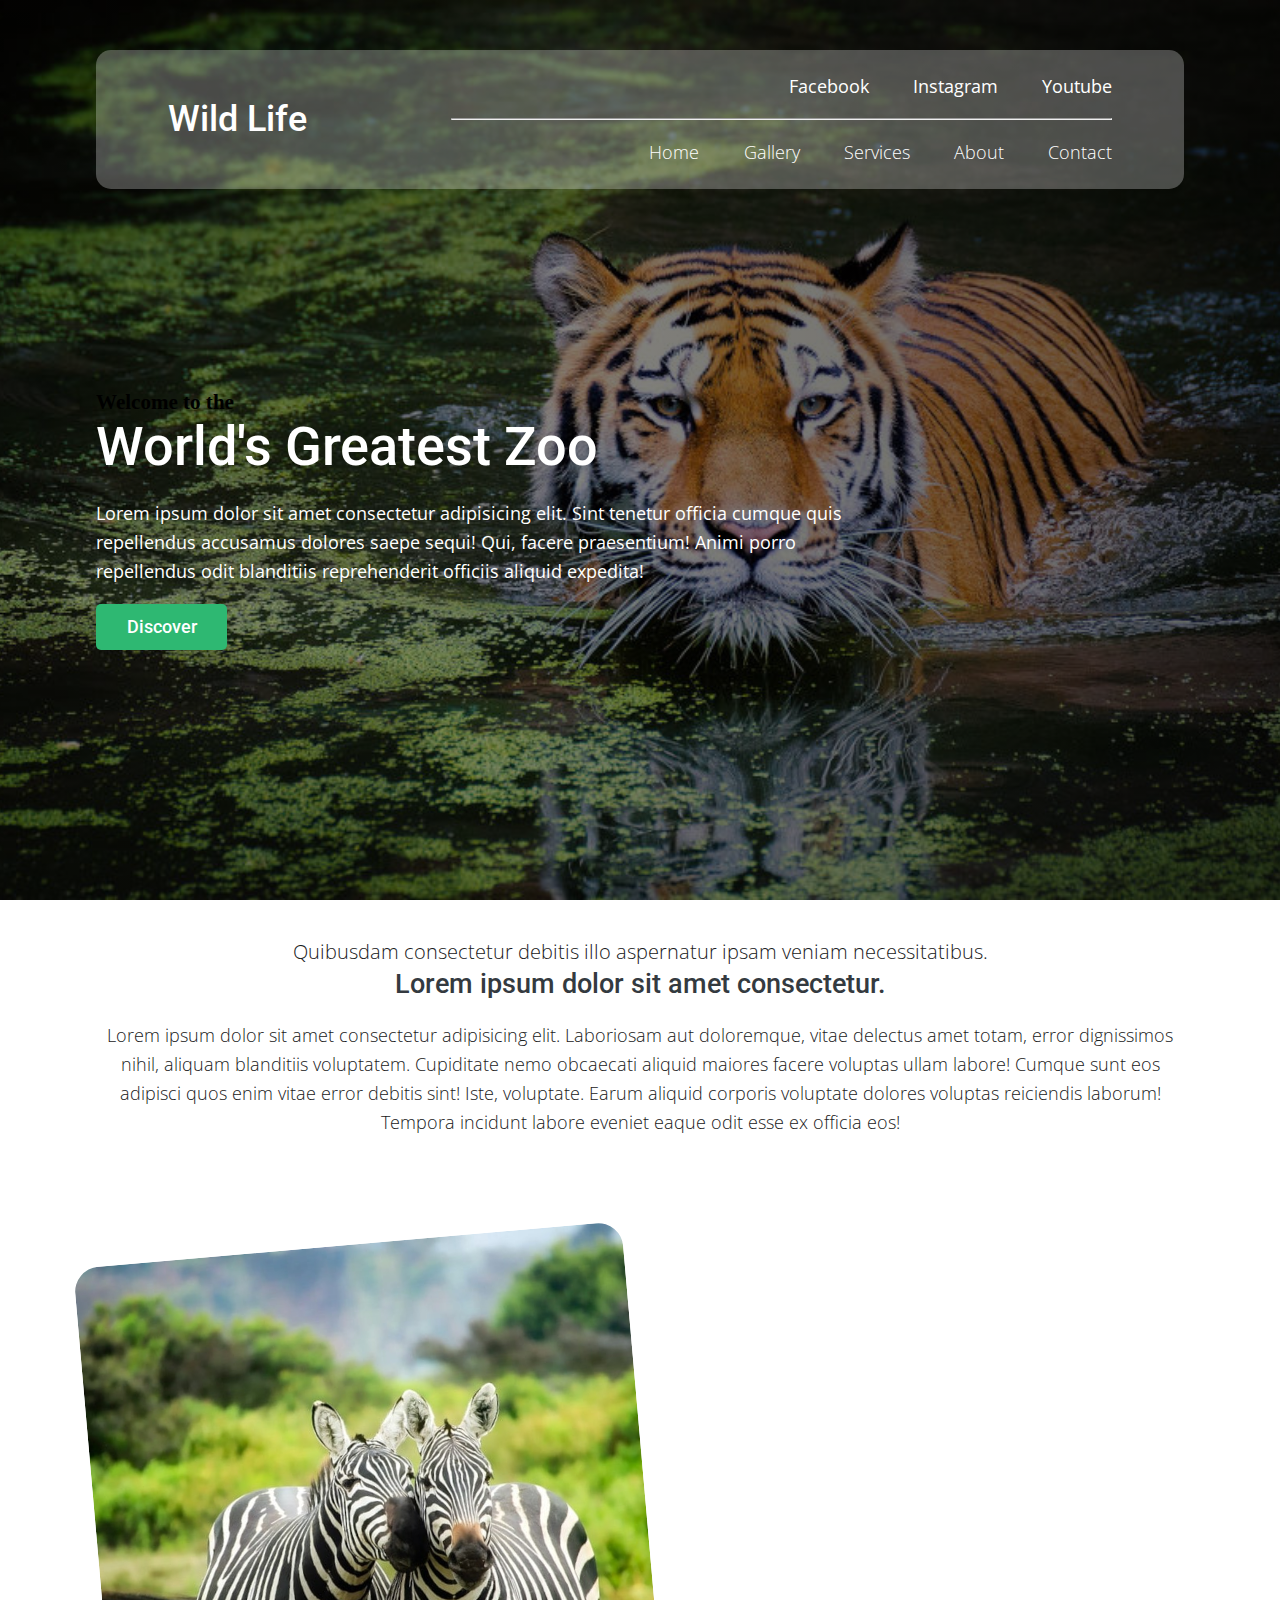
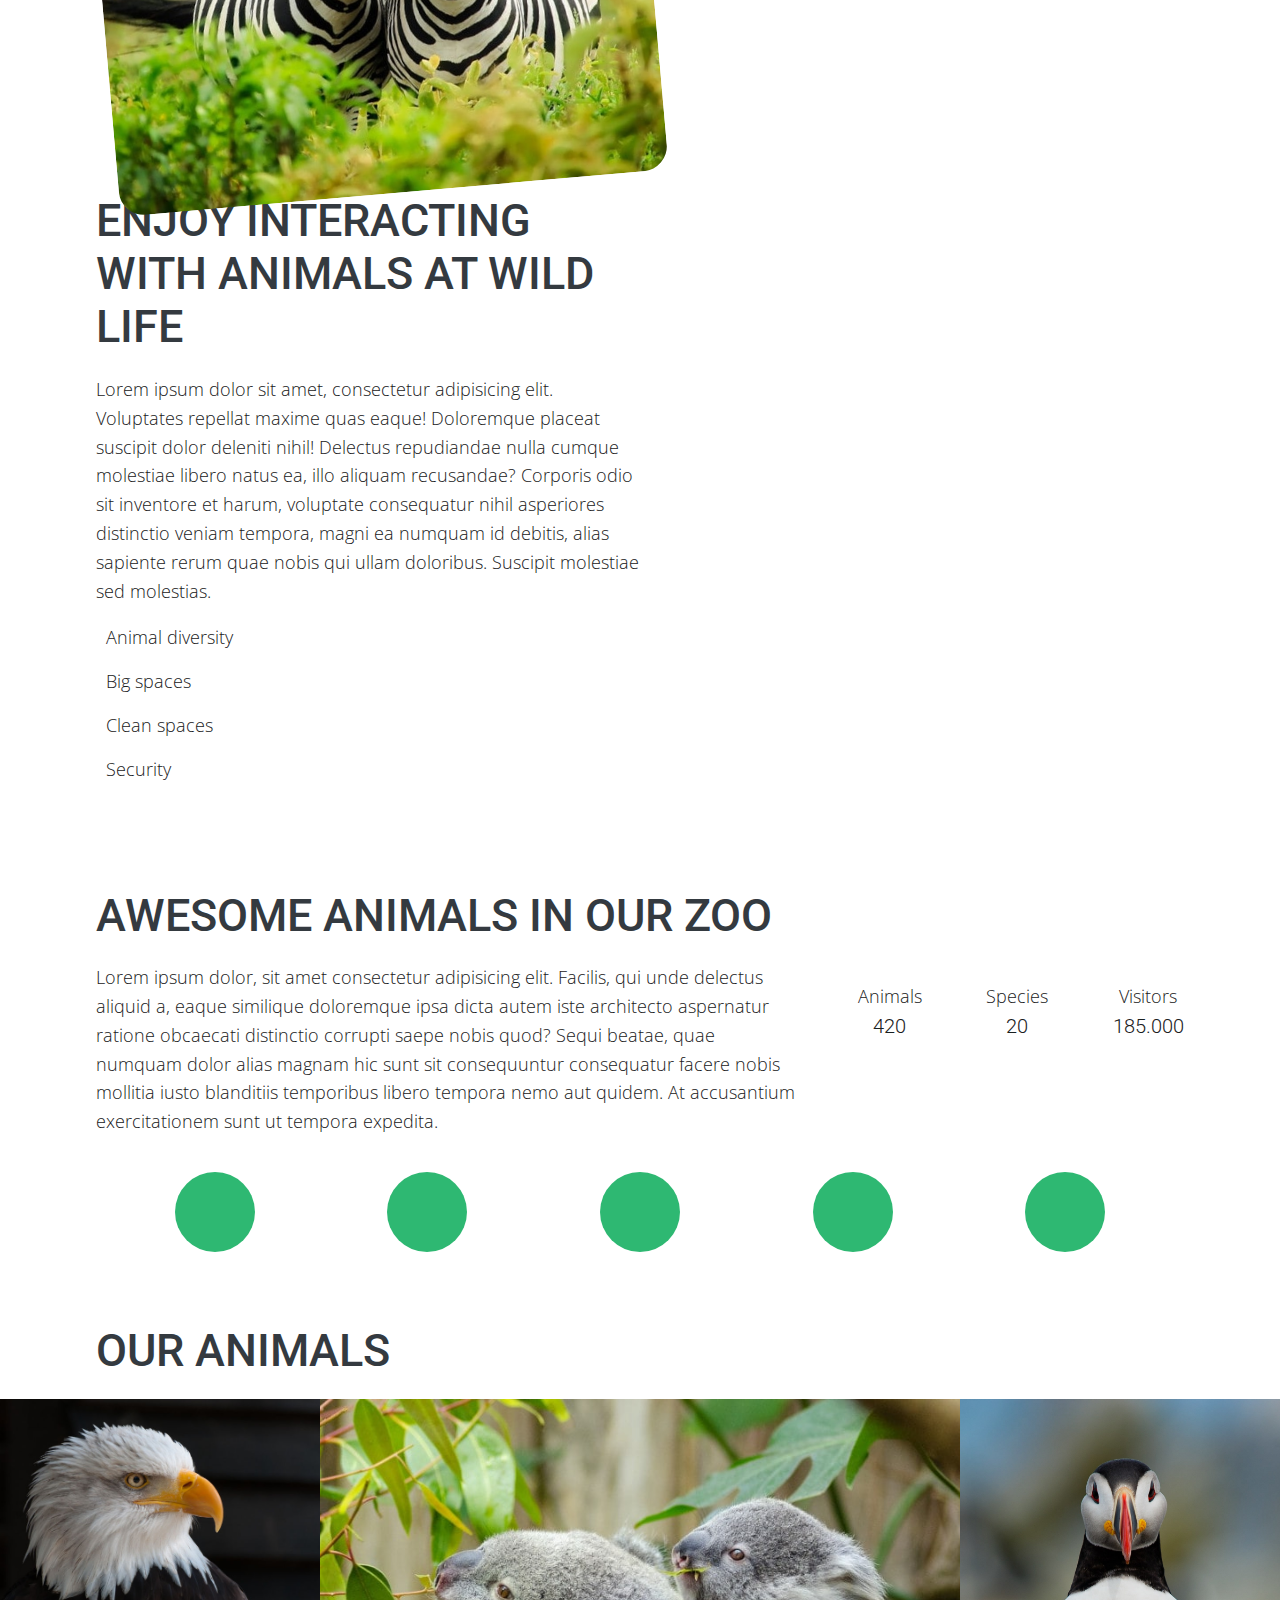
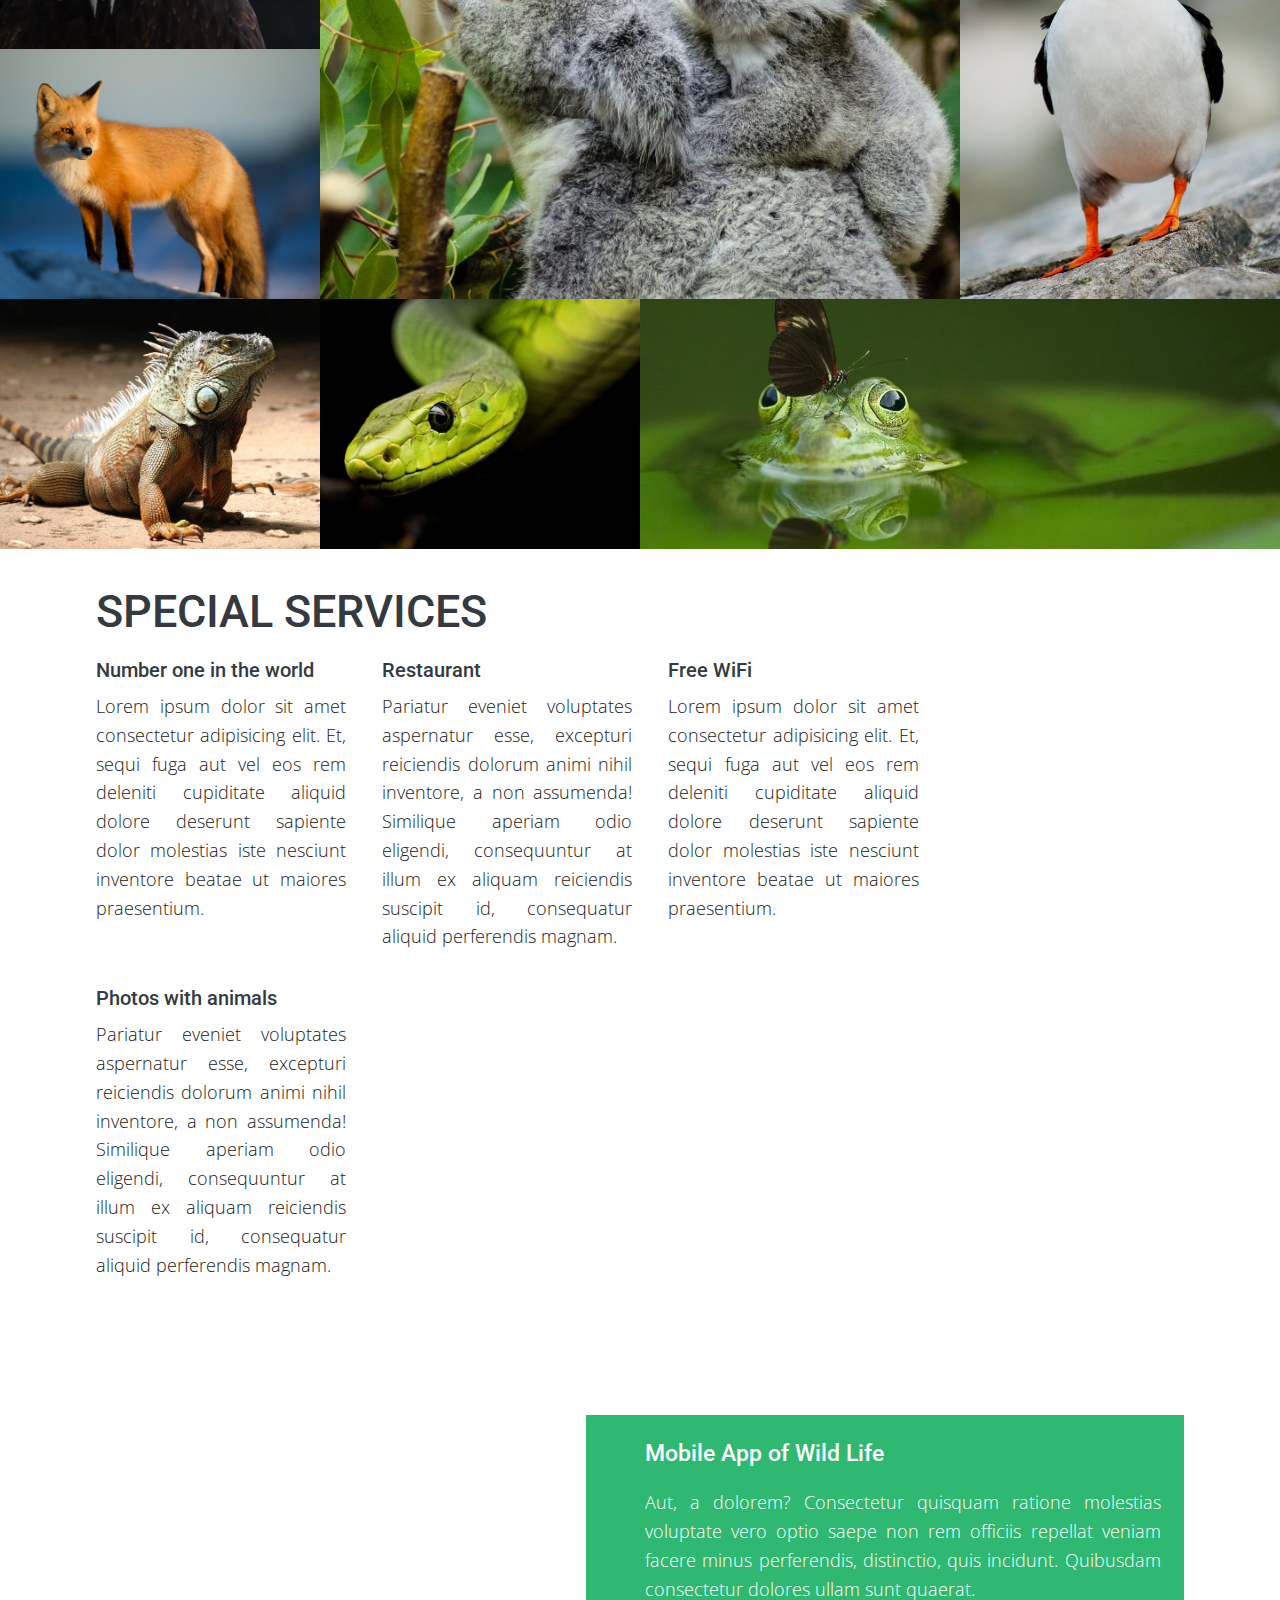
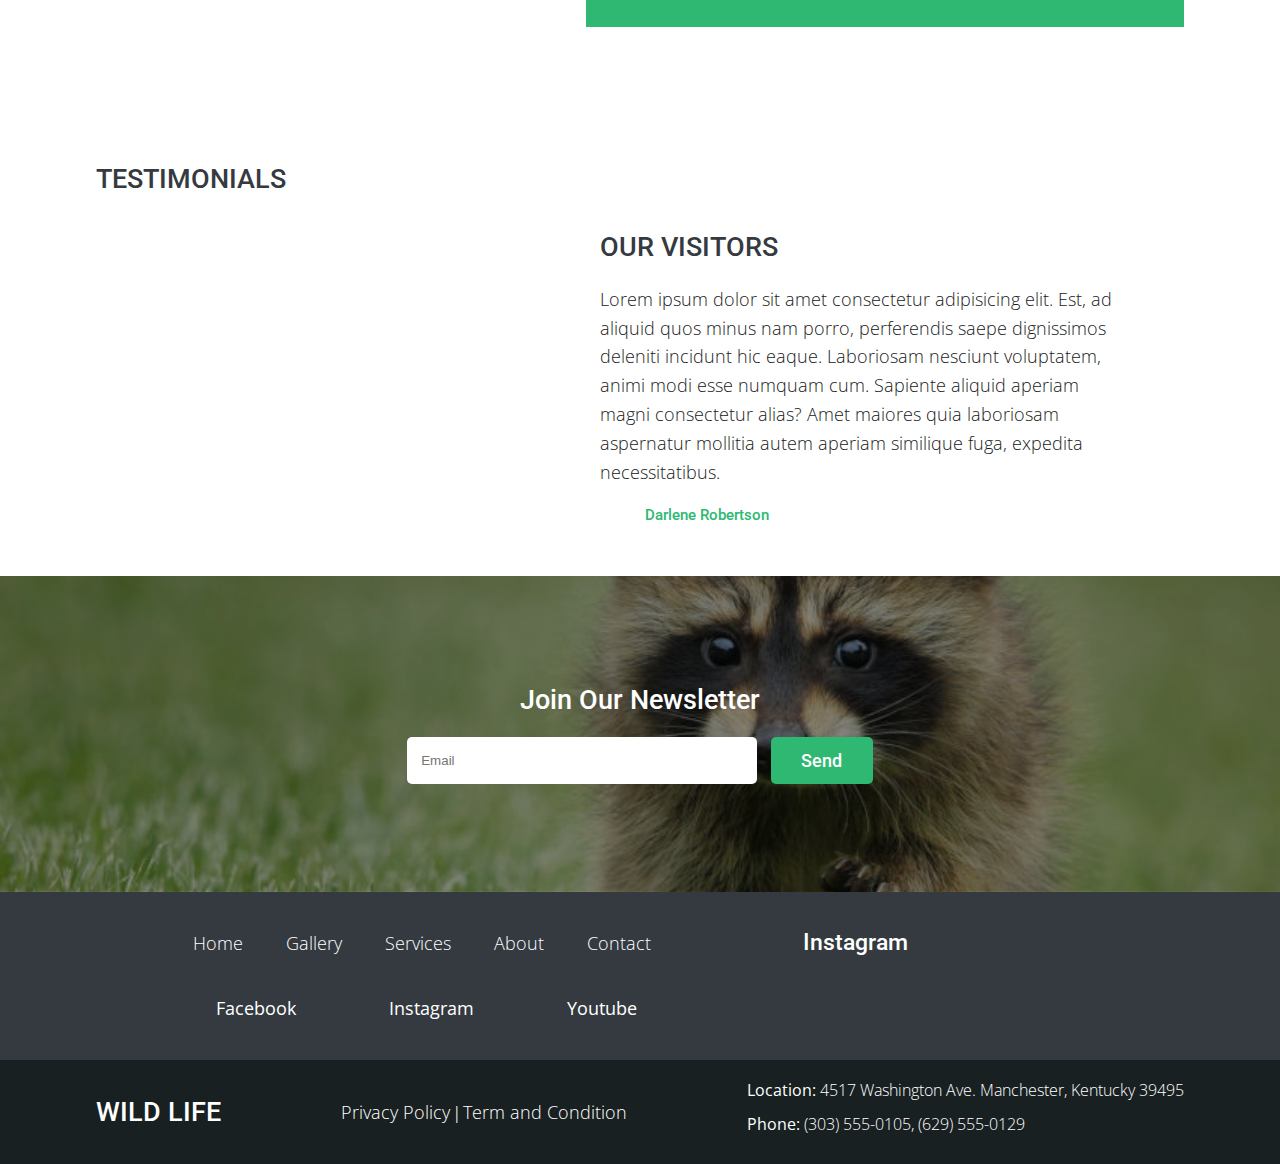
==== commit 520a8962: "agregando performance" ====
--- a/index.html
+++ b/index.html
@@ -5,16 +5,26 @@
     <meta http-equiv="X-UA-Compatible" content="IE=edge">
     <meta name="viewport" content="width=device-width, initial-scale=1.0">
     <title>Home-WildLife</title>
+
     <link rel="stylesheet" href="https://cdnjs.cloudflare.com/ajax/libs/font-awesome/6.1.2/css/all.min.css" integrity="sha512-1sCRPdkRXhBV2PBLUdRb4tMg1w2YPf37qatUFeS7zlBy7jJI8Lf4VHwWfZZfpXtYSLy85pkm9GaYVYMfw5BC1A==" crossorigin="anonymous" referrerpolicy="no-referrer" />
     <link rel="stylesheet" href="css/lightbox.min.css">
     <link rel="stylesheet" href="css/app.css">
+
+    <!-- Preload -->
+    <link rel="preload" href="css/lightbox.min.css" as="style">
+    <link rel="preload" href="css/app.css" as="style">
+    <link rel="preload" href="https://cdnjs.cloudflare.com/ajax/libs/font-awesome/6.1.2/css/all.min.css" as="font">
+    <link rel="preload" href="image/tiger.jpg" as="image">
+
+    <!--Prefetch-->
+    <link rel="prefetch" href="index.html" as="document">
 </head>
 <body>
 
     <header class="header headerHome">
         <div class="container">
             <div class="contentHeader">
-                <h3 class="contentHeader__header">Welcome to the</h3>
+                <h3 class="c ontentHeader__header">Welcome to the</h3>
                 <h1 class="contentHeader__title">World's Greatest Zoo</h1>
                 <p class="contentHeader__description">Lorem ipsum dolor sit amet consectetur adipisicing elit. Sint tenetur officia cumque quis repellendus accusamus dolores saepe sequi! Qui, facere praesentium! Animi porro repellendus odit blanditiis reprehenderit officiis aliquid expedita!</p>
                 <button class="contentHeader__button">Discover</button>
@@ -74,7 +84,7 @@
                     <li class="enjoy__detail"><i class="fa-solid fa-circle-check enjoy__icon"></i>Security</li>
                 </ul>
             </section>
-            <img src="image/zebra-min.jpg" class="enjoy__image" alt="Zebra">
+            <img src="image/zebra-min.jpg" class="enjoy__image" alt="Zebra" loading="lazy">
         </div>
         <div class="awesome container">
             <div class="awesome__content">
@@ -128,25 +138,25 @@
             <h2 class="ourAnimals__title container">OUR ANIMALS</h2>
             <div class="gallery">
                 <a data-lightbox="ourAnimals" class="gallery__data" data-title="Eagle" href="image/eagle-min.jpg">
-                    <img src="image/eagle-min.jpg" alt="Eagle" class="gallery__image">
+                    <img src="image/eagle-min.jpg" alt="Eagle" class="gallery__image" loading="lazy">
                 </a>
                 <a data-lightbox="ourAnimals" class="gallery__data" data-title="Koala" href="image/koala-min.jpg">
-                    <img src="image/koala-min.jpg" alt="Koala" class="gallery__image">
+                    <img src="image/koala-min.jpg" alt="Koala" class="gallery__image" loading="lazy">
                 </a>
                 <a data-lightbox="ourAnimals" class="gallery__data" data-title="Frailecillo" href="image/frailecillo-min.jpg">
-                    <img src="image/frailecillo-min.jpg" alt="Frailecillo" class="gallery__image">
+                    <img src="image/frailecillo-min.jpg" alt="Frailecillo" class="gallery__image" loading="lazy">
                 </a>
                 <a data-lightbox="ourAnimals" class="gallery__data" data-title="Fox" href="image/ray-hennessy.jpg">
-                    <img src="image/ray-hennessy.jpg" alt="Fox" class="gallery__image">
+                    <img src="image/ray-hennessy.jpg" alt="Fox" class="gallery__image" loading="lazy">
                 </a>
                 <a data-lightbox="ourAnimals" class="gallery__data" data-title="Iguana" href="image/iguana-min.jpg">
-                    <img src="image/iguana-min.jpg" alt="Iguana" class="gallery__image">
+                    <img src="image/iguana-min.jpg" alt="Iguana" class="gallery__image" loading="lazy">
                 </a>
                 <a data-lightbox="ourAnimals" class="gallery__data" data-title="Snake" href="image/snake-min.jpg">
-                    <img src="image/snake-min.jpg" alt="Snake" class="gallery__image">
+                    <img src="image/snake-min.jpg" alt="Snake" class="gallery__image" loading="lazy">
                 </a>
                 <a data-lightbox="ourAnimals" class="gallery__data" data-title="Frog" href="image/frog-min.jpg">
-                    <img src="image/frog-min.jpg" alt="Frog" class="gallery__image">
+                    <img src="image/frog-min.jpg" alt="Frog" class="gallery__image" loading="lazy">
                 </a>
             </div>
         </section>
@@ -197,7 +207,7 @@
                 <div class="testimonials__container">
                     <i class="fa-solid fa-chevron-left testimonials__left"></i>
                     <article class="testimonials__body testimonials__body--show" data-id="1">
-                        <img src="image/visitor1-min.jpg" class="testimonials__image" alt="Darlene Robertson">
+                        <img src="image/visitor1-min.jpg" class="testimonials__image" loading="lazy" alt="Darlene Robertson">
                         <div class="testimonials__content">
                             <h3 class="testimonials__title">our visitors</h3>
                             <p class="testimonials__text">Lorem ipsum dolor sit amet consectetur adipisicing elit. Est, ad aliquid quos minus nam porro, perferendis saepe dignissimos deleniti incidunt hic eaque. Laboriosam nesciunt voluptatem, animi modi esse numquam cum. Sapiente aliquid aperiam magni consectetur alias?
@@ -208,7 +218,7 @@
                     </article>
                     
                     <article class="testimonials__body" data-id="2">
-                        <img src="image/visitor2-min.jpg" class="testimonials__image" alt="John Casas">
+                        <img src="image/visitor2-min.jpg" class="testimonials__image" loading="lazy" alt="John Casas">
                         <div class="testimonials__content">
                             <h3 class="testimonials__title">our visitors</h3>
                             <p class="testimonials__text">
@@ -220,7 +230,7 @@
                     </article>
 
                     <article class="testimonials__body" data-id="3">
-                        <img src="image/visitor3-min.jpg" class="testimonials__image" alt="Rachell Brown">
+                        <img src="image/visitor3-min.jpg" class="testimonials__image" loading="lazy" alt="Rachell Brown">
                         <div class="testimonials__content">
                             <h3 class="testimonials__title">our visitors</h3>
                             <p class="testimonials__text">Lorem ipsum dolor sit amet consectetur adipisicing elit. Est, ad aliquid quos minus nam porro, perferendis saepe dignissimos deleniti incidunt hic eaque. Laboriosam nesciunt voluptatem, animi modi esse numquam cum. Sapiente aliquid aperiam magni consectetur alias?
@@ -275,12 +285,12 @@
                     <div class="footer__instagram">
                         <h3 class="footer__title">Instagram</h3>
                         <div class="footer__gallery">
-                            <a data-lightbox="mygallery" class="footer__data" data-title="Spider" href="image/spider-min.jpg"><img src="image/spider-min.jpg" class="footer__image" alt="Spider"></a>
-                            <a data-lightbox="mygallery" class="footer__data" data-title="Chameleon" href="image/chameleon-min.jpg"><img src="image/chameleon-min.jpg" class="footer__image" alt="Chameleon"></a>
-                            <a data-lightbox="mygallery" class="footer__data" data-title="Parrot" href="image/parrot-min.jpg"><img src="image/parrot-min.jpg" class="footer__image" alt="Parrot"></a>
-                            <a data-lightbox="mygallery" class="footer__data" data-title="jellyfish" href="image/jellyfish-min.jpg"><img src="image/jellyfish-min.jpg" class="footer__image" alt="jellyfish"></a>
-                            <a data-lightbox="mygallery" class="footer__data" data-title="orange fish" href="image/animal-fish-min.jpg"><img src="image/animal-fish-min.jpg" class="footer__image" alt="Orange Fish"></a>
-                            <a data-lightbox="mygallery" class="footer__data" data-title="Snake" href="image/rattlesnake-min.jpg"><img src="image/rattlesnake-min.jpg" class="footer__image" alt="Snake"></a>
+                            <a data-lightbox="mygallery" class="footer__data" data-title="Spider" href="image/spider-min.jpg"><img src="image/spider-min.jpg" class="footer__image" alt="Spider" loading="lazy"></a>
+                            <a data-lightbox="mygallery" class="footer__data" data-title="Chameleon" href="image/chameleon-min.jpg"><img src="image/chameleon-min.jpg" class="footer__image" alt="Chameleon" loading="lazy"></a>
+                            <a data-lightbox="mygallery" class="footer__data" data-title="Parrot" href="image/parrot-min.jpg"><img src="image/parrot-min.jpg" class="footer__image" alt="Parrot" loading="lazy"></a>
+                            <a data-lightbox="mygallery" class="footer__data" data-title="jellyfish" href="image/jellyfish-min.jpg"><img src="image/jellyfish-min.jpg" class="footer__image" alt="jellyfish" loading="lazy"></a>
+                            <a data-lightbox="mygallery" class="footer__data" data-title="orange fish" href="image/animal-fish-min.jpg"><img src="image/animal-fish-min.jpg" class="footer__image" alt="Orange Fish" loading="lazy"></a>
+                            <a data-lightbox="mygallery" class="footer__data" data-title="Snake" href="image/rattlesnake-min.jpg"><img src="image/rattlesnake-min.jpg" class="footer__image" alt="Snake" loading="lazy"></a>
                         </div>
                     </div>
                 </div>
@@ -300,5 +310,6 @@
     <script src="js/lightbox-plus-jquery.min.js"></script>
     <script src="js/global.js"></script>
     <script src="js/app.js"></script>
+    <script src="js/slider.js"></script>
 </body>
 </html>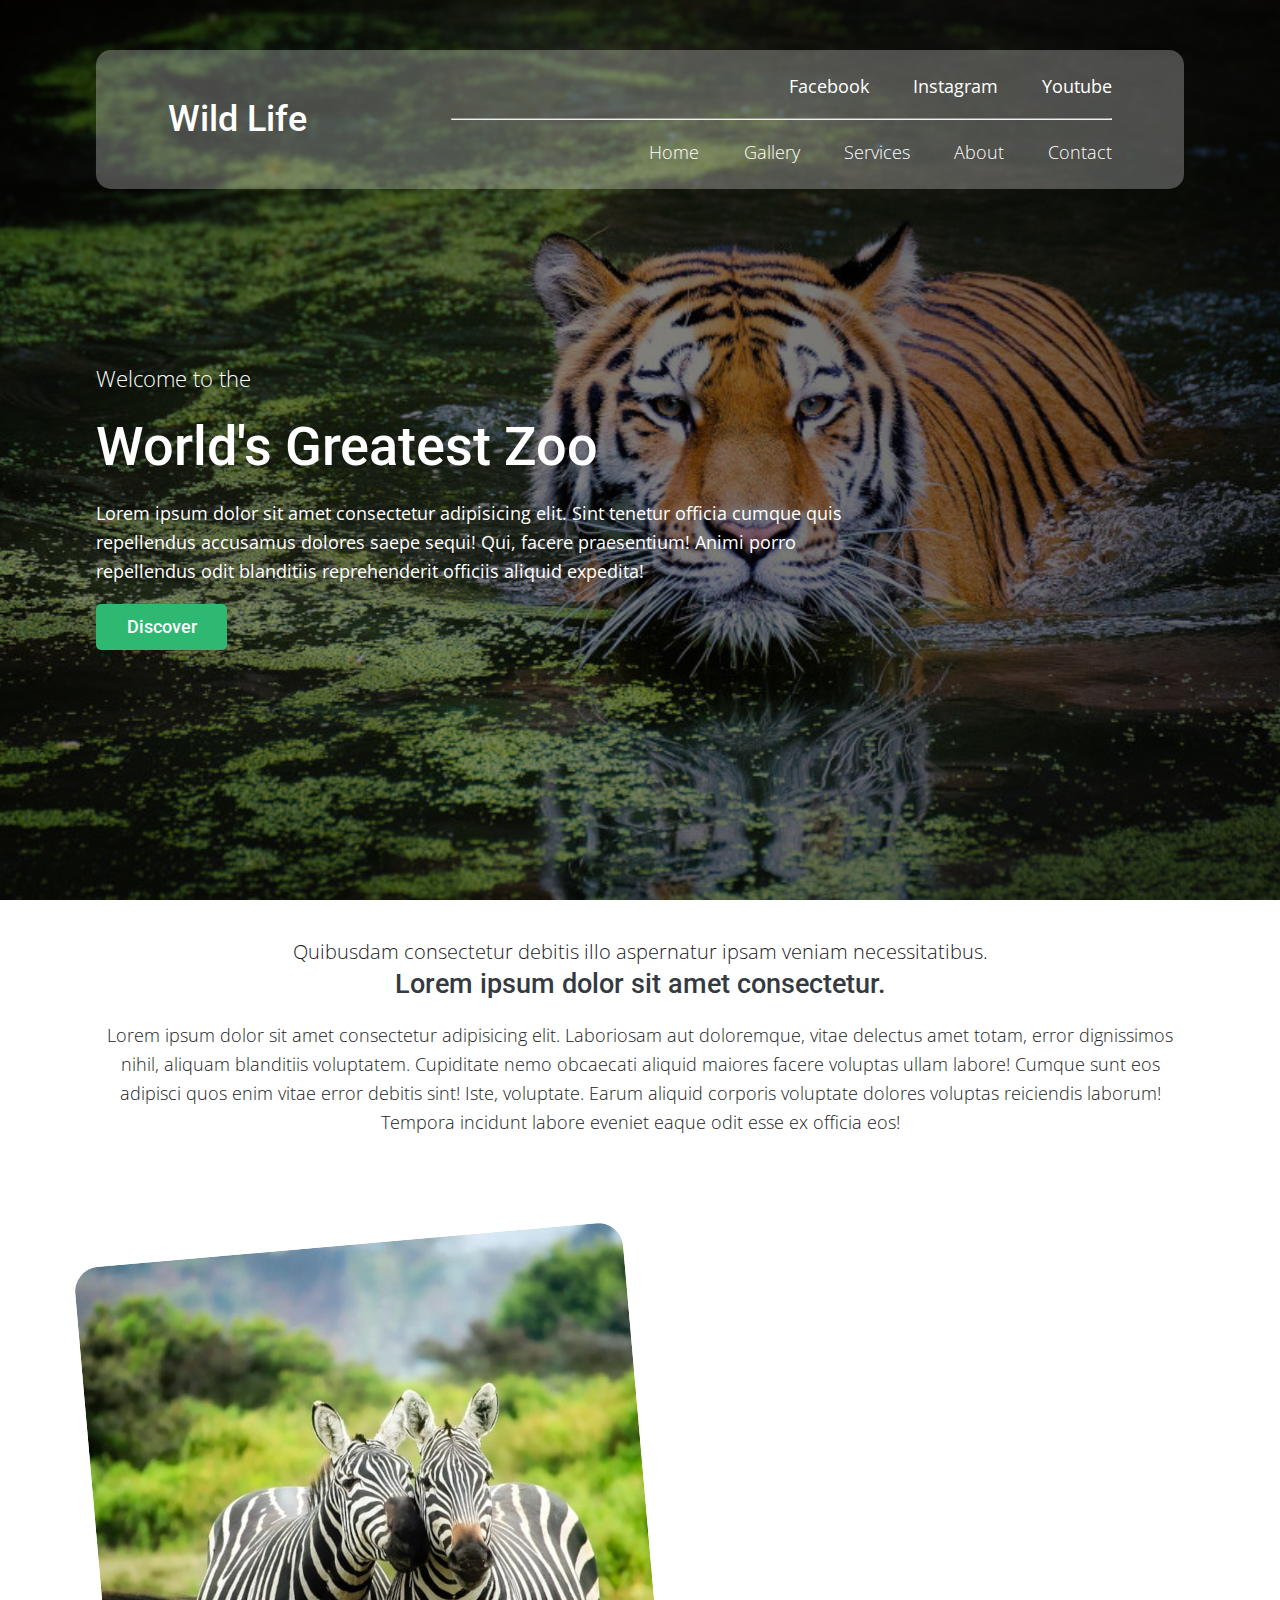
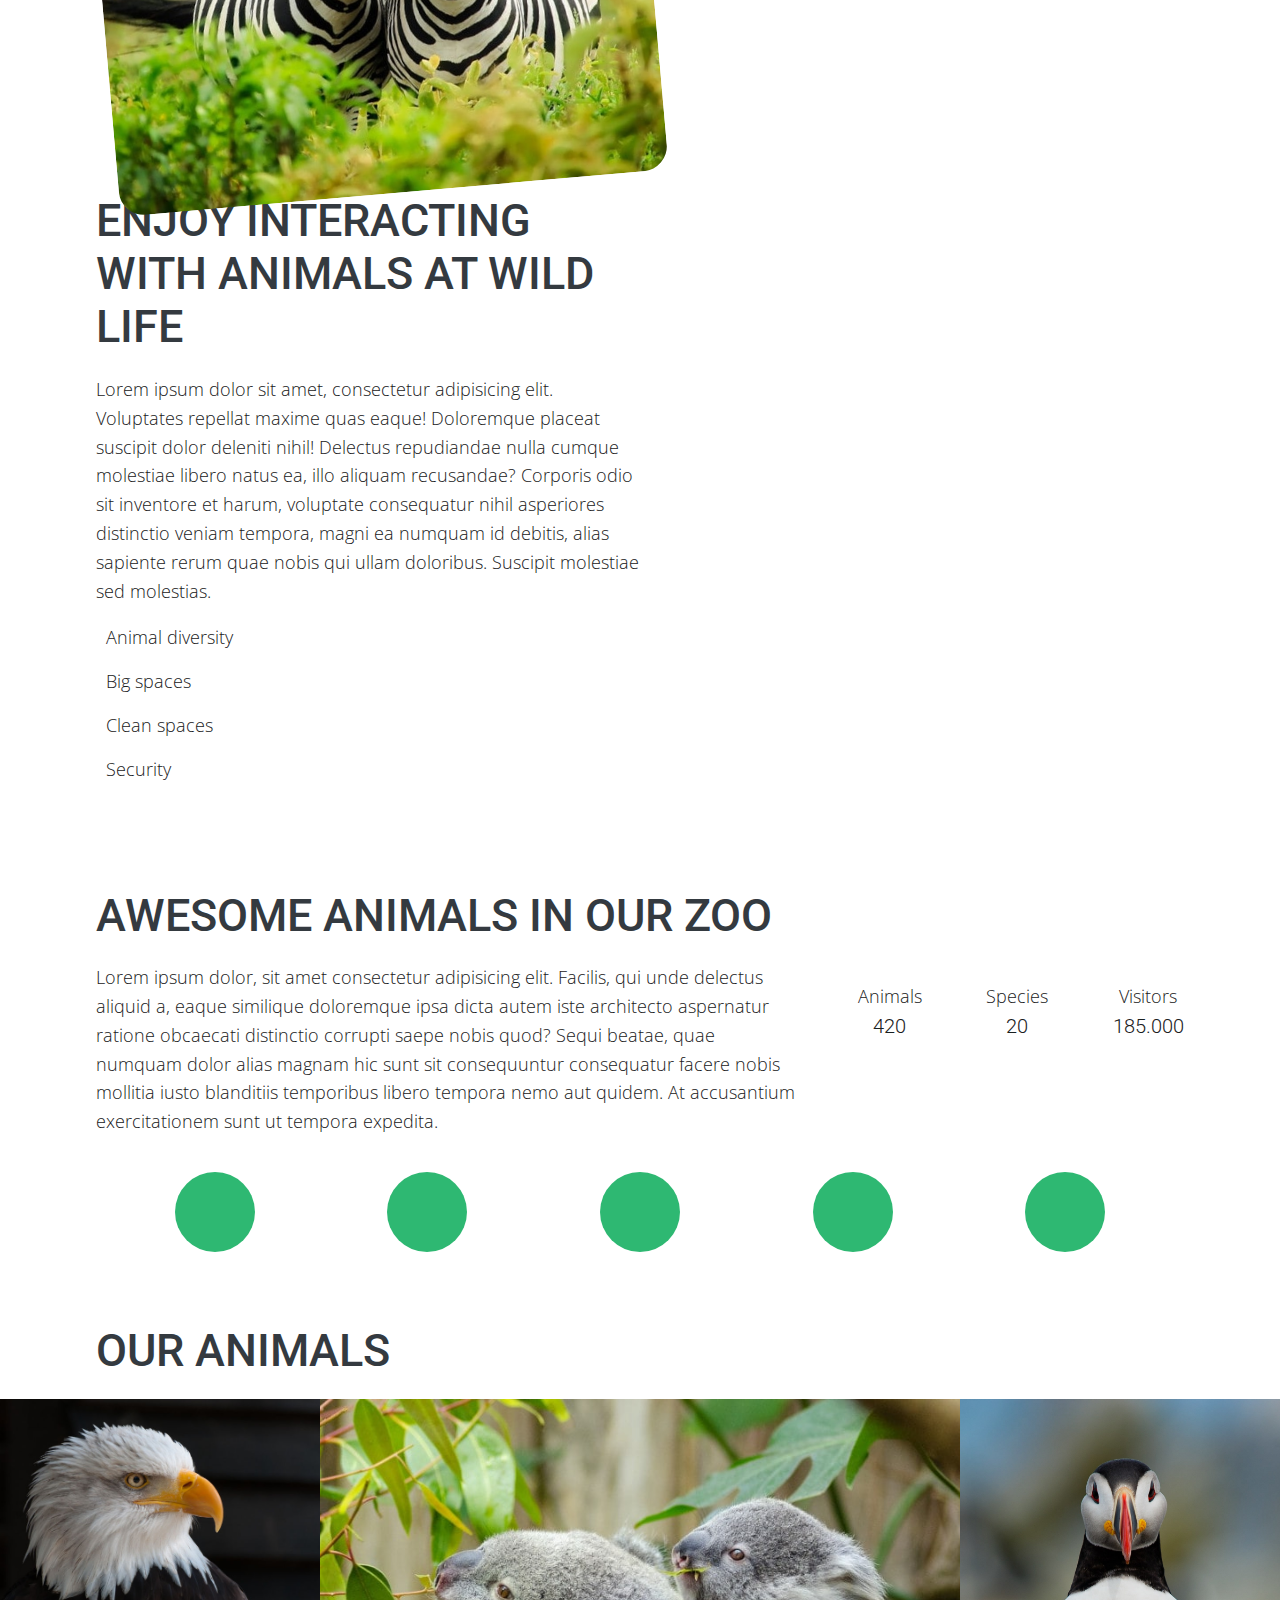
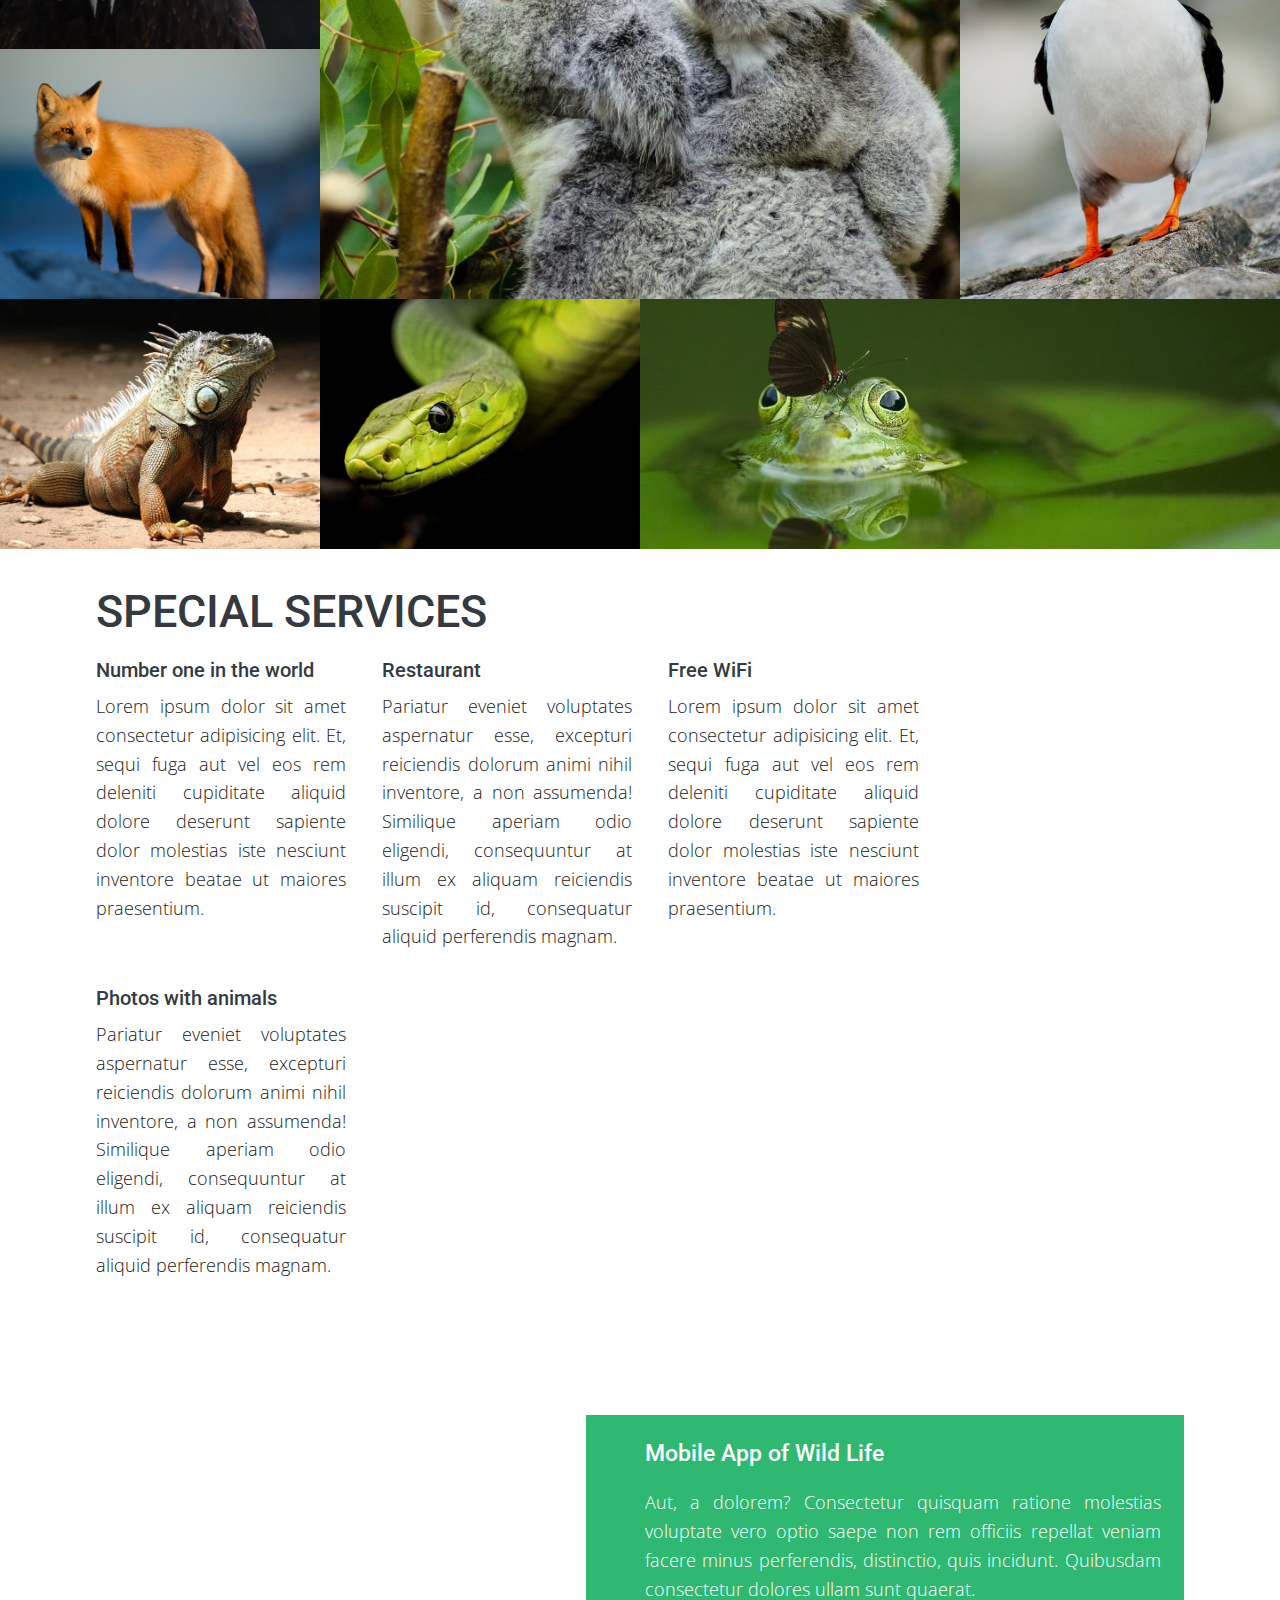
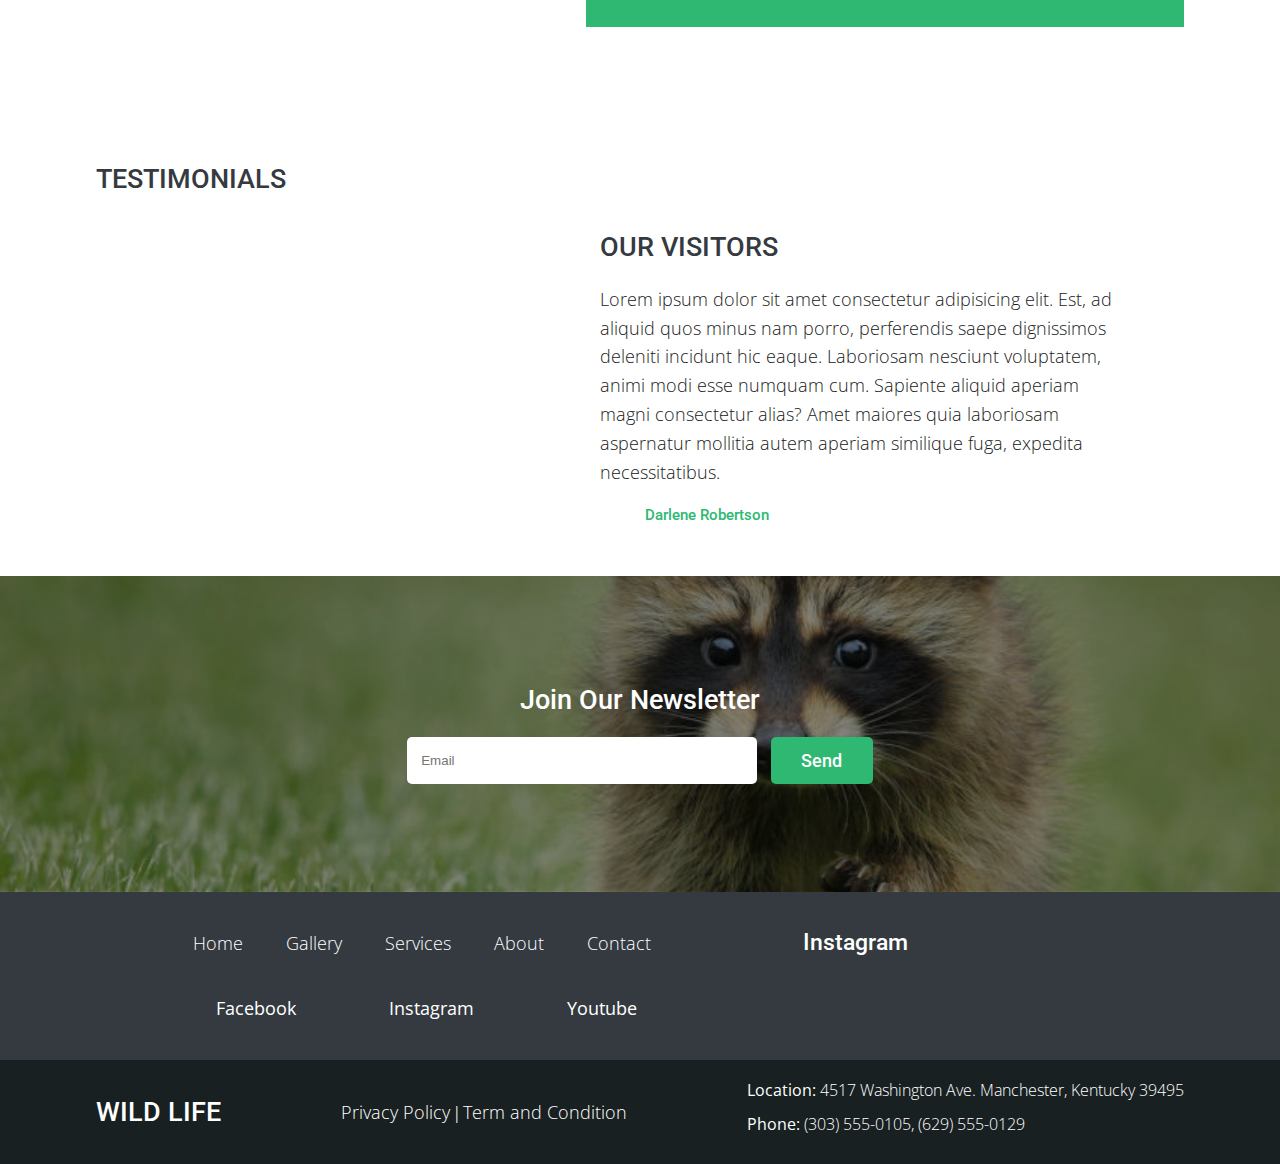
==== commit 22d56d00: "solucinando problemas" ====
--- a/index.html
+++ b/index.html
@@ -24,7 +24,7 @@
     <header class="header headerHome">
         <div class="container">
             <div class="contentHeader">
-                <h3 class="c ontentHeader__header">Welcome to the</h3>
+                <h3 class="contentHeader__header">Welcome to the</h3>
                 <h1 class="contentHeader__title">World's Greatest Zoo</h1>
                 <p class="contentHeader__description">Lorem ipsum dolor sit amet consectetur adipisicing elit. Sint tenetur officia cumque quis repellendus accusamus dolores saepe sequi! Qui, facere praesentium! Animi porro repellendus odit blanditiis reprehenderit officiis aliquid expedita!</p>
                 <button class="contentHeader__button">Discover</button>
--- a/css/app.css
+++ b/css/app.css
@@ -805,6 +805,7 @@
 }
 .mainHome .testimonials__container i {
   cursor: pointer;
+  text-align: center;
 }
 .mainHome .testimonials__body {
   display: grid;
@@ -1023,12 +1024,21 @@
 @media (max-width: 768px) {
   .mainContact .iconsContact__card {
     width: 100%;
+    margin-bottom: 2em;
+  }
+  .mainContact .iconsContact__card:last-child {
+    margin-bottom: 0;
   }
 }
 .mainContact .iconsContact__icon {
   color: #2EB872;
   font-size: 2rem;
   margin-bottom: 0.8em;
+}
+@media (max-width: 768px) {
+  .mainContact .iconsContact__icon {
+    margin-bottom: 0.4em;
+  }
 }
 .mainContact .iconsContact__text {
   font-family: "Open Sans", sans-serif;
--- a/css/app.css
+++ b/css/app.css
@@ -805,6 +805,7 @@
 }
 .mainHome .testimonials__container i {
   cursor: pointer;
+  text-align: center;
 }
 .mainHome .testimonials__body {
   display: grid;
@@ -1023,12 +1024,21 @@
 @media (max-width: 768px) {
   .mainContact .iconsContact__card {
     width: 100%;
+    margin-bottom: 2em;
+  }
+  .mainContact .iconsContact__card:last-child {
+    margin-bottom: 0;
   }
 }
 .mainContact .iconsContact__icon {
   color: #2EB872;
   font-size: 2rem;
   margin-bottom: 0.8em;
+}
+@media (max-width: 768px) {
+  .mainContact .iconsContact__icon {
+    margin-bottom: 0.4em;
+  }
 }
 .mainContact .iconsContact__text {
   font-family: "Open Sans", sans-serif;
